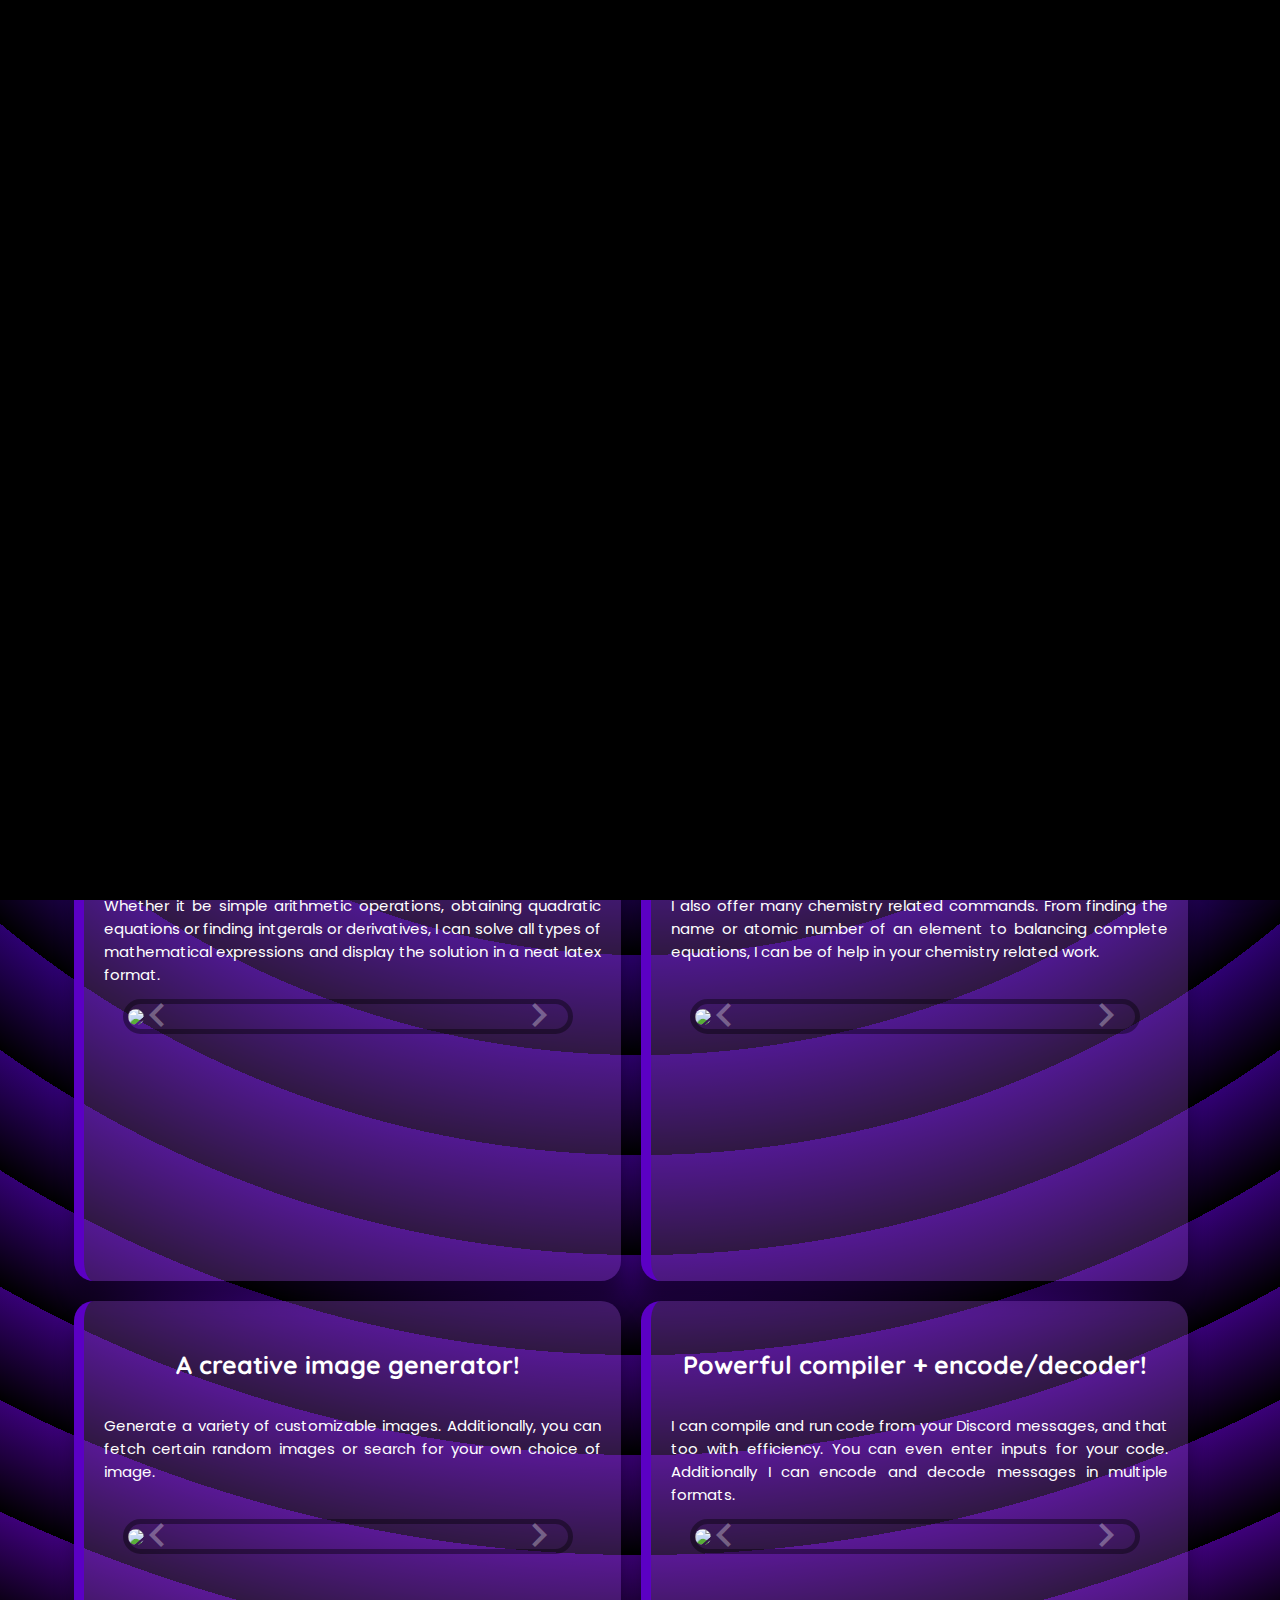
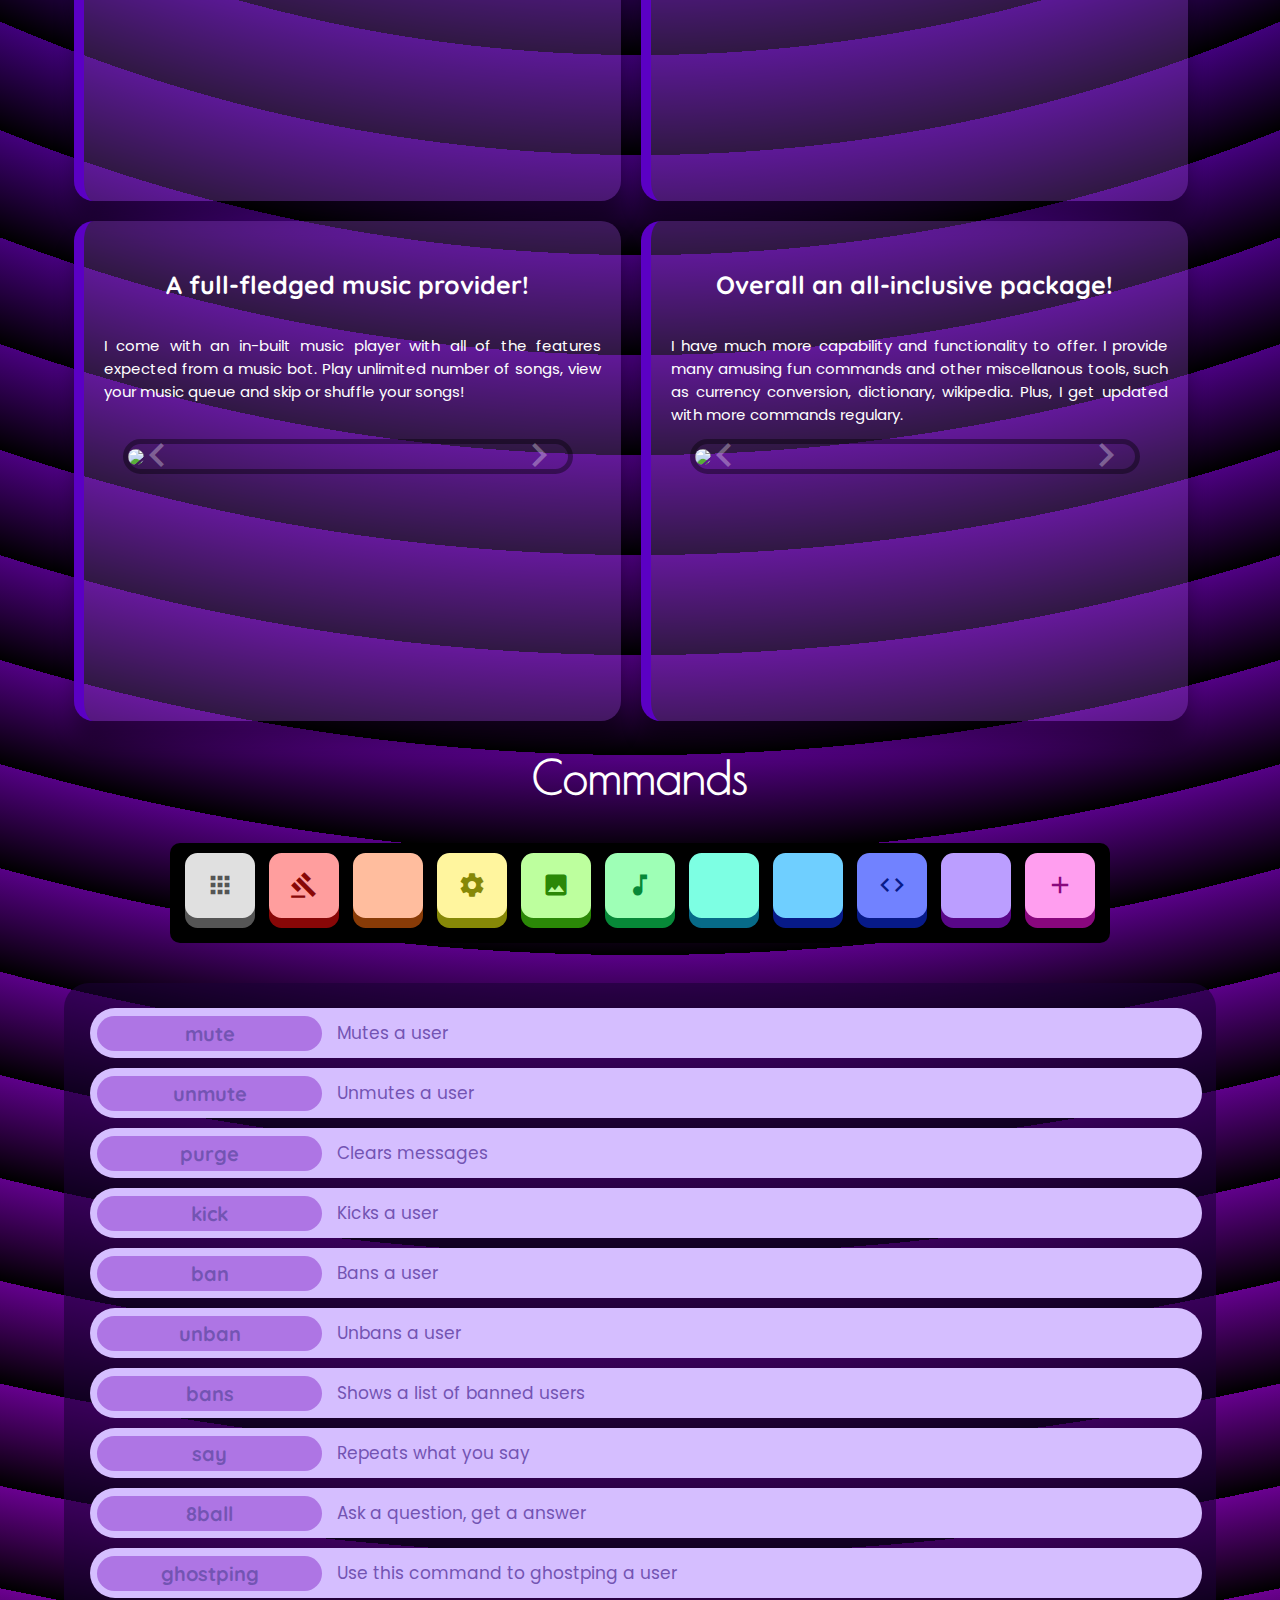
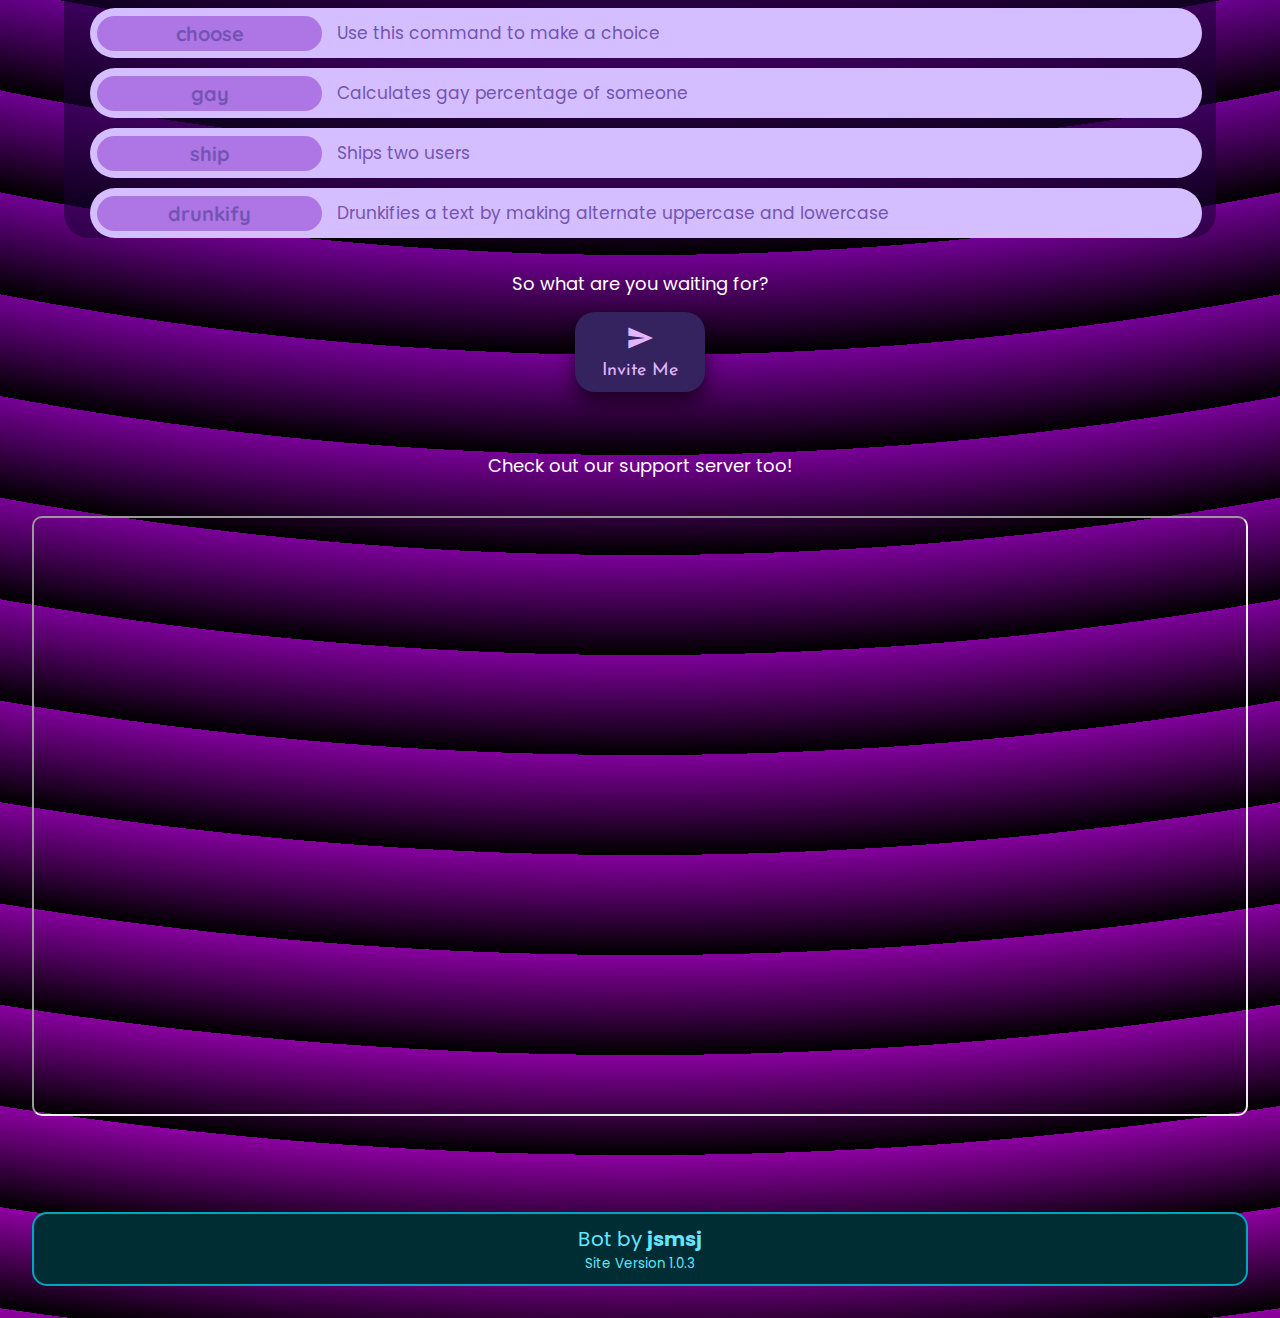
==== index.html @ 4f9394e8 "1.1.0 β1" ====
<!DOCTYPE html>
<html>
  <head>
    <meta charset="utf-8" />
    <meta http-equiv="X-UA-Compatible" content="IE=edge" />
    <meta name="viewport" content="width=device-width, initial-scale=1" />
    <meta name="keywords" content="JsM, Bot, Discord Bot, jsmsj, Jsm Bot" />

    <!-- Primary Meta Tags -->
    <title>JsM Bot</title>
    <meta
      name="title"
      content="JsM Bot - A powerful and multipurpose Discord bot"
    />
    <meta
      name="description"
      content="Solve maths and chemical equations, play music, compile code, generate images, moderate members, search the web and have fun! Invite today!"
    />

    <!-- Open Graph / Facebook -->
    <meta property="og:type" content="website" />
    <meta property="og:url" content="https://jsm-bot.github.io/JsM-Bot/" />
    <meta
      property="og:title"
      content="JsM Bot - A powerful and multipurpose Discord bot"
    />
    <meta
      property="og:description"
      content="Solve maths and chemical equations, play music, compile code, generate images, moderate members, search the web and have fun! Invite today!"
    />
    <meta property="og:image" content="./assets/Banner.png" />

    <!-- Twitter -->
    <meta property="twitter:card" content="./assets/Banner.png" />
    <meta property="twitter:url" content="https://jsm-bot.github.io/JsM-Bot/" />
    <meta
      property="twitter:title"
      content="JsM Bot - A powerful and multipurpose Discord bot"
    />
    <meta
      property="twitter:description"
      content="Solve maths and chemical equations, play music, compile code, generate images, moderate members, search the web and have fun! Invite today!"
    />
    <meta property="twitter:image" content="./assets/Banner.png" />

    <meta name="theme-color" content="#4c00b9" />
    <meta name="author" content="jsmsj" />
    <link rel="stylesheet" type="text/css" media="screen" href="main.css" />
    <link rel="shortcut icon" type="image/jpg" href="./assets/logo.ico" />
    <script
      type="text/javascript"
      src="https://ajax.googleapis.com/ajax/libs/jquery/1.4.2/jquery.min.js"
    ></script>
    <link
      href="https://fonts.googleapis.com/icon?family=Material+Icons"
      rel="stylesheet"
    />
  </head>
  <body>
    <div id="loading">
      <div id="console"></div>
    </div>
    <div class="titlebg">
      <img
        src="assets/logoo.png"
        alt=""
        height="300"
        width="300"
        id="biglogo"
      />
    </div>
    <h1 id="maintitle" style="text-align: center">JsM Bot</h1>
    <p style="margin-top: 0px; text-align: center">
      A powerful and multipurpose Discord bot
    </p>
    <br />
    <button id="totop" onclick="scrollToTop()">
      <span class="material-icons md-48"> expand_less </span>
    </button>

    <div class="mainbutton">
      <div class="center">
        <a
          href="https://discord.com/oauth2/authorize?client_id=870932828504866816&permissions=415306739062&scope=bot"
          target="_blank"
        >
          <button class="button">
            <span class="material-icons md-36">send</span>
            <p>Invite Me</p>
          </button>
        </a>
        <a href="https://top.gg/bot/870932828504866816" target="_blank">
          <button class="button">
            <span class="material-icons md-36">web</span>
            <p>Top.gg</p>
          </button>
        </a>
        <a href="https://discord.gg/rbcmYcAxJe" target="_blank">
          <button class="button">
            <span class="material-icons md-36">contact_support</span>
            <p>Support</p>
          </button>
        </a>
        <a href="https://stats.uptimerobot.com/yzq6Bt722D" target="_blank">
          <button class="button">
            <span class="material-icons md-36">sensors</span>
            <p>Uptime</p>
          </button>
        </a>
        <a href="#cdmheader">
          <button class="button">
            <span class="material-icons md-36">terminal</span>
            <p>Commands</p>
          </button>
        </a>
      </div>
    </div>
    <div id="navbar">
      <img src="assets/logoo.png" alt="" height="50" width="50" />
      <h1>JsM Bot</h1>
      <a href="#cdmheader">
        <button class="navbutton">
          <span class="material-icons md-36">terminal</span>
        </button>
      </a>
      <a href="https://stats.uptimerobot.com/yzq6Bt722D" target="_blank">
        <button class="navbutton">
          <span class="material-icons md-36">sensors</span>
        </button>
      </a>
      <a href="https://discord.gg/rbcmYcAxJe" target="_blank">
        <button class="navbutton">
          <span class="material-icons md-36">contact_support</span>
        </button>
      </a>
      <a href="https://top.gg/bot/870932828504866816" target="_blank">
        <button class="navbutton">
          <span class="material-icons md-36">web</span>
        </button>
      </a>
      <a
        href="https://discord.com/oauth2/authorize?client_id=870932828504866816&permissions=415306739062&scope=bot"
        target="_blank"
      >
        <button class="navbutton">
          <span class="material-icons md-36">send</span>
        </button>
      </a>
    </div>
    <br />
    <h2>Why JsM?</h2>
    <br />
    <div id="cardcontainer">
      <div class="imgsection" id="card1">
        <h4>A fast and useful Maths assistant!</h4>
        <p>
          Whether it be simple arithmetic operations, obtaining quadratic
          equations or finding intgerals or derivatives, I can solve all types
          of mathematical expressions and display the solution in a neat latex
          format.
        </p>
        <div class="slideshow-container">
          <div class="mySlides1">
            <img src="./assets/Screenshot (389).png" style="width: 100%" />
          </div>

          <div class="mySlides1">
            <img src="./assets/Screenshot (390).png" style="width: 100%" />
          </div>
          <div class="mySlides1">
            <img src="./assets/Screenshot (390).png" style="width: 100%" />
          </div>
          <div class="mySlides1">
            <img src="./assets/Screenshot (391).png" style="width: 100%" />
          </div>
          <div class="mySlides1">
            <img src="./assets/Screenshot (392).png" style="width: 100%" />
          </div>
          <div class="mySlides1">
            <img src="./assets/Screenshot (393).png" style="width: 100%" />
          </div>

          <a class="prev" onclick="plusSlides(-1, 0)"
            ><span class="material-icons md-48"> chevron_left </span></a
          >
          <a class="next" onclick="plusSlides(1, 0)"
            ><span class="material-icons md-48"> chevron_right </span></a
          >
        </div>
      </div>

      <div class="imgsection" id="card2">
        <h4>A rich and informative Chemist's tool!</h4>
        <p>
          I also offer many chemistry related commands. From finding the name or
          atomic number of an element to balancing complete equations, I can be
          of help in your chemistry related work.
        </p>
        <div class="slideshow-container">
          <div class="mySlides2">
            <img src="./assets/Screenshot (384).png" style="width: 100%" />
          </div>
          <div class="mySlides2">
            <img src="./assets/Screenshot (385).png" style="width: 100%" />
          </div>
          <div class="mySlides2">
            <img src="./assets/Screenshot (387).png" style="width: 100%" />
          </div>
          <div class="mySlides2">
            <img src="./assets/Screenshot (388).png" style="width: 100%" />
          </div>

          <a class="prev" onclick="plusSlides(-1, 1)"
            ><span class="material-icons md-48"> chevron_left </span></a
          >
          <a class="next" onclick="plusSlides(1, 1)"
            ><span class="material-icons md-48"> chevron_right </span></a
          >
        </div>
      </div>
      <div class="imgsection" id="card3">
        <h4>A creative image generator!</h4>
        <p>
          Generate a variety of customizable images. Additionally, you can fetch
          certain random images or search for your own choice of image.
        </p>
        <div class="slideshow-container">
          <div class="mySlides3">
            <img src="./assets/Screenshot (394).png" style="width: 100%" />
          </div>
          <div class="mySlides3">
            <img src="./assets/Screenshot (396).png" style="width: 100%" />
          </div>
          <div class="mySlides3">
            <img src="./assets/Screenshot (403).png" style="width: 100%" />
          </div>
          <div class="mySlides3">
            <img src="./assets/Screenshot (404).png" style="width: 100%" />
          </div>

          <a class="prev" onclick="plusSlides(-1, 2)"
            ><span class="material-icons md-48"> chevron_left </span></a
          >
          <a class="next" onclick="plusSlides(1, 2)"
            ><span class="material-icons md-48"> chevron_right </span></a
          >
        </div>
      </div>
      <div class="imgsection" id="card4">
        <h4>Powerful compiler + encode/decoder!</h4>
        <p>
          I can compile and run code from your Discord messages, and that too
          with efficiency. You can even enter inputs for your code. Additionally
          I can encode and decode messages in multiple formats.
        </p>
        <div class="slideshow-container">
          <div class="mySlides4">
            <img src="./assets/Screenshot (382).png" style="width: 100%" />
          </div>
          <div class="mySlides4">
            <img src="./assets/Screenshot (383).png" style="width: 100%" />
          </div>
          <div class="mySlides4">
            <img src="./assets/Screenshot (402).png" style="width: 100%" />
          </div>
          <div class="mySlides4">
            <img src="./assets/Screenshot (405).png" style="width: 100%" />
          </div>
          <div class="mySlides4">
            <img src="./assets/Screenshot (406).png" style="width: 100%" />
          </div>

          <a class="prev" onclick="plusSlides(-1, 3)"
            ><span class="material-icons md-48"> chevron_left </span></a
          >
          <a class="next" onclick="plusSlides(1, 3)"
            ><span class="material-icons md-48"> chevron_right </span></a
          >
        </div>
      </div>

      <div class="imgsection" id="card5">
        <h4>A full-fledged music provider!</h4>
        <p>
          I come with an in-built music player with all of the features expected
          from a music bot. Play unlimited number of songs, view your music
          queue and skip or shuffle your songs!
        </p>
        <div class="slideshow-container">
          <div class="mySlides5">
            <img src="./assets/Screenshot (380).png" style="width: 100%" />
          </div>
          <div class="mySlides5">
            <img src="./assets/Screenshot (381).png" style="width: 100%" />
          </div>
          <div class="mySlides5">
            <img src="./assets/Screenshot (407).png" style="width: 100%" />
          </div>
          <div class="mySlides5">
            <img src="./assets/Screenshot (408).png" style="width: 100%" />
          </div>
          <div class="mySlides5">
            <img src="./assets/Screenshot (409).png" style="width: 100%" />
          </div>

          <a class="prev" onclick="plusSlides(-1, 4)"
            ><span class="material-icons md-48"> chevron_left </span></a
          >
          <a class="next" onclick="plusSlides(1, 4)"
            ><span class="material-icons md-48"> chevron_right </span></a
          >
        </div>
      </div>
      <div class="imgsection" id="card6">
        <h4>Overall an all-inclusive package!</h4>
        <p>
          I have much more capability and functionality to offer. I provide many
          amusing fun commands and other miscellanous tools, such as currency
          conversion, dictionary, wikipedia. Plus, I get updated with more
          commands regulary.
        </p>
        <div class="slideshow-container">
          <div class="mySlides6">
            <img src="./assets/Screenshot (377).png" style="width: 100%" />
          </div>
          <div class="mySlides6">
            <img src="./assets/Screenshot (378).png" style="width: 100%" />
          </div>
          <div class="mySlides6">
            <img src="./assets/Screenshot (379).png" style="width: 100%" />
          </div>
          <div class="mySlides6">
            <img src="./assets/Screenshot (386).png" style="width: 100%" />
          </div>
          <div class="mySlides6">
            <img src="./assets/Screenshot (398).png" style="width: 100%" />
          </div>
          <div class="mySlides6">
            <img src="./assets/Screenshot (399).png" style="width: 100%" />
          </div>
          <div class="mySlides6">
            <img src="./assets/Screenshot (401).png" style="width: 100%" />
          </div>

          <a class="prev" onclick="plusSlides(-1, 5)"
            ><span class="material-icons md-48"> chevron_left </span></a
          >
          <a class="next" onclick="plusSlides(1,5)"
            ><span class="material-icons md-48"> chevron_right </span></a
          >
        </div>
      </div>
    </div>
    <br />
    <br />
    <h2 id="cdmheader">Commands</h2>
    <br />
    <!-- Control buttons -->
    <div id="myBtnContainer" class="cmdselect">
      <button
        class="cmdbtn active"
        onclick="filterSelection('')"
        id="cmdbtn_grey"
      >
        <span class="material-icons md-36"> apps </span>
        <br />All
      </button>
      <button class="cmdbtn" onclick="filterSelection('mod')" id="cmdbtn_red">
        <span class="material-icons md-36">gavel</span>
        <br />Moderation
      </button>
      <button
        class="cmdbtn"
        onclick="filterSelection('fun')"
        id="cmdbtn_orange"
      >
        <span class="material-icons md-36">celebration</span>
        <br />Fun
      </button>
      <button
        class="cmdbtn"
        onclick="filterSelection('util')"
        id="cmdbtn_yellow"
      >
        <span class="material-icons md-36">settings</span>
        <br />Utility
      </button>
      <button class="cmdbtn" onclick="filterSelection('img')" id="cmdbtn_green">
        <span class="material-icons md-36">image</span>
        <br />Image
      </button>
      <button
        class="cmdbtn"
        onclick="filterSelection('music')"
        id="cmdbtn_teal"
      >
        <span class="material-icons md-36">music_note</span>
        <br />Music
      </button>
      <button
        class="cmdbtn"
        onclick="filterSelection('maths')"
        id="cmdbtn_cyan"
      >
        <span class="material-icons md-36">calculate</span>
        <br />Maths
      </button>
      <button class="cmdbtn" onclick="filterSelection('chem')" id="cmdbtn_blue">
        <span class="material-icons md-36">science</span>
        <br />Chemistry
      </button>
      <button
        class="cmdbtn"
        onclick="filterSelection('prog')"
        id="cmdbtn_indigo"
      >
        <span class="material-icons md-36">code</span>
        <br />Programming
      </button>
      <button
        class="cmdbtn"
        onclick="filterSelection('api')"
        id="cmdbtn_purple"
      >
        <span class="material-icons md-36">api</span>
        <br />API
      </button>
      <button class="cmdbtn" onclick="filterSelection('misc')" id="cmdbtn_pink">
        <span class="material-icons md-36">add</span>
        <br />Miscellaneous
      </button>
    </div>

    <!-- The filterable elements. Note that some have multiple class names (this can be used if they belong to multiple categories) -->

    <div class="container">
      <div class="filterDiv mod">
        <h3>mute</h3>
        <p>Mutes a user</p>
        <div class="more">
          <code>j mute @user</code>
        </div>
      </div>
      <div class="filterDiv mod">
        <h3>unmute</h3>
        <p>Unmutes a user</p>
        <div class="more">
          <code>j unmute @user</code>
        </div>
      </div>
      <div class="filterDiv mod">
        <h3>purge</h3>
        <p>Clears messages</p>
        <div class="more">
          <code>j purge &lt;number of messages&gt;</code>
          <small>Default number of messages = 10</small>
        </div>
      </div>
      <div class="filterDiv mod">
        <h3>kick</h3>
        <p>Kicks a user</p>
        <div class="more">
          <code>j kick @user [Reason]</code>
          <small>Reason is optional</small>
        </div>
      </div>
      <div class="filterDiv mod">
        <h3>ban</h3>
        <p>Bans a user</p>
        <div class="more">
          <code>j ban @user [Reason]</code>
          <small>Reason is optional</small>
        </div>
      </div>
      <div class="filterDiv mod">
        <h3>unban</h3>
        <p>Unbans a user</p>
        <div class="more">
          <code>j unban @user</code>
        </div>
      </div>
      <div class="filterDiv mod">
        <h3>bans</h3>
        <p>Shows a list of banned users</p>
        <div class="more">
          <code>j bans</code>
        </div>
      </div>

      <div class="filterDiv fun">
        <h3>say</h3>
        <p>Repeats what you say</p>
        <div class="more">
          <code>j say &lt;text&gt;</code>
        </div>
      </div>
      <div class="filterDiv fun">
        <h3>8ball</h3>
        <p>Ask a question, get a answer</p>
        <div class="more">
          <code>j 8ball [question]</code>
        </div>
      </div>
      <div class="filterDiv fun">
        <h3>ghostping</h3>
        <p>Use this command to ghostping a user</p>
        <div class="more">
          <code>j ghostping @member &lt;number of times&gt;</code>
          <small>Default number of times = 1</small>
        </div>
      </div>
      <div class="filterDiv fun">
        <h3>choose</h3>
        <p>Use this command to make a choice</p>
        <div class="more">
          <code>j choose [Option 1], [Option 2], [Option 3] .....</code>
        </div>
      </div>
      <div class="filterDiv fun">
        <h3>gay</h3>
        <p>Calculates gay percentage of someone</p>
        <div class="more">
          <code>j gay @user</code>
        </div>
      </div>
      <div class="filterDiv fun">
        <h3>ship</h3>
        <p>Ships two users</p>
        <div class="more">
          <code>j gay @user</code>
        </div>
      </div>
      <div class="filterDiv fun">
        <h3>drunkify</h3>
        <p>Drunkifies a text by making alternate uppercase and lowercase</p>
        <div class="more">
          <code>j drunkify [text]</code>
        </div>
      </div>
      <div class="filterDiv fun">
        <h3>age</h3>
        <p>Gives you your age</p>
        <div class="more">
          <code>j age [dd mm yyyy]</code>
        </div>
      </div>
      <div class="filterDiv fun">
        <h3>number</h3>
        <p>Gives a fact about given number</p>
        <div class="more">
          <p>
            <span class="code">j number [number]</span> or
            <span class="code">j numberfact [number]</span>
          </p>
        </div>
      </div>
      <div class="filterDiv fun">
        <h3>comic</h3>
        <p>Gets a random comic from xkcd</p>
        <div class="more">
          <p>
            <span class="code">j comic</span> or
            <span class="code">j xkcd</span> or
            <span class="code">j randomcomic</span>
          </p>
        </div>
      </div>
      <div class="filterDiv fun">
        <h3>shrek</h3>
        <p>Just run the command</p>
        <div class="more">
          <code>j shrek</code>
        </div>
      </div>
      <div class="filterDiv fun">
        <h3>clap</h3>
        <p>Inserts claps between sentences</p>
        <div class="more">
          <code>j clap &lt;sentence&gt;</code>
        </div>
      </div>
      <div class="filterDiv fun">
        <h3>roll</h3>
        <p>Rolls a number from 1 to 6</p>
        <div class="more">
          <p>
            <span class="code">j roll</span> or
            <span class="code">j dice</span>
          </p>
        </div>
      </div>
      <div class="filterDiv fun">
        <h3>flip</h3>
        <p>Flips a coin to give Heads or Tails</p>
        <div class="more">
          <p>
            <span class="code">j flip</span> or
            <span class="code">j coin</span>
          </p>
        </div>
      </div>
      <div class="filterDiv fun">
        <h3>bb</h3>
        <p>Bubble wrap, enjoy popping!</p>
        <div class="more">
          <p>
            <span class="code">j bb</span> or
            <span class="code">j bubblewrap</span>
          </p>
        </div>
      </div>
      <div class="filterDiv fun">
        <h3>pp</h3>
        <p>PP</p>
        <div class="more">
          <p>
            <span class="code">j pp</span> or
            <span class="code">j pp @user</span>
          </p>
        </div>
      </div>
      <div class="filterDiv fun">
        <h3>sortinghat</h3>
        <p>Sorts you into a Hogwarts House</p>
        <div class="more">
          <code>j sortinghat</code>
        </div>
      </div>
      <div class="filterDiv fun">
        <h3>minesweeper</h3>
        <p>Minesweeper game in discord</p>
        <div class="more">
          <code>j minesweeper [columns] [rows] [bombs]</code>
          <small>Columns, rows, bombs are optional</small>
        </div>
      </div>
      <div class="filterDiv fun">
        <h3>urban</h3>
        <p>Find the 'best' definition to your words</p>
        <div class="more">
          <code>j urban (argument)<br />j urban XD</code>
        </div>
      </div>

      <div class="filterDiv util">
        <h3>ping</h3>
        <p>Used to test, if the bot is working and gives latency</p>
        <div class="more">
          <code>j ping</code>
        </div>
      </div>
      <div class="filterDiv util">
        <h3>botinfo</h3>
        <p>Gives Hosting details</p>
        <div class="more">
          <code>j botinfo</code>
        </div>
      </div>
      <div class="filterDiv util">
        <h3>serverinfo</h3>
        <p>Gives information about the server the bot is in</p>
        <div class="more">
          <code>j serverinfo</code>
        </div>
      </div>
      <div class="filterDiv util">
        <h3>info</h3>
        <p>To know more about JsM, and updates run this command</p>
        <div class="more">
          <code>j info</code>
        </div>
      </div>
      <div class="filterDiv util">
        <h3>timer</h3>
        <p>Creates a timer (countdown), cannot go more than 10 minutes</p>
        <div class="more">
          <code>j timer [number of seconds]</code>
        </div>
      </div>
      <div class="filterDiv util">
        <h3>wiki</h3>
        <p>Use this command to search wikipedia for any term</p>
        <div class="more">
          <code>j wiki [term you want to search]</code>
        </div>
      </div>
      <div class="filterDiv util">
        <h3>uptime</h3>
        <p>Gives duration of bot being online since last activation</p>
        <div class="more">
          <code>j uptime</code>
        </div>
      </div>
      <div class="filterDiv util">
        <h3>invite</h3>
        <p>Gives link to invite JsM to your other servers</p>
        <div class="more">
          <code>j invite</code>
        </div>
      </div>
      <div class="filterDiv util">
        <h3>userinfo</h3>
        <p>Gives information about mentioned user</p>
        <div class="more">
          <code>j userinfo @user</code>
        </div>
      </div>
      <div class="filterDiv util">
        <h3>suggest</h3>
        <p>Sends suggestion to the Creator of JsM</p>
        <div class="more">
          <code>j suggest [suggestion]</code>
        </div>
      </div>
      <div class="filterDiv util">
        <h3>rank</h3>
        <p>Shows your or any other user's rank</p>
        <div class="more">
          <p>
            <span class="code">j rank</span> or
            <span class="code">j rank @user</span>
          </p>
        </div>
      </div>
      <div class="filterDiv util">
        <h3>translate</h3>
        <p>Translates given text to chosen language</p>
        <div class="more">
          <code>j translate [name of language] [text to translate]</code>
        </div>
      </div>
      <div class="filterDiv util">
        <h3>poll</h3>
        <p>Creates a poll</p>
        <div class="more">
          <code>j poll "question" choice1 choice2 choice3 ......</code>
          <small>Make sure to write question in quotation marks</small>
        </div>
      </div>
      <div class="filterDiv util">
        <h3>define</h3>
        <p>Gives meaning, synonyms and antonyms of given word</p>
        <div class="more">
          <code>j define (word)<br />j define break out</code>
        </div>
      </div>
      <div class="filterDiv util">
        <h3>vote</h3>
        <p>Vote for the bot on Top.gg</p>
        <div class="more">
          <code>j vote</code>
          <small>Voting unlocks exclusive commands and reduces cooldown</small>
        </div>
      </div>

      <div class="filterDiv img">
        <h3>aadhaar</h3>
        <p>Gives user's aadhaar card</p>
        <div class="more">
          <code>j aadhaar @user</code>
        </div>
      </div>
      <div class="filterDiv img">
        <h3>wanted</h3>
        <p>Gives out a wanted poster for user</p>
        <div class="more">
          <code>j wanted @user</code>
        </div>
      </div>
      <div class="filterDiv img">
        <h3>avatar</h3>
        <p>Shows avatar of the user/someone else</p>
        <div class="more">
          <code>j avatar @user</code>
        </div>
      </div>
      <div class="filterDiv img">
        <h3>item</h3>
        <p>Returns a picture, of the item requested by user</p>
        <div class="more">
          <code>j [item name]</code>
        </div>
      </div>
      <div class="filterDiv img">
        <h3>dog</h3>
        <p>Posts a random picture of a dog</p>
        <div class="more">
          <code>j dog</code>
        </div>
      </div>
      <div class="filterDiv img">
        <h3>coffee</h3>
        <p>Posts a random picture of coffee</p>
        <div class="more">
          <code>j coffee</code>
        </div>
      </div>
      <div class="filterDiv img">
        <h3>duck</h3>
        <p>Posts a random picture of a duck</p>
        <div class="more">
          <code>j duck</code>
        </div>
      </div>

      <div class="filterDiv music">
        <h3>join</h3>
        <p>Simply joins a voice channel, doesn't play anything</p>
        <div class="more">
          <code>j join</code>
        </div>
      </div>
      <div class="filterDiv music">
        <h3>summon</h3>
        <p>Used to switch between voice channels</p>
        <div class="more">
          <code>j summon</code>
        </div>
      </div>
      <div class="filterDiv music">
        <h3>play</h3>
        <p>Command used to play music</p>
        <div class="more">
          <p>
            <span class="code">j play &lt;youtube url&gt;</span> or
            <span class="code">j play [name of song]</span>
          </p>
        </div>
      </div>
      <div class="filterDiv music">
        <h3>leave</h3>
        <p>Disconnects from the VC</p>
        <div class="more">
          <p>
            <span class="code">j leave</span> or
            <span class="code">j dc</span> or
            <span class="code">j disconnect</span>
          </p>
        </div>
      </div>
      <div class="filterDiv music">
        <h3>syt</h3>
        <p>Searches youtube and displays the first result</p>
        <div class="more">
          <code>j syt &lt;search term&gt;</code>
        </div>
      </div>
      <div class="filterDiv music">
        <h3>vol</h3>
        <p>Controls volume of playback</p>
        <div class="more">
          <code>j vol [Anything between 0 and 150]</code>
        </div>
      </div>
      <div class="filterDiv music">
        <h3>now</h3>
        <p>Shows current track which is playing</p>
        <div class="more">
          <p>
            <span class="code">j now</span> or <span class="code">j np</span> or
            <span class="code">j playing</span> or
            <span class="code">j current</span>
          </p>
        </div>
      </div>
      <div class="filterDiv music">
        <h3>pause</h3>
        <p>Pauses the current playing music</p>
        <div class="more">
          <code>j pause</code>
        </div>
      </div>
      <div class="filterDiv music">
        <h3>resume</h3>
        <p>Resumes currently paused music</p>
        <div class="more">
          <code>j resume</code>
        </div>
      </div>
      <div class="filterDiv music">
        <h3>stop</h3>
        <p>Stops the bot from playing music</p>
        <div class="more">
          <code>j stop</code>
        </div>
      </div>
      <div class="filterDiv music">
        <h3>skip</h3>
        <p>
          Skips currently playing song and moves to the next one in the queue
        </p>
        <div class="more">
          <code>j skip</code>
        </div>
      </div>
      <div class="filterDiv music">
        <h3>queue</h3>
        <p>Shows the queue in which music is being played</p>
        <div class="more">
          <code>j queue</code>
        </div>
      </div>
      <div class="filterDiv music">
        <h3>shuffle</h3>
        <p>Shuffles the songs in the queue</p>
        <div class="more">
          <code>j shuffle</code>
        </div>
      </div>
      <div class="filterDiv music">
        <h3>remove</h3>
        <p>Removes the song from queue for which index number is given</p>
        <div class="more">
          <code>j remove [index number]</code>
        </div>
      </div>

      <div class="filterDiv maths">
        <h3>cal</h3>
        <p>A simple calculator</p>
        <div class="more">
          <code>j cal</code>
        </div>
      </div>
      <div class="filterDiv maths">
        <h3>c</h3>
        <p>Performs simple calculations</p>
        <div class="more">
          <p>
            <span class="code">j c 5+8</span> or
            <span class="code">j c (18^5)-89</span>
          </p>
        </div>
      </div>
      <div class="filterDiv maths">
        <h3>wolf</h3>
        <p>
          Solves/Gives output of your questions, can be mathematical or
          geographical
        </p>
        <div class="more">
          <p>
            <span class="code">j wolf 3x^2 2x -4 =0</span> or
            <span class="code">j wolf what is momentum</span>
          </p>
        </div>
      </div>
      <div class="filterDiv maths">
        <h3>quad</h3>
        <p>Use this command to solve a quadratic equation</p>
        <div class="more">
          <code>j quad 3x^2 + 4x + 3</code>
        </div>
      </div>
      <div class="filterDiv maths">
        <h3>ap</h3>
        <p>Gives a term or sum of an arithmetic progression</p>
        <div class="more">
          <code
            >j ap term first_term common_difference nth_term<br />j ap sum
            first_term common_difference nth_term</code
          >
        </div>
      </div>
      <div class="filterDiv maths">
        <h3>gp</h3>
        <p>Gives a term or sum of geometric progression</p>
        <div class="more">
          <code
            >j gp term first_term common_difference nth_term<br />j gp sum
            first_term common_difference nth_term<br />j gp sum first_term
            common_difference inf</code
          >
        </div>
      </div>
      <div class="filterDiv maths">
        <h3>2var</h3>
        <p>Linear equation in two variables</p>
        <div class="more">
          <code>j 2var eqn1 ; eqn2<br />j 2var 2x+5y-20 ; 3x+6y-12</code>
        </div>
      </div>
      <div class="filterDiv maths">
        <h3>display</h3>
        <p>Displays the given equation in image format</p>
        <div class="more">
          <code>j display expression<br />j display 5x^2+4x-1</code>
        </div>
      </div>
      <div class="filterDiv maths">
        <h3>limit</h3>
        <p>
          Calculates limit of the given expression, (for infinite, you can write
          oo or -oo)
        </p>
        <div class="more">
          <code
            >j limit expression [limiting value of x]<br />j limit
            sin(pi*cos^2(x))/x^2 0<br />j limit (3x^2+2x)/4x^2+3) oo</code
          >
        </div>
      </div>
      <div class="filterDiv maths">
        <h3>differentiate</h3>
        <p>Differentiates given expression</p>
        <div class="more">
          <code>j derivative expression<br />j differentiate cos(x)</code>
        </div>
      </div>
      <div class="filterDiv maths">
        <h3>integrate</h3>
        <p>Integrates given expression</p>
        <div class="more">
          <code>j integrate expression<br />j integrate sin(x)</code>
        </div>
      </div>
      <div class="filterDiv maths">
        <h3>solve</h3>
        <p>
          Solves the given equation. Domain is by default, Complex. Make sure
          equation has =0 at end
        </p>
        <div class="more">
          <code
            >j solve equation domain<br />j solve 5x^3+3x^2+1-9x=0 real<br />j
            solve x^3-1=0 complex<br />j solve x^2+x+1=0</code
          >
        </div>
      </div>
      <div class="filterDiv maths">
        <h3>expand</h3>
        <p>Expands the given expression</p>
        <div class="more">
          <code>j expand expression<br />j expand (x-1)(x+2)(x+3)</code>
        </div>
      </div>
      <div class="filterDiv maths">
        <h3>factorise</h3>
        <p>Factorises the given expression</p>
        <div class="more">
          <code>j factor expression<br />j factorise x^3+6x^2+11x+6</code>
        </div>
      </div>
      <div class="filterDiv maths">
        <h3>simplify</h3>
        <p>Simplifies given fraction or expression</p>
        <div class="more">
          <code
            >j simplify expression<br />j simplify (x^3+6x^2+11x+6)/(x+1)</code
          >
        </div>
      </div>
      <div class="filterDiv maths">
        <h3>average</h3>
        <p>Get mean of given set of numbers, separated by space</p>
        <div class="more">
          <code
            >j average num1 num2 num3 num4 .....<br />j average 156 15 15 616 1
            51 15</code
          >
        </div>
      </div>
      <div class="filterDiv maths">
        <h3>problemid</h3>
        <p>Shows a list of supported problem ids</p>
        <div class="more">
          <code>j problemid</code>
        </div>
      </div>
      <div class="filterDiv maths">
        <h3>problem</h3>
        <p>Get a random question and answer for the given problem id</p>
        <div class="more">
          <code>j problem &lt;problemid&gt;<br />j problem 11</code>
          <small
            >To know which problem ids are supported run 'j problemid'</small
          >
        </div>
      </div>

      <div class="filterDiv chem">
        <h3>bal</h3>
        <p>Used to balance a chemical equation</p>
        <div class="more">
          <p>
            <span class="code">j bal PCl5 + H2O = H3PO4 + HCl</span> or <br />
            <span class="code">j balance PCl5 + H2O = H3PO4 + HCl</span>
          </p>
          <small>Note: Case Sensitive</small>
        </div>
      </div>
      <div class="filterDiv chem">
        <h3>elem</h3>
        <p>Gives information about the Element</p>
        <div class="more">
          <code>j elem H</code>
          <small>Note: Case Sensitive</small>
        </div>
      </div>
      <div class="filterDiv chem">
        <h3>table</h3>
        <p>Shows Periodic Table</p>
        <div class="more">
          <code>j table</code>
        </div>
      </div>
      <div class="filterDiv chem">
        <h3>mass</h3>
        <p>Gives Mass of the given element or compound</p>
        <div class="more">
          <p>
            <span class="code">j mass Ag</span> or
            <span class="code">j mass NaCl</span>
          </p>
          <small>Note: Case Sensitive</small>
        </div>
      </div>
      <div class="filterDiv chem">
        <h3>elname</h3>
        <p>Gives IUPAC name of element with atomic number > 100</p>
        <div class="more">
          <p>
            <span class="code">j elname 112</span> or
            <span class="code">j elname 235</span>
          </p>
        </div>
      </div>
      <div class="filterDiv chem">
        <h3>combustion</h3>
        <p>Gives equation of combustion of given hydrocarbon</p>
        <div class="more">
          <p>
            <span class="code">j cbt C6B6</span> or
            <span class="code">j combustion CH4</span>
          </p>
          <small>Note: Case Sensitive</small>
        </div>
      </div>
      <div class="filterDiv chem">
        <h3>searchname</h3>
        <p>Search for a Compound by its name</p>
        <div class="more">
          <code
            >Search for a Compound by its name<br />j searchname
            o-nitrophenol</code
          >
        </div>
      </div>
      <div class="filterDiv chem">
        <h3>searchformula</h3>
        <p>Search for a Compound by its name</p>
        <div class="more">
          <code
            >j searchformula compound_formula<br />j searchformula C6H5NO2</code
          >
        </div>
      </div>

      <div class="filterDiv prog">
        <h3>code</h3>
        <p>Run this command to test your code.</p>
        <div class="more">
          <code>j code [name of language] [code]</code>
          <small
            >Supported languages are python, java, c++, c#, c, ruby, kotlin,
            swift</small
          >
        </div>
      </div>
      <div class="filterDiv prog">
        <h3>proglangs</h3>
        <p>It tells supported programming languages for the 'code' command</p>
        <div class="more">
          <code>j proglangs</code>
        </div>
      </div>
      <div class="filterDiv prog">
        <h3>encode_base32</h3>
        <p>Converts given binary data to a radix-32 representation</p>
        <div class="more">
          <code>j e,b32 (phrase)<br />j e,base32 hello world</code>
          <small>Text file is supported</small>
        </div>
      </div>
      <div class="filterDiv prog">
        <h3>decode_base32</h3>
        <p>Translates a given radix-32 representation back into binary data</p>
        <div class="more">
          <code
            >j d,d32 (encoded_phrase)<br />j d,base32
            NBSWY3DPEB3W64TMMQ======</code
          >
          <small>Text file is supported</small>
        </div>
      </div>
      <div class="filterDiv prog">
        <h3>encode_base64</h3>
        <p>Converts given binary data to a radix-64 representation</p>
        <div class="more">
          <code>j e,b64 (phrase)<br />j e,base64 hello world</code>
          <small>Text file is supported</small>
        </div>
      </div>
      <div class="filterDiv prog">
        <h3>decode_base64</h3>
        <p>Translates a given radix-64 representation back into binary data</p>
        <div class="more">
          <code>j d,d64 (encoded_phrase)<br />j d,base64 aGVsbG8gd29ybGQ=</code>
          <small>Text file is supported</small>
        </div>
      </div>
      <div class="filterDiv prog">
        <h3>encode_rot13</h3>
        <p>Converts given binary data to a ROT13 Caesar Cipher</p>
        <div class="more">
          <code>j e,r13 (phrase)<br />j e,rot13 hello world</code>
          <small>Text file is supported</small>
        </div>
      </div>
      <div class="filterDiv prog">
        <h3>decode_rot13</h3>
        <p>Translates a given ROT13 Caesar Cipher back into binary data</p>
        <div class="more">
          <code>j d,r13 (encoded_phrase)<br />j d,rot13 uryyb jbeyq</code>
          <small>Text file is supported</small>
        </div>
      </div>
      <div class="filterDiv prog">
        <h3>encode_hex</h3>
        <p>Converts given binary data to a hexadecimal representation</p>
        <div class="more">
          <code>j e,hex (phrase)<br />j e,hex hello world</code>
          <small>Text file is supported</small>
        </div>
      </div>
      <div class="filterDiv prog">
        <h3>decode_hex</h3>
        <p>
          Translates a given hexadecimal representation back into binary data
        </p>
        <div class="more">
          <code
            >j d,hex (encoded_phrase)<br />j d,hex 68656C6C6F20776F726C64</code
          >
          <small>Text file is supported</small>
        </div>
      </div>
      <div class="filterDiv prog">
        <h3>encode_ascii85</h3>
        <p>Converts given binary data to a radix-85 representation</p>
        <div class="more">
          <code>j e,a85 (phrase)<br />j e,ascii85 hello world</code>
          <small>Text file is supported</small>
        </div>
      </div>
      <div class="filterDiv prog">
        <h3>decode_ascii85</h3>
        <p>Translates a given radix-85 representation back into binary data</p>
        <div class="more">
          <code>j d,a85 (encoded_phrase)<br />j d,ascii85 BOu!rD]j7BEbo7</code>
          <small>Text file is supported</small>
        </div>
      </div>
      <div class="filterDiv prog">
        <h3>password</h3>
        <p>Generates a random URL-safe text string, containing n bytes</p>
        <div class="more">
          <code>j password [number]</code>
          <p>
            <span class="code">j password 16</span> or
            <span class="code">j password</span>
          </p>
          <small
            >on average each byte results in approximately 1.3 characters</small
          >
        </div>
      </div>

      <div class="filterDiv misc">
        <h3>locate</h3>
        <p>Gives latitude and longitude for the given location</p>
        <div class="more">
          <code>j locate [name of place]</code>
        </div>
      </div>
      <div class="filterDiv misc">
        <h3>convert</h3>
        <p>Convert one denomination to another.</p>
        <div class="more">
          <code>j convert (amount) (from) (to)<br />j convert 1 usd myr</code>
          <small>Run 'j curcodes' to know currency shortforms</small>
        </div>
      </div>
      <div class="filterDiv misc">
        <h3>curcodes</h3>
        <p>List of short-form of currency codes you can use in 'j convert'</p>
        <div class="more">
          <code>j curcodes</code>
        </div>
      </div>
      <div class="filterDiv misc">
        <h3>quote</h3>
        <p>Gives a random quotation</p>
        <div class="more">
          <code>j quote</code>
        </div>
      </div>
      <div class="filterDiv misc">
        <h3>advice</h3>
        <p>Gives a random advice</p>
        <div class="more">
          <code>j advice</code>
        </div>
      </div>
      <div class="filterDiv misc">
        <h3>covid</h3>
        <p>Covid-19 Statistics for any country</p>
        <div class="more">
          <code>j covid (country name)<br />j covid malaysia</code>
        </div>
      </div>
      <div class="filterDiv misc">
        <h3>locked</h3>
        <p>Gives a list of locked commands</p>
        <div class="more">
          <code>j locked</code>
          <small>To unlock these commands, vote for the bot on Top.gg</small>
        </div>
      </div>
    </div>
    <br />
    <p>So what are you waiting for?</p>
    <div class="mainbutton">
      <div class="center">
        <a
          href="https://discord.com/oauth2/authorize?client_id=870932828504866816&permissions=415306739062&scope=bot"
          target="_blank"
        >
          <button class="button">
            <span class="material-icons md-36">send</span>
            <p>Invite Me</p>
          </button>
        </a>
      </div>
    </div>
    <br />
    <p>Check out our support server too!</p>
    <iframe
      src="https://e.widgetbot.io/channels/915922698230726667/916674642545086484"
      height="600"
      width="100%"
    ></iframe>
    <br />
    <br />
    <footer>
      <p>Bot by <b>jsmsj</b></p>

      <!-- <table>
        <thead>
          <tr>
            <th>Coming Soon</th>
            <th>Coming Soon</th>
            <th>Coming Soon</th>
          </tr>
        </thead>
        <tbody>
          <tr>
            <td>Coming Soon</td>
            <td>Coming Soon</td>
            <td>Coming Soon</td>
          </tr>
        </tbody>
      </table>-->
      <small id="ver"></small>
      <script src="main.js"></script>
    </footer>
  </body>
</html>
---- main.css ----
@import url("https://fonts.googleapis.com/css2?family=Fugaz+One&family=Josefin+Sans:wght@500&family=Poiret+One&family=Poppins&family=Quicksand:wght@600&display=swap");
html {
  scroll-behavior: smooth;
  overflow-x: hidden;
}
body {
  background-color: #190841;
  font-family: "Poppins";
  color: white;
  margin: 40px 0vw 20px 0vw;
  background-color: #2f0064;
  background-color: #000000;
  opacity: 1;
  background-image: repeating-radial-gradient(
      circle at 50% 155px,
      transparent 0,
      #000000 100px
    ),
    repeating-linear-gradient(#2300bd86, #9000a3);
}

* {
  box-sizing: border-box;
}
.material-icons.md-18 {
  font-size: 18px;
}
.material-icons.md-24 {
  font-size: 24px;
}
.material-icons.md-36 {
  font-size: 36px;
}
.material-icons.md-48 {
  font-size: 48px;
}

h1 {
  color: #ffffff;
  font-family: "Fugaz One";
  font-size: 80px;
  text-align: center;
  margin: 15px auto;
  text-shadow: 10px 0px 80px #8c00ff, 0px 10px 80px #8c00ff,
    -10px 0px 80px #8c00ff, 0px -10px 80px #8c00ff;
}
h2 {
  font-size: 45px;
  font-family: "Poiret One";
  text-align: center;
  font-weight: bold;
  display: inline-block;
  margin: 20px auto;
  width: 100%;
}
h3 {
  font-size: 20px;
  margin: 10px;
  font-family: "Quicksand";
}
h4 {
  font-size: 25px;
  font-family: "Quicksand";
  display: block;
  text-align: center;
}
p {
  font-size: 18px;
  margin: 5px;
  text-align: center;
}
code,
.code {
  background-color: rgb(40, 0, 63);
  color: #d5beff;
  font-size: 19px;
  padding: 0 5px;
  font-family: "Consolas";
}
small {
  display: block;
}
a,
a:visited {
  text-decoration: none;
  color: var(--fontColorMain);
}
a:active {
  color: #ffffff;
}

:root {
  --fontColorMain: #7354b3;
  --baseColor1: #d5beff;
  --baseColor2: #543d8f;
}

#loading {
  z-index: 1000;
  width: 100vw;
  height: 100vh;
  background-color: black;
  position: fixed;
  top: 0;
  left: 0;
  text-align: left;
}
#console {
  font-family: courier, monospace;
  color: #fff;
  width: 750px;
  margin-left: auto;
  margin-right: auto;
  margin-top: 100px;
  font-size: 14px;
  text-align: left;
  -webkit-user-select: none;
  -khtml-user-select: none;
  -moz-user-select: none;
  -ms-user-select: none;
  -o-user-select: none;
  user-select: none;
}
#console p {
  font-size: 14px;
  text-align: left;
}
#console a {
  font-size: 14px;
  color: #0bc;
  text-decoration: none;
}
#a {
  color: #0dbf0d;
}
#c {
  color: #bfbf00;
}
#b {
  color: #bf00bf;
}
@keyframes loadoutro {
  0% {
    opacity: 1;
  }
  100% {
    opacity: 0;
  }
}

#totop {
  position: fixed;
  bottom: 20px;
  right: 20px;
  line-height: 0px;
  white-space: nowrap;
  border-radius: 50px;
  transition: 0.3s;
  z-index: 100;
  padding: 0;
  background-color: #34235f;
  box-shadow: 0px 10px 20px #000000a2;
  color: rgb(226, 182, 255);
  border: none;
  outline: none;
}
#totop:hover {
  background-color: #be9bff;
  box-shadow: 0px 10px 20px #34235f;
  color: #5100ad;
}
#totop:active {
  background-color: #742aff;
  color: rgb(236, 209, 255);
}

#maintitle {
  animation-name: flicker-4;
  animation-duration: 4s;
  animation-iteration-count: infinite;
}
@keyframes flicker-4 {
  0%,
  100% {
    opacity: 1;
  }
  31.98% {
    opacity: 1;
  }
  32% {
    opacity: 0;
  }
  32.8% {
    opacity: 0;
  }
  32.82% {
    opacity: 1;
  }
  34.98% {
    opacity: 1;
  }
  35% {
    opacity: 0;
  }
  35.7% {
    opacity: 0;
  }
  35.72% {
    opacity: 1;
  }
  36.98% {
    opacity: 1;
  }
  37% {
    opacity: 0;
  }
  37.6% {
    opacity: 0;
  }
  37.62% {
    opacity: 1;
  }
  67.98% {
    opacity: 1;
  }
  68% {
    opacity: 0;
  }
  68.4% {
    opacity: 0;
  }
  68.42% {
    opacity: 1;
  }
  95.98% {
    opacity: 1;
  }
  96% {
    opacity: 0;
  }
  96.7% {
    opacity: 0;
  }
  96.72% {
    opacity: 1;
  }
  98.98% {
    opacity: 1;
  }
  99% {
    opacity: 0;
  }
  99.6% {
    opacity: 0;
  }
  99.62% {
    opacity: 1;
  }
}

#navbar {
  position: fixed;
  top: -150px;
  margin: 5px 2.5vw;
  width: 95vw;
  z-index: 75;
  border-radius: 50px;
  transition: 0.5s;
  background: radial-gradient(
      circle at top,
      transparent 9%,
      #5b0077 10%,
      #5b0077 15%,
      transparent 16%
    ),
    radial-gradient(
      circle at bottom,
      transparent 9%,
      #5b0077 10%,
      #5b0077 15%,
      transparent 16%
    ),
    radial-gradient(
      circle at right,
      transparent 9%,
      #5b0077 10%,
      #5b0077 15%,
      transparent 16%
    ),
    radial-gradient(
      circle at left,
      transparent 9%,
      #5b0077 10%,
      #5b0077 15%,
      transparent 16%
    );
  background-size: 3em 3em;
  background-color: #42006e;
  box-shadow: 0 20px 50px rgba(0, 0, 0, 0.719);
  padding-right: 20px;
}
#navbar img {
  margin: 5px;
  margin-left: 10px;
  display: inline-block;
  border-radius: 30px;
}
#navbar h1 {
  display: inline-block;
  position: relative;
  top: 5px;
  font-size: 30px;
  margin-top: 10px;
  vertical-align: middle;
  text-shadow: none;
}
.mainbutton .navbar {
  display: inline-block;
}
.navbutton {
  font-family: "Josefin Sans";
  font-size: 20px;
  border: none;
  outline: none;
  padding: 5px;
  background-color: transparent;
  color: rgb(226, 182, 255);
  cursor: pointer;
  border-radius: 20px;
  height: 50px;
  width: 50px;
  transition: 0.5s;
  margin: 0px 5px;
  line-height: 0;
  position: relative;
  top: 7.5px;
  float: right;
}
.navbutton:hover {
  background-color: #be9bff;
  box-shadow: 0px 10px 20px #34235f;
  color: #5100ad;
  transition: 0.2s;
  border-radius: 30px;
}
.navbutton:active {
  border-radius: 10px;
  background-color: #742aff;
  color: rgb(236, 209, 255);
  transition: 0.2s;
}

.titlebg img {
  z-index: -1;
  border-radius: 200px;
  display: block;
  height: 225px;
  width: 225px;
  margin: 10px auto 10px;
  transition: 0.4s;
  box-shadow: 0px 10px 30px #000000;
}
.titlebg img:hover {
  animation-name: vibrate-1;
  box-shadow: -20px -20px 50px #53c0ff, -20px 20px 50px #62da00,
    20px -20px 50px #ff0022, 20px 20px 50px #ffff00;
  animation-duration: 0.4s;
  animation-iteration-count: infinite;
  transition: 0.2s;
  border-radius: 75px;
  animation-delay: 0.1s;
}
body:hover .titlebg img:hover {
  background-image: repeating-radial-gradient(
      circle at 0 0,
      transparent 0,
      #000000 40px
    ),
    repeating-linear-gradient(#4c00b955, #b2ff7e);
  transition: 0.2s;
}
@keyframes vibrate-1 {
  0% {
    -webkit-transform: translate(0);
    transform: translate(0);
  }
  20% {
    -webkit-transform: translate(-2px, 2px);
    transform: translate(-2px, 2px);
  }
  40% {
    -webkit-transform: translate(-2px, -2px);
    transform: translate(-2px, -2px);
  }
  60% {
    -webkit-transform: translate(2px, 2px);
    transform: translate(2px, 2px);
  }
  80% {
    -webkit-transform: translate(2px, -2px);
    transform: translate(2px, -2px);
  }
  100% {
    -webkit-transform: translate(0);
    transform: translate(0);
  }
}

.mainbutton {
  height: fit-content;
  position: relative;
  margin-bottom: 20px;
}
.center {
  margin: 0px auto;
  width: fit-content;
}

.button {
  font-family: "Josefin Sans";
  font-size: 20px;
  border: none;
  outline: none;
  padding: 12px 16px 10px 16px;
  background-color: #34235f;
  box-shadow: 0px 10px 20px #000000a2;
  color: rgb(226, 182, 255);
  cursor: pointer;
  border-radius: 20px;
  height: 80px;
  transition: 0.5s;
  width: 130px;
  margin: 10px 5px;
  display: inline-block;
}
.button:hover {
  background-color: #be9bff;
  box-shadow: 0px 10px 20px #34235f;
  color: #5100ad;
  transition: 0.2s;
  border-radius: 10px;
}
.button:active {
  background-color: #742aff;
  color: rgb(236, 209, 255);
  transition: 0.2s;
}

.mySlides1,
.mySlides2,
.mySlides3,
.mySlides4,
.mySlides5,
.mySlides6 {
  display: none;
}
img {
  vertical-align: middle;
  border-radius: 20px;
}

.imgsection {
  background-color: #944ad152;
  width: 47.5%;
  display: block;
  height: 500px;
  margin: 10px;
  padding: 15px;
  border-radius: 20px;
  position: relative;
  transition: 0.5s;
  border-color: transparent transparent transparent #5b00c4;
  box-shadow: 0 20px 20px #00000054;
  border-width: 0 10px 0 10px;
  border-style: solid;
  float: left;
}
.imgsection p {
  display: flex;
  text-align: justify;
  /* float: left; */
  width: 100%;
  height: 100px;
  font-size: 15px;
}

.slideshow-container {
  max-width: 450px;
  position: relative;
  margin: auto;
  transition: 0.6s;
  border-radius: 20px;
  border: 5px solid #00000065;
}
.slideshow-container:hover {
  border: 0px solid #00000065;
  box-shadow: 0px 15px 40px #000000be;
  transition: 0.2s;
}
.slideshow-container:hover .prev,
.slideshow-container:hover .next {
  color: white;
}
.slideshow-container:hover .prev:hover,
.slideshow-container:hover .next:hover {
  color: #9e29ff;
}
.slideshow-container:hover .prev:active,
.slideshow-container:hover .next:active {
  color: var(--baseColor1);
}

.prev,
.next {
  cursor: pointer;
  position: absolute;
  top: 50%;
  width: auto;
  padding: 5px;
  margin-top: -30px;
  color: rgba(255, 255, 255, 0.322);
  font-weight: bold;
  font-size: 18px;
  transition: 0.6s ease;
  border-radius: 55px;
  user-select: none;
  line-height: 0px;
}

.next {
  right: 0;
}

.prev:hover,
.next:hover {
  background-color: var(--baseColor1);
  transition: 0.2s;
}
.prev:active,
.next:active {
  background-color: #9e29ff;
  transition: 0.2s;
  border-radius: 20px;
  box-shadow: 0px 5px 10px #0000006e;
}
#cardcontainer {
  margin: 5vw;
}

.cmdselect {
  background-color: #000000;
  border-radius: 10px;
  padding: 10px;
  padding-top: 10px;
  height: 100px;
  overflow-y: hidden;
  overflow-x: scroll;
  white-space: nowrap;
  width: fit-content;
  max-width: 100%;
  scrollbar-width: 0px;
  transition: 0.2s;
  margin: 20px auto;
}
.cmdselect:hover {
  background-color: #45345f;
  transition: 0.2s;
}

.cmdbtn {
  font-family: "Josefin Sans";
  border: none;
  outline: none;
  padding: 8px 14px 10px 14px;
  background-color: var(--cmdBtnBg);
  cursor: pointer;
  color: var(--cmdBtnColorShadow);
  border-radius: 12.5px;
  height: 65px;
  transition: 0.5s;
  width: 90px;
  box-shadow: 0px 10px 0px var(--cmdBtnColorShadow);
  width: 70px;
  margin: 0px 5px;
  display: inline-block;
  font-size: 0px;
}
button .cmdbtn + p {
  margin: 0px;
}
.cmdbtn:hover {
  width: 90px;
  border-radius: 5px;
  filter: saturate(2);
  transform: translateY(-5px);
  transition: 0.1s;
  font-size: 10px;
}
.cmdbtn:active {
  border-radius: 10px;
  transform: translateY(10px);
  color: #ffffff;
  box-shadow: 0px 0px 0px var(--cmdBtnColorShadow);
  transition: 0.2s;
  background-color: var(--cmdBtnColorShadow);
}
.material-icons.md-36 {
  font-size: 28px;
}

#cmdbtn_grey {
  --cmdBtnBg: #e0e0e0;
  --cmdBtnColorShadow: #555555;
}
#cmdbtn_red {
  --cmdBtnBg: #ff9e9e;
  --cmdBtnColorShadow: #880707;
}
#cmdbtn_orange {
  --cmdBtnBg: #ffbd9e;
  --cmdBtnColorShadow: #883b07;
}
#cmdbtn_yellow {
  --cmdBtnBg: #fff59e;
  --cmdBtnColorShadow: #868807;
}
#cmdbtn_green {
  --cmdBtnBg: #bdff9e;
  --cmdBtnColorShadow: #2b8807;
}
#cmdbtn_teal {
  --cmdBtnBg: #9effb6;
  --cmdBtnColorShadow: #078838;
}
#cmdbtn_cyan {
  --cmdBtnBg: #7dffe3;
  --cmdBtnColorShadow: #076a88;
}
#cmdbtn_blue {
  --cmdBtnBg: #6fcfff;
  --cmdBtnColorShadow: #071a88;
}
#cmdbtn_indigo {
  --cmdBtnBg: #7182ff;
  --cmdBtnColorShadow: #071a88;
}
#cmdbtn_purple {
  --cmdBtnBg: #bb9eff;
  --cmdBtnColorShadow: #590788;
}
#cmdbtn_pink {
  --cmdBtnBg: #ff9eef;
  --cmdBtnColorShadow: #88077d;
}

.container {
  overflow: scroll;
  background-color: #1c003696;
  border-radius: 25px;
  height: fit-content;
  max-height: 95vh;
  padding: 20px;
  width: 90vw;
  display: inline-block;
  margin: 20px 5vw;
  overflow-x: hidden;
  transition: 0.2s;
  font-size: 9px;
}
.container:hover {
  background-color: #852bcead;
  transition: 0.2s;
}

.filterDiv {
  float: left;
  background-color: #d5beff;
  border-radius: 25px;
  color: var(--fontColorMain);
  width: 100%;
  height: 50px;
  text-align: left;
  margin: 5px 0.5%;
  display: none;
  overflow-x: hidden;
  overflow-y: auto;
  transition: 0.5s;
  overflow: hidden;
  vertical-align: middle;
}
.filterDiv:hover {
  border-radius: 15px;
  background-color: #d09eff;
  box-shadow: 0px 15px 10px #29024eb9;
  transition: 0.2s;
  height: 150px;
  transition-delay: 1s;
}
.filterDiv p {
  font-size: 17px;
  line-height: 15px;
  text-align: left;
  display: inline-block;
  vertical-align: middle;
}
.filterDiv h3 {
  display: inline-block;
  padding: 5px 40px;
  margin: 7.5px;
  height: fit-content;
  background-color: #ae75e4;
  border-radius: 55px;
  vertical-align: middle;
  transition: 0.5s;
  width: 225px;
  font-size: 20px;
  text-align: center;
}
.filterDiv:hover h3 {
  transition: 0.2s;
  transition-delay: 1s;
  border-radius: 10px;
}
.filterDiv p .code,
.filterDiv code {
  margin: 10px;
  font-size: 16px;
  display: inline-block;
  text-align: center;
}
.filterDiv small {
  font-size: 15px;
  color: rgb(238, 255, 140);
}
.filterDiv br {
  height: 100px;
}
.filterDiv .more {
  display: block;
  background-color: #af86fa;
  padding: 5px;
  width: auto;
  border-radius: 10px;
  margin: 2.5px 10px;
  height: 85px;
}

.show {
  display: block;
}

iframe {
  border-radius: 10px;
  margin: 2.5vw;
  width: 95vw;
}

footer {
  background-color: #002d33;
  height: fit-content;
  color: #61e7ff;
  border: 2px solid #00a5c2;
  position: relative;
  flex: 1 1 auto;
  border-radius: 15px;
  padding: 10px;
  transition: 0.5s;
  margin: 2.5vw;
  width: 95vw;
}
footer:hover {
  box-shadow: 0px 10px 20px rgba(0, 0, 0, 0.747);
  background-color: #00535e;
  border: 2px solid #61e7ff00;
  box-shadow: 0px 20px 50px #003b46;
  transition: 0.2s;
  transform: translateY(-5px);
}
footer p {
  font-size: 20px;
  display: inline-block;
  text-align: center;
  margin: auto;
  width: 100%;
}
footer small {
  text-align: center;
}
table {
  width: 100%;
  margin: 10px;
  height: fit-content;
  text-align: left;
}
th {
  border-radius: 10px;
  margin: 2.5px;
  color: #00d9e0;
  height: 50px;
}
thead {
  margin-bottom: 5px;
}
td {
  border-radius: 10px;
  height: 300px;
  margin: 2.5px;
  color: white;
  vertical-align: top;
  font-size: 0.8em;
}

::-webkit-scrollbar {
  width: 10px;
  height: 10px;
}
::-webkit-scrollbar-track {
  background: transparent;
}
::-webkit-scrollbar-thumb {
  background: transparent;
  border-radius: 10px;
  transition: 0.2s;
}
::-webkit-scrollbar-thumb:hover {
  background: #8e51ff;
  transition: 0.2s;
}

/* @media (min-width: 1800px) {
  .filterDiv {
    width: 19%;
  }
  .imgsection {
    width: 32%;
  }
}
@media (min-width: 2000px) {
  .filterDiv {
    width: 15.5%;
  }
}
@media (min-width: 2200px) {
  .filterDiv {
    width: 13.25%;
  }
}
@media (min-width: 2400px) {
  .filterDiv {
    width: 11.5%;
  }
}
@media (max-width: 1300px) {
  .filterDiv {
    width: 32%;
  }
  h4 {
    font-size: 2vw;
  }
}
@media (max-width: 1000px) {
  .filterDiv {
    width: 48%;
  }
  .imgsection {
    width: 100%;
  }
  h4 {
    font-size: 5vw;
  }
} */
@media screen and (max-width: 800px) {
  h1 {
    font-size: 10vw;
  }
  .navbutton {
    visibility: hidden;
  }
  .imgsection p {
    font-size: 12px;
  }
  .filterDiv {
    width: 100%;
    height: fit-content;
    padding-bottom: 10px;
  }
  .slideshow-container {
    border-radius: 20px;
  }
  .slideshow-container img {
    border-radius: 15px;
  }
  .button {
    margin: 10px auto;
    width: 100%;
  }
  .cmdbtn {
    user-select: none;
  }
  .prev,
  .next {
    cursor: pointer;
    position: absolute;
    top: 50%;
    width: auto;
    padding: 5spx;
    margin-top: -30px;
    color: rgba(255, 255, 255, 0.322);
  }
  .imgsection {
    height: fit-content;
    margin: 5px 0;
    width: 99%;
    border-width: 0 1%;
  }
  .imgsection p {
    display: block;
    height: fit-content;
  }
  .filterDiv {
    height: auto;
  }
  .filterDiv h3 {
    width: 95%;
  }
  .more {
    height: fit-content;
  }
  .prev .material-icons.md-48,
  .next .material-icons.md-48 {
    font-size: 28px;
  }
  ::-webkit-scrollbar {
    height: 0;
  }
}
@media screen and (max-width: 500px) {
  table {
    font-size: 3vw;
  }
  #navbar {
    height: 70px;
  }
}
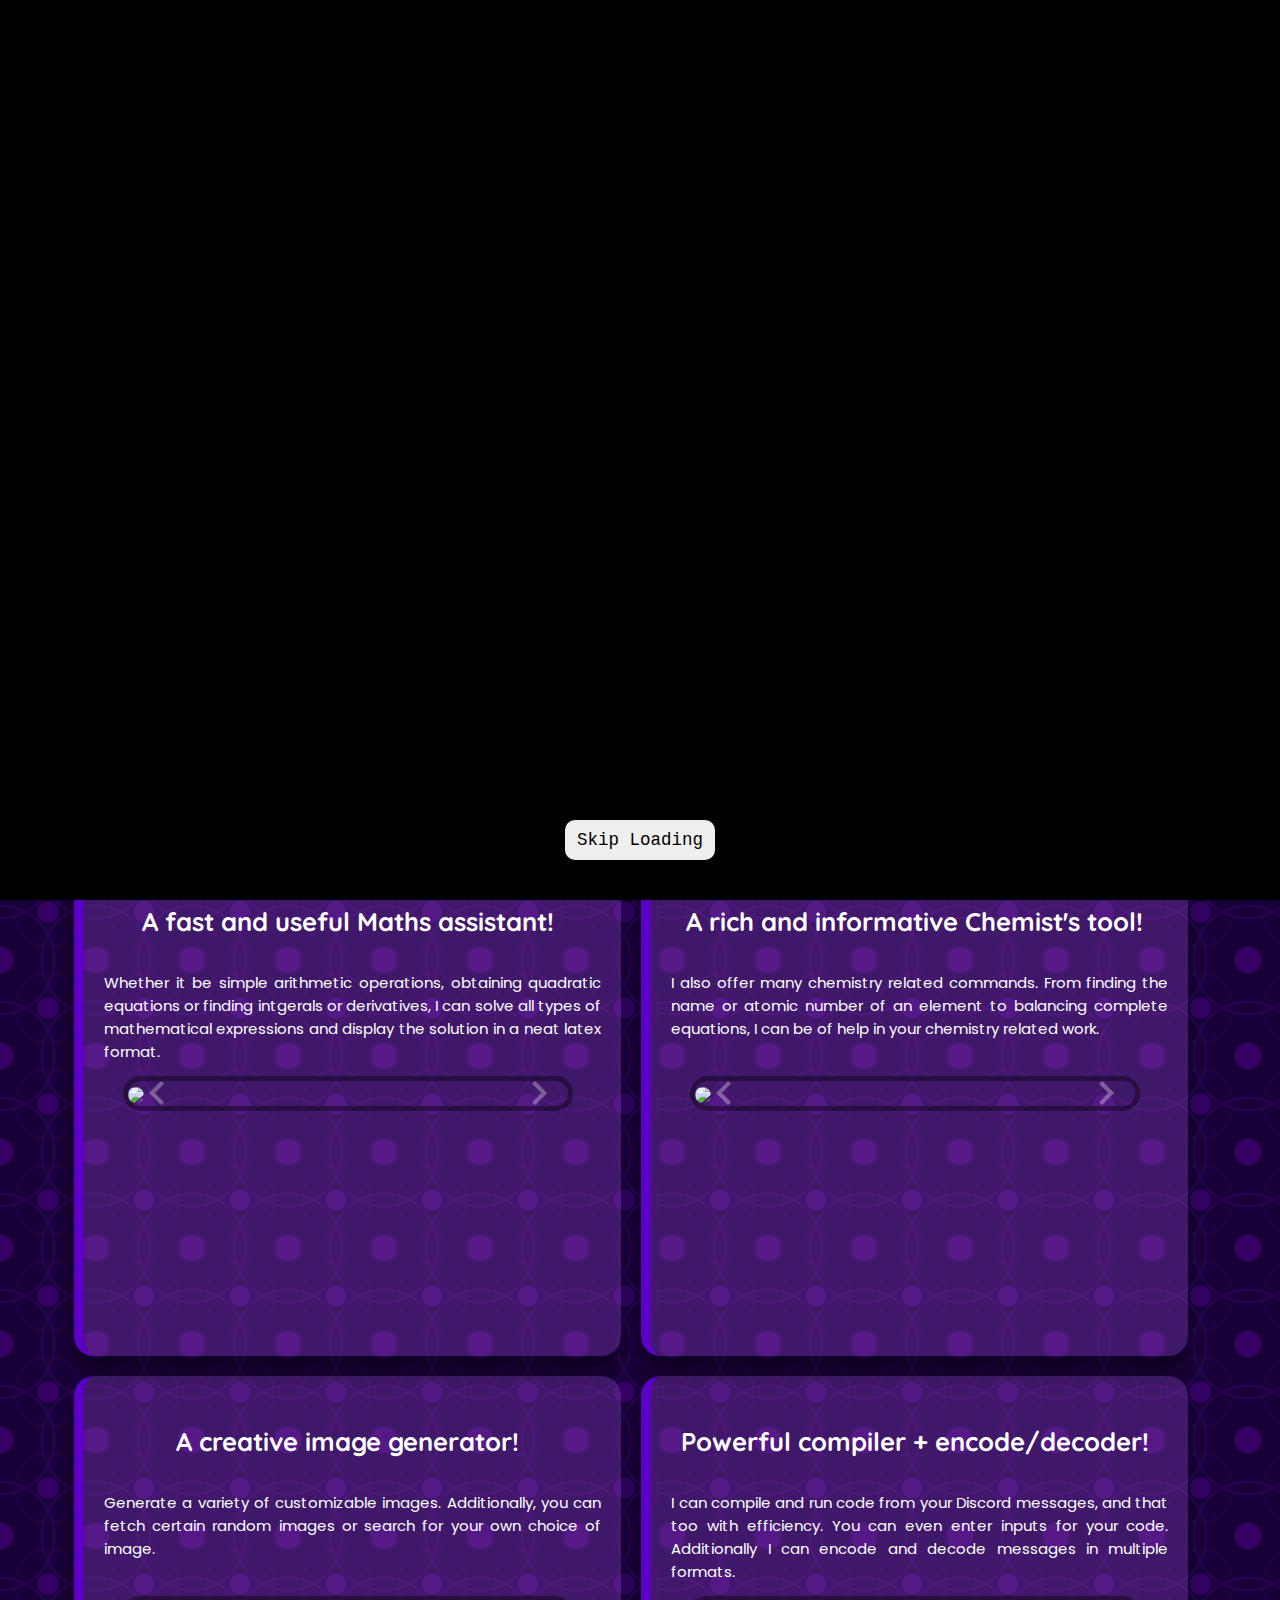
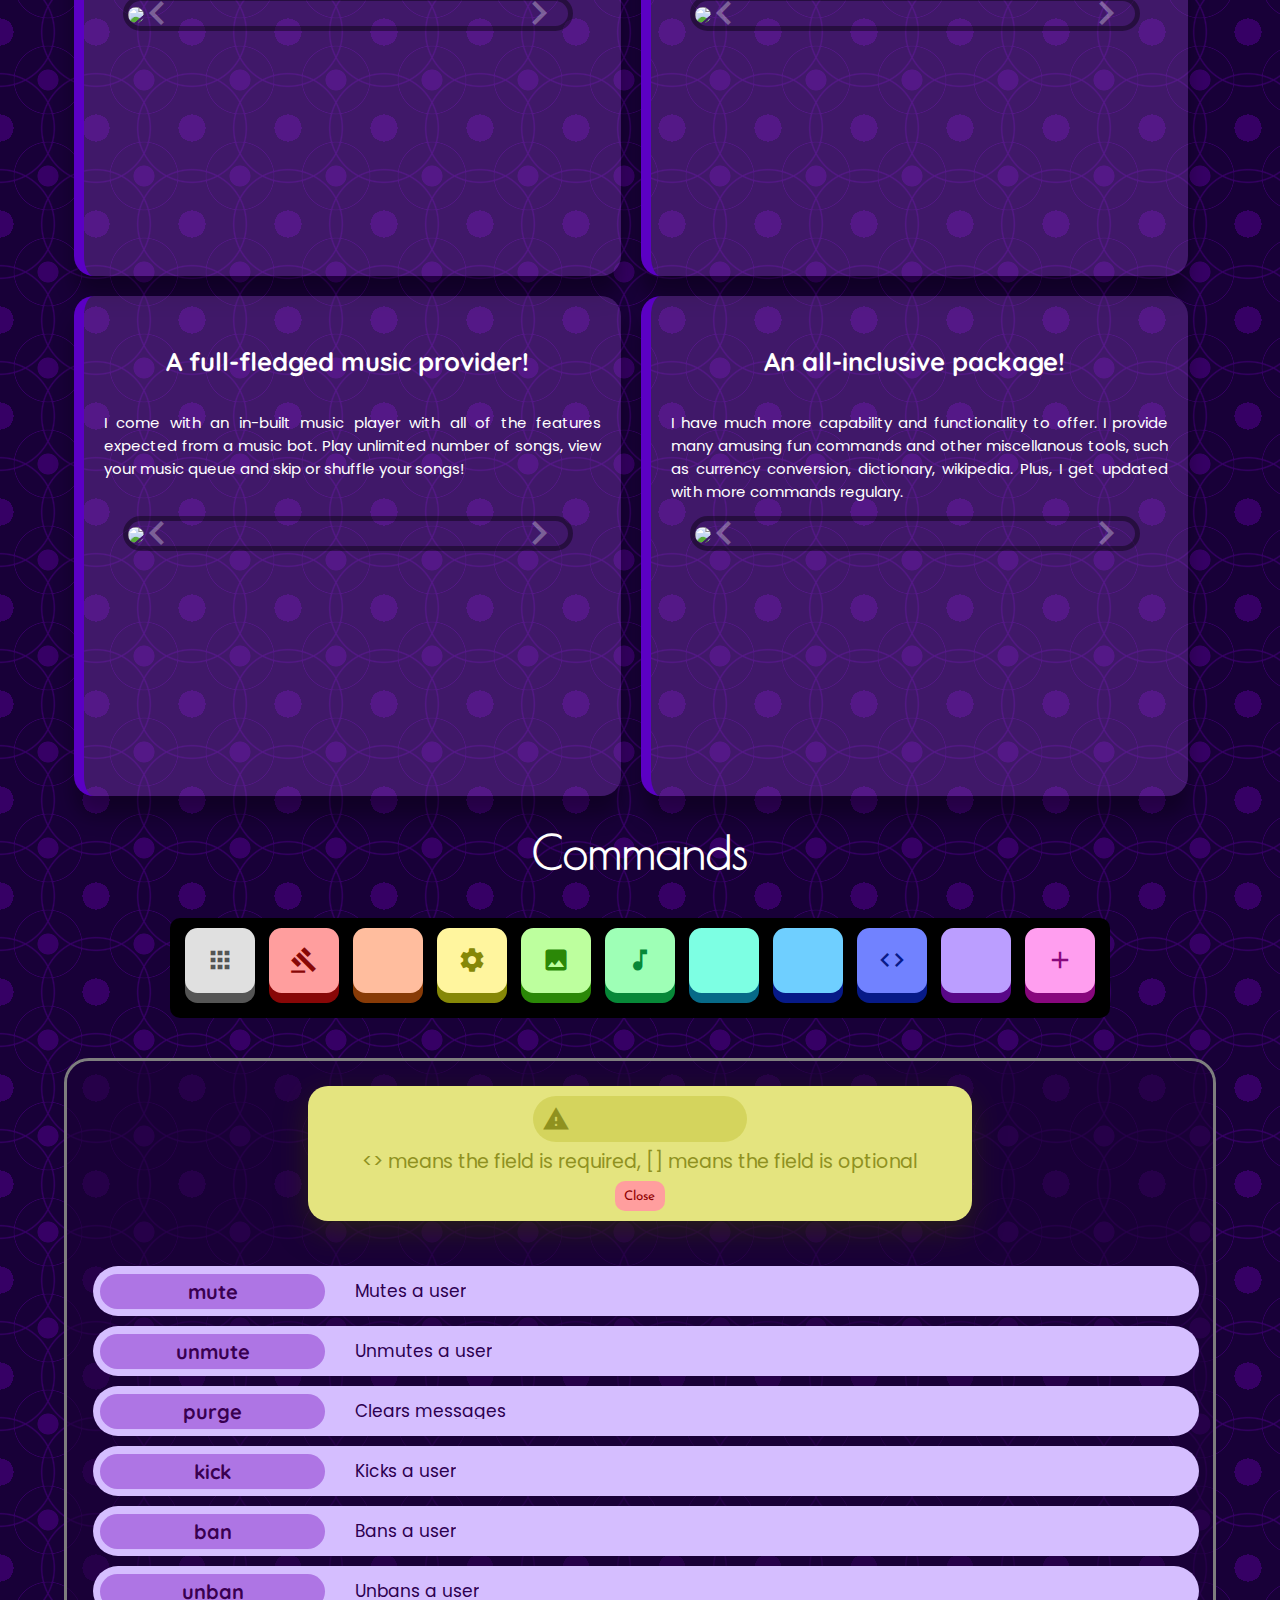
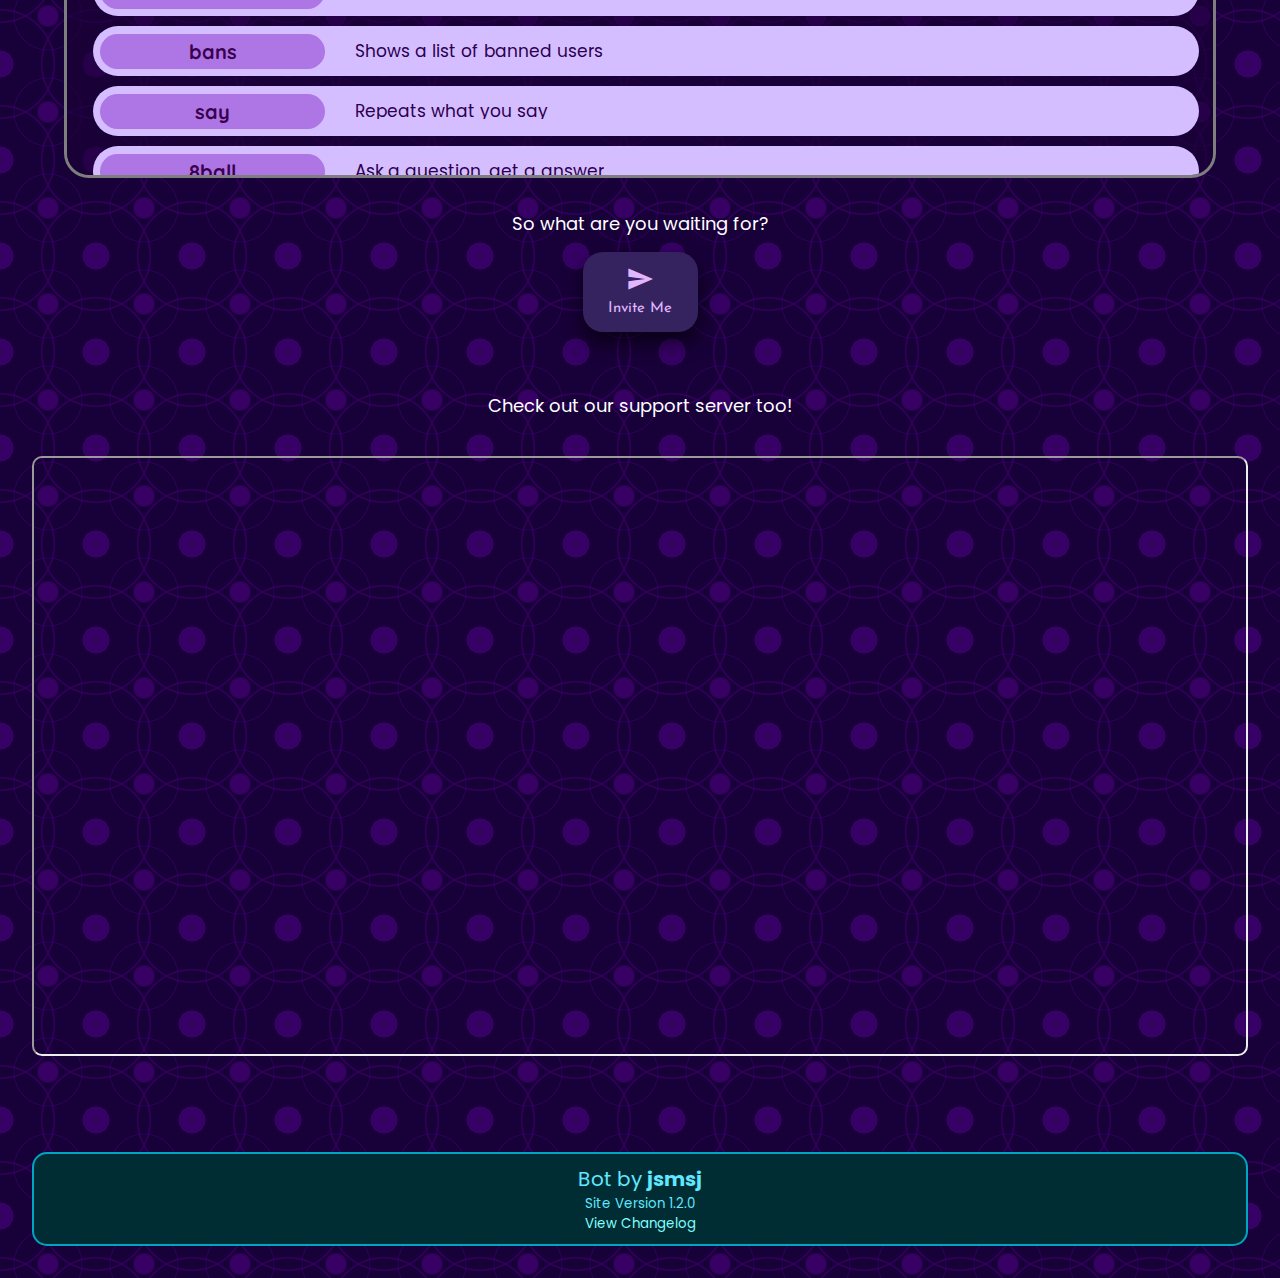
==== commit a979eeba: "1.2.0" ====
--- a/index.html
+++ b/index.html
@@ -59,6 +59,27 @@
   <body>
     <div id="loading">
       <div id="console"></div>
+      <button
+        id="skipload"
+        onclick="document.getElementById('loading').remove()"
+      >
+        Skip Loading
+      </button>
+    </div>
+    <div id="navbar">
+      <span id="navicon" class="material-icons md-36">newspaper</span>
+      <div id="announcetext">
+        <p id="announce">
+          Hello! This is test text text text text text text text text text text
+          text text text text text text text text text text text text
+        </p>
+      </div>
+      <span
+        id="navclose"
+        class="material-icons md-36"
+        onclick="document.getElementById('navbar').remove()"
+        >close</span
+      >
     </div>
     <div class="titlebg">
       <img
@@ -80,10 +101,7 @@
 
     <div class="mainbutton">
       <div class="center">
-        <a
-          href="https://discord.com/oauth2/authorize?client_id=870932828504866816&permissions=415306739062&scope=bot"
-          target="_blank"
-        >
+        <a href="https://dsc.gg/jsmbot" target="_blank">
           <button class="button">
             <span class="material-icons md-36">send</span>
             <p>Invite Me</p>
@@ -95,10 +113,16 @@
             <p>Top.gg</p>
           </button>
         </a>
-        <a href="https://discord.gg/rbcmYcAxJe" target="_blank">
+        <a href="https://dsc.gg/jsmsupport" target="_blank">
           <button class="button">
             <span class="material-icons md-36">contact_support</span>
             <p>Support</p>
+          </button>
+        </a>
+        <a href="https://statcord.com/bot/870932828504866816/" target="_blank">
+          <button class="button">
+            <span class="material-icons md-36">trending_up</span>
+            <p>Statistics</p>
           </button>
         </a>
         <a href="https://stats.uptimerobot.com/yzq6Bt722D" target="_blank">
@@ -115,38 +139,7 @@
         </a>
       </div>
     </div>
-    <div id="navbar">
-      <img src="assets/logoo.png" alt="" height="50" width="50" />
-      <h1>JsM Bot</h1>
-      <a href="#cdmheader">
-        <button class="navbutton">
-          <span class="material-icons md-36">terminal</span>
-        </button>
-      </a>
-      <a href="https://stats.uptimerobot.com/yzq6Bt722D" target="_blank">
-        <button class="navbutton">
-          <span class="material-icons md-36">sensors</span>
-        </button>
-      </a>
-      <a href="https://discord.gg/rbcmYcAxJe" target="_blank">
-        <button class="navbutton">
-          <span class="material-icons md-36">contact_support</span>
-        </button>
-      </a>
-      <a href="https://top.gg/bot/870932828504866816" target="_blank">
-        <button class="navbutton">
-          <span class="material-icons md-36">web</span>
-        </button>
-      </a>
-      <a
-        href="https://discord.com/oauth2/authorize?client_id=870932828504866816&permissions=415306739062&scope=bot"
-        target="_blank"
-      >
-        <button class="navbutton">
-          <span class="material-icons md-36">send</span>
-        </button>
-      </a>
-    </div>
+
     <br />
     <h2>Why JsM?</h2>
     <br />
@@ -312,7 +305,7 @@
         </div>
       </div>
       <div class="imgsection" id="card6">
-        <h4>Overall an all-inclusive package!</h4>
+        <h4>An all-inclusive package!</h4>
         <p>
           I have much more capability and functionality to offer. I provide many
           amusing fun commands and other miscellanous tools, such as currency
@@ -434,6 +427,16 @@
     <!-- The filterable elements. Note that some have multiple class names (this can be used if they belong to multiple categories) -->
 
     <div class="container">
+      <div id="alert">
+        <span class="material-icons md-36" id="iconalert">warning_amber</span>
+        <p>
+          &lt;&gt; means the field is required, [] means the field is optional
+        </p>
+        <button onclick="document.getElementById('alert').remove()">
+          Close
+        </button>
+      </div>
+
       <div class="filterDiv mod">
         <h3>mute</h3>
         <p>Mutes a user</p>
@@ -460,7 +463,7 @@
         <h3>kick</h3>
         <p>Kicks a user</p>
         <div class="more">
-          <code>j kick @user [Reason]</code>
+          <code>j kick @user [reason]</code>
           <small>Reason is optional</small>
         </div>
       </div>
@@ -468,7 +471,7 @@
         <h3>ban</h3>
         <p>Bans a user</p>
         <div class="more">
-          <code>j ban @user [Reason]</code>
+          <code>j ban @user [reason]</code>
           <small>Reason is optional</small>
         </div>
       </div>
@@ -513,7 +516,7 @@
         <h3>choose</h3>
         <p>Use this command to make a choice</p>
         <div class="more">
-          <code>j choose [Option 1], [Option 2], [Option 3] .....</code>
+          <code>j choose [option 1], [option 2], [option 3] .....</code>
         </div>
       </div>
       <div class="filterDiv fun">
@@ -638,7 +641,21 @@
         <h3>urban</h3>
         <p>Find the 'best' definition to your words</p>
         <div class="more">
-          <code>j urban (argument)<br />j urban XD</code>
+          <code>j urban &lt;argument&gt;<br />j urban XD</code>
+        </div>
+      </div>
+      <div class="filterDiv fun">
+        <h3>meme</h3>
+        <p>Get a meme</p>
+        <div class="more">
+          <code>j meme</code>
+        </div>
+      </div>
+      <div class="filterDiv fun">
+        <h3>hack</h3>
+        <p>Hack a discord user</p>
+        <div class="more">
+          <code>j hack @user</code>
         </div>
       </div>
 
@@ -741,7 +758,7 @@
         <h3>define</h3>
         <p>Gives meaning, synonyms and antonyms of given word</p>
         <div class="more">
-          <code>j define (word)<br />j define break out</code>
+          <code>j define &lt;word&gt;<br />j define break out</code>
         </div>
       </div>
       <div class="filterDiv util">
@@ -750,6 +767,14 @@
         <div class="more">
           <code>j vote</code>
           <small>Voting unlocks exclusive commands and reduces cooldown</small>
+        </div>
+      </div>
+      <div class="filterDiv util">
+        <h3>whois</h3>
+        <p>Get user details from user's ID</p>
+        <div class="more">
+          <code>j whois &lt;user_id&gt;</code>
+          <code>j whois 713276935064649792</code>
         </div>
       </div>
 
@@ -914,6 +939,13 @@
           <code>j remove [index number]</code>
         </div>
       </div>
+      <div class="filterDiv music">
+        <h3>lyrics</h3>
+        <p>Get lyrics of a song</p>
+        <div class="more">
+          <code>j lyrics &lt;name of song&gt;<br />j lyrics senorita</code>
+        </div>
+      </div>
 
       <div class="filterDiv maths">
         <h3>cal</h3>
@@ -957,8 +989,9 @@
         <p>Gives a term or sum of an arithmetic progression</p>
         <div class="more">
           <code
-            >j ap term first_term common_difference nth_term<br />j ap sum
-            first_term common_difference nth_term</code
+            >j ap &lt;term&gt; &lt;first_term common_difference&gt;
+            &lt;nth_term&gt;<br />j ap &lt;sum&gt; &lt;first_term
+            common_difference&gt; &lt;nth_term&gt;</code
           >
         </div>
       </div>
@@ -967,9 +1000,10 @@
         <p>Gives a term or sum of geometric progression</p>
         <div class="more">
           <code
-            >j gp term first_term common_difference nth_term<br />j gp sum
-            first_term common_difference nth_term<br />j gp sum first_term
-            common_difference inf</code
+            >j gp &lt;term&gt; &lt;first_term common_difference&gt;
+            &lt;nth_term&gt;<br />j gp &lt;sum&gt; &lt;first_term&gt;
+            &lt;common_difference&gt; &lt;nth_term&gt;<br />j gp &lt;sum&gt;
+            &lt;first_term&gt; &lt;common_difference&gt; inf</code
           >
         </div>
       </div>
@@ -977,68 +1011,73 @@
         <h3>2var</h3>
         <p>Linear equation in two variables</p>
         <div class="more">
-          <code>j 2var eqn1 ; eqn2<br />j 2var 2x+5y-20 ; 3x+6y-12</code>
+          <code
+            >j 2var &lt;eqn1&gt; ; &lt;eqn2&gt;<br />j 2var 2x+5y-20 ;
+            3x+6y-12</code
+          >
         </div>
       </div>
       <div class="filterDiv maths">
         <h3>display</h3>
         <p>Displays the given equation in image format</p>
         <div class="more">
-          <code>j display expression<br />j display 5x^2+4x-1</code>
+          <code>j display &lt;expression&gt;<br />j display 5x^2+4x-1</code>
         </div>
       </div>
       <div class="filterDiv maths">
         <h3>limit</h3>
-        <p>
-          Calculates limit of the given expression, (for infinite, you can write
-          oo or -oo)
-        </p>
-        <div class="more">
-          <code
-            >j limit expression [limiting value of x]<br />j limit
+        <p>Calculates limit of the given expression</p>
+        <div class="more">
+          <code
+            >j limit &lt;expression&gt; [limiting value of x]<br />j limit
             sin(pi*cos^2(x))/x^2 0<br />j limit (3x^2+2x)/4x^2+3) oo</code
           >
+          <small>For infinite, you can write oo or -oo</small>
         </div>
       </div>
       <div class="filterDiv maths">
         <h3>differentiate</h3>
         <p>Differentiates given expression</p>
         <div class="more">
-          <code>j derivative expression<br />j differentiate cos(x)</code>
+          <code
+            >j derivative &lt;expression&gt;<br />j differentiate cos(x)</code
+          >
         </div>
       </div>
       <div class="filterDiv maths">
         <h3>integrate</h3>
         <p>Integrates given expression</p>
         <div class="more">
-          <code>j integrate expression<br />j integrate sin(x)</code>
+          <code>j integrate &lt;expression&gt;<br />j integrate sin(x)</code>
         </div>
       </div>
       <div class="filterDiv maths">
         <h3>solve</h3>
-        <p>
-          Solves the given equation. Domain is by default, Complex. Make sure
-          equation has =0 at end
-        </p>
-        <div class="more">
-          <code
-            >j solve equation domain<br />j solve 5x^3+3x^2+1-9x=0 real<br />j
-            solve x^3-1=0 complex<br />j solve x^2+x+1=0</code
-          >
+        <p>Solves the given equation. Domain is by default, complex.</p>
+        <div class="more">
+          <p>
+            <span class="code">j solve &lt;equation&gt; [domain]</span><br />
+            <span class="code">j solve 5x^3+3x^2+1-9x=0 real</span> or
+            <span class="code">j solve x^3-1=0 complex</span> or
+            <span class="code">j solve x^2+x+1=0</span>
+          </p>
+          <small>Make sure equation has =0 at end</small>
         </div>
       </div>
       <div class="filterDiv maths">
         <h3>expand</h3>
         <p>Expands the given expression</p>
         <div class="more">
-          <code>j expand expression<br />j expand (x-1)(x+2)(x+3)</code>
+          <code>j expand &lt;expression&gt;<br />j expand (x-1)(x+2)(x+3)</code>
         </div>
       </div>
       <div class="filterDiv maths">
         <h3>factorise</h3>
         <p>Factorises the given expression</p>
         <div class="more">
-          <code>j factor expression<br />j factorise x^3+6x^2+11x+6</code>
+          <code
+            >j factor &lt;expression&gt;<br />j factorise x^3+6x^2+11x+6</code
+          >
         </div>
       </div>
       <div class="filterDiv maths">
@@ -1046,7 +1085,8 @@
         <p>Simplifies given fraction or expression</p>
         <div class="more">
           <code
-            >j simplify expression<br />j simplify (x^3+6x^2+11x+6)/(x+1)</code
+            >j simplify &lt;expression&gt;<br />j simplify
+            (x^3+6x^2+11x+6)/(x+1)</code
           >
         </div>
       </div>
@@ -1055,8 +1095,8 @@
         <p>Get mean of given set of numbers, separated by space</p>
         <div class="more">
           <code
-            >j average num1 num2 num3 num4 .....<br />j average 156 15 15 616 1
-            51 15</code
+            >j average &lt;num1&gt; &lt;num2&gt; [num3] [num4] .....<br />j
+            average 156 15 15 616 1 51 15</code
           >
         </div>
       </div>
@@ -1141,7 +1181,7 @@
         <p>Search for a Compound by its name</p>
         <div class="more">
           <code
-            >Search for a Compound by its name<br />j searchname
+            >j searchname &lt;compound_formula&gt;<br />j searchname
             o-nitrophenol</code
           >
         </div>
@@ -1151,14 +1191,15 @@
         <p>Search for a Compound by its name</p>
         <div class="more">
           <code
-            >j searchformula compound_formula<br />j searchformula C6H5NO2</code
+            >j searchformula &lt;compound_formula&gt;<br />j searchformula
+            C6H5NO2</code
           >
         </div>
       </div>
 
       <div class="filterDiv prog">
         <h3>code</h3>
-        <p>Run this command to test your code.</p>
+        <p>Run this command to test your code</p>
         <div class="more">
           <code>j code [name of language] [code]</code>
           <small
@@ -1178,7 +1219,7 @@
         <h3>encode_base32</h3>
         <p>Converts given binary data to a radix-32 representation</p>
         <div class="more">
-          <code>j e,b32 (phrase)<br />j e,base32 hello world</code>
+          <code>j e,b32 &lt;phrase&gt;<br />j e,base32 hello world</code>
           <small>Text file is supported</small>
         </div>
       </div>
@@ -1187,7 +1228,7 @@
         <p>Translates a given radix-32 representation back into binary data</p>
         <div class="more">
           <code
-            >j d,d32 (encoded_phrase)<br />j d,base32
+            >j d,d32 &lt;encoded_phrase&gt;<br />j d,base32
             NBSWY3DPEB3W64TMMQ======</code
           >
           <small>Text file is supported</small>
@@ -1197,7 +1238,7 @@
         <h3>encode_base64</h3>
         <p>Converts given binary data to a radix-64 representation</p>
         <div class="more">
-          <code>j e,b64 (phrase)<br />j e,base64 hello world</code>
+          <code>j e,b64 &lt;phrase&gt;<br />j e,base64 hello world</code>
           <small>Text file is supported</small>
         </div>
       </div>
@@ -1205,7 +1246,10 @@
         <h3>decode_base64</h3>
         <p>Translates a given radix-64 representation back into binary data</p>
         <div class="more">
-          <code>j d,d64 (encoded_phrase)<br />j d,base64 aGVsbG8gd29ybGQ=</code>
+          <code
+            >j d,d64 &lt;encoded_phrase&gt;<br />j d,base64
+            aGVsbG8gd29ybGQ=</code
+          >
           <small>Text file is supported</small>
         </div>
       </div>
@@ -1213,7 +1257,7 @@
         <h3>encode_rot13</h3>
         <p>Converts given binary data to a ROT13 Caesar Cipher</p>
         <div class="more">
-          <code>j e,r13 (phrase)<br />j e,rot13 hello world</code>
+          <code>j e,r13 &lt;phrase&gt;<br />j e,rot13 hello world</code>
           <small>Text file is supported</small>
         </div>
       </div>
@@ -1221,7 +1265,7 @@
         <h3>decode_rot13</h3>
         <p>Translates a given ROT13 Caesar Cipher back into binary data</p>
         <div class="more">
-          <code>j d,r13 (encoded_phrase)<br />j d,rot13 uryyb jbeyq</code>
+          <code>j d,r13 &lt;encoded_phrase&gt;<br />j d,rot13 uryyb jbeyq</code>
           <small>Text file is supported</small>
         </div>
       </div>
@@ -1229,7 +1273,7 @@
         <h3>encode_hex</h3>
         <p>Converts given binary data to a hexadecimal representation</p>
         <div class="more">
-          <code>j e,hex (phrase)<br />j e,hex hello world</code>
+          <code>j e,hex &lt;phrase&gt;<br />j e,hex hello world</code>
           <small>Text file is supported</small>
         </div>
       </div>
@@ -1240,7 +1284,8 @@
         </p>
         <div class="more">
           <code
-            >j d,hex (encoded_phrase)<br />j d,hex 68656C6C6F20776F726C64</code
+            >j d,hex &lt;encoded_phrase&gt;<br />j d,hex
+            68656C6C6F20776F726C64</code
           >
           <small>Text file is supported</small>
         </div>
@@ -1249,7 +1294,7 @@
         <h3>encode_ascii85</h3>
         <p>Converts given binary data to a radix-85 representation</p>
         <div class="more">
-          <code>j e,a85 (phrase)<br />j e,ascii85 hello world</code>
+          <code>j e,a85 &lt;phrase&gt;<br />j e,ascii85 hello world</code>
           <small>Text file is supported</small>
         </div>
       </div>
@@ -1257,7 +1302,10 @@
         <h3>decode_ascii85</h3>
         <p>Translates a given radix-85 representation back into binary data</p>
         <div class="more">
-          <code>j d,a85 (encoded_phrase)<br />j d,ascii85 BOu!rD]j7BEbo7</code>
+          <code
+            >j d,a85 &lt;encoded_phrase&gt;<br />j d,ascii85
+            BOu!rD]j7BEbo7</code
+          >
           <small>Text file is supported</small>
         </div>
       </div>
@@ -1275,6 +1323,134 @@
           >
         </div>
       </div>
+      <div class="filterDiv prog">
+        <h3>stackoverflow</h3>
+        <p>Search for your query on stackoverflow through discord</p>
+        <div class="more">
+          <code
+            >j stackoverflow &lt;query&gt;<br />j stackoverflow loops in a
+            list</code
+          >
+        </div>
+      </div>
+      <div class="filterDiv prog">
+        <h3>morse</h3>
+        <p>Translate text to morse or morse to text</p>
+        <div class="more">
+          <code>j morse &lt;text&gt;</code>
+          <p>
+            <span class="code">j morse hello</span> or
+            <span class="code">j morse .... . .-.. .-.. ---</span>
+          </p>
+        </div>
+      </div>
+
+      <div class="filterDiv api">
+        <h3>agify</h3>
+        <p>Calculates age based on the name given</p>
+        <div class="more">
+          <p>
+            <span class="code">j agify &lt;name&gt;</span> or
+            <span class="code">j agify alex</span>
+          </p>
+        </div>
+      </div>
+      <div class="filterDiv api">
+        <h3>food</h3>
+        <p>Get a random image of food</p>
+        <div class="more">
+          <code>j food</code>
+        </div>
+      </div>
+      <div class="filterDiv api">
+        <h3>sky</h3>
+        <p>Shows an AI generated night sky</p>
+        <div class="more">
+          <code>j sky</code>
+        </div>
+      </div>
+      <div class="filterDiv api">
+        <h3>beach</h3>
+        <p>Shows an AI generated beach</p>
+        <div class="more">
+          <code>j beach</code>
+        </div>
+      </div>
+      <div class="filterDiv api">
+        <h3>wojak</h3>
+        <p>Shows an AI generated wojak</p>
+        <div class="more">
+          <code>j wojak</code>
+        </div>
+      </div>
+      <div class="filterDiv api">
+        <h3>story</h3>
+        <p>Shows an AI generated story</p>
+        <div class="more">
+          <code>j story</code>
+        </div>
+      </div>
+      <div class="filterDiv api">
+        <h3>surreal</h3>
+        <p>Shows an AI generated image</p>
+        <div class="more">
+          <code>j surreal</code>
+        </div>
+      </div>
+      <div class="filterDiv api">
+        <h3>kanye</h3>
+        <p>Gets a random Kanye West quote</p>
+        <div class="more">
+          <code>j kanye</code>
+        </div>
+      </div>
+      <div class="filterDiv api">
+        <h3>rhyme</h3>
+        <p>Gets possible spellings of give word</p>
+        <div class="more">
+          <code
+            >j spelling &lt;word&gt;<br />
+            j spelling miscellanous</code
+          >
+        </div>
+      </div>
+      <div class="filterDiv api">
+        <h3>spelling</h3>
+        <p>Gets a word which rhymes with given word</p>
+        <div class="more">
+          <code
+            >j rhyme &lt;word&gt;<br />
+            j rhyme work</code
+          >
+        </div>
+      </div>
+      <div class="filterDiv api">
+        <h3>fakeuser</h3>
+        <p>Gets a fake user with random data</p>
+        <div class="more">
+          <code>j fakeuser</code>
+        </div>
+      </div>
+      <div class="filterDiv api">
+        <h3>ip</h3>
+        <p>Trace an ip to its location</p>
+        <div class="more">
+          <code
+            >j ip &lt;IP address&gt;<br />
+            j ip 103.104.69.15</code
+          >
+        </div>
+      </div>
+      <div class="filterDiv api">
+        <h3>qr</h3>
+        <p>Generates a QR code based on text/link given</p>
+        <div class="more">
+          <code
+            >j qr &lt;text/link&gt;<br />
+            j qr https://www.google.com</code
+          >
+        </div>
+      </div>
 
       <div class="filterDiv misc">
         <h3>locate</h3>
@@ -1285,9 +1461,12 @@
       </div>
       <div class="filterDiv misc">
         <h3>convert</h3>
-        <p>Convert one denomination to another.</p>
-        <div class="more">
-          <code>j convert (amount) (from) (to)<br />j convert 1 usd myr</code>
+        <p>Convert one denomination to another</p>
+        <div class="more">
+          <code
+            >j convert &lt;amount&gt; &lt;from&gt; &lt;to&gt;<br />j convert 1
+            usd myr</code
+          >
           <small>Run 'j curcodes' to know currency shortforms</small>
         </div>
       </div>
@@ -1316,7 +1495,14 @@
         <h3>covid</h3>
         <p>Covid-19 Statistics for any country</p>
         <div class="more">
-          <code>j covid (country name)<br />j covid malaysia</code>
+          <code>j covid &ltcountry name;&gt;<br />j covid malaysia</code>
+        </div>
+      </div>
+      <div class="filterDiv misc">
+        <h3>bots</h3>
+        <p>Get top bots</p>
+        <div class="more">
+          <code>j bots</code>
         </div>
       </div>
       <div class="filterDiv misc">
@@ -1332,10 +1518,7 @@
     <p>So what are you waiting for?</p>
     <div class="mainbutton">
       <div class="center">
-        <a
-          href="https://discord.com/oauth2/authorize?client_id=870932828504866816&permissions=415306739062&scope=bot"
-          target="_blank"
-        >
+        <a href="https://dsc.gg/jsmbot" target="_blank">
           <button class="button">
             <span class="material-icons md-36">send</span>
             <p>Invite Me</p>
@@ -1372,7 +1555,10 @@
         </tbody>
       </table>-->
       <small id="ver"></small>
-      <script src="main.js"></script>
+      <small
+        ><a href="./pages/changelog/changelog.html">View Changelog</a></small
+      >
     </footer>
+    <script src="main.js"></script>
   </body>
 </html>
--- a/main.css
+++ b/main.css
@@ -7,16 +7,49 @@
   background-color: #190841;
   font-family: "Poppins";
   color: white;
-  margin: 40px 0vw 20px 0vw;
-  background-color: #2f0064;
-  background-color: #000000;
+  margin: 20px 0vw 20px 0vw;
+  background: radial-gradient(
+      #360065 15%,
+      transparent 16%,
+      transparent 49%,
+      #360065 50%,
+      transparent 51%
+    ),
+    radial-gradient(
+      circle at top left,
+      #360065 10%,
+      transparent 10%,
+      transparent 39%,
+      #360065 40%,
+      transparent 41%
+    ),
+    radial-gradient(
+      circle at top right,
+      #360065 10%,
+      transparent 10%,
+      transparent 39%,
+      #360065 40%,
+      transparent 41%
+    ),
+    radial-gradient(
+      circle at bottom left,
+      #360065 10%,
+      transparent 10%,
+      transparent 39%,
+      #360065 40%,
+      transparent 41%
+    ),
+    radial-gradient(
+      circle at bottom right,
+      #360065 10%,
+      transparent 10%,
+      transparent 39%,
+      #360065 40%,
+      transparent 41%
+    );
+  background-size: 6em 6em;
+  background-color: #180038;
   opacity: 1;
-  background-image: repeating-radial-gradient(
-      circle at 50% 155px,
-      transparent 0,
-      #000000 100px
-    ),
-    repeating-linear-gradient(#2300bd86, #9000a3);
 }
 
 * {
@@ -83,7 +116,7 @@
 a,
 a:visited {
   text-decoration: none;
-  color: var(--fontColorMain);
+  color: #81ffff;
 }
 a:active {
   color: #ffffff;
@@ -130,6 +163,23 @@
   color: #0bc;
   text-decoration: none;
 }
+#skipload {
+  position: fixed;
+  bottom: 40px;
+  display: block;
+  width: 150px;
+  left: 50%;
+  margin-left: -75px;
+  outline: none;
+  border: none;
+  padding: 10px;
+  font-family: monospace;
+  font-size: 17.5px;
+  border-radius: 10px;
+  z-index: 101;
+  cursor: pointer;
+}
+
 #a {
   color: #0dbf0d;
 }
@@ -259,95 +309,64 @@
 }
 
 #navbar {
-  position: fixed;
-  top: -150px;
-  margin: 5px 2.5vw;
+  position: sticky;
+  top: 20px;
+  margin: 0px 2.5vw 20px;
   width: 95vw;
   z-index: 75;
-  border-radius: 50px;
+  border-radius: 15px;
   transition: 0.5s;
-  background: radial-gradient(
-      circle at top,
-      transparent 9%,
-      #5b0077 10%,
-      #5b0077 15%,
-      transparent 16%
-    ),
-    radial-gradient(
-      circle at bottom,
-      transparent 9%,
-      #5b0077 10%,
-      #5b0077 15%,
-      transparent 16%
-    ),
-    radial-gradient(
-      circle at right,
-      transparent 9%,
-      #5b0077 10%,
-      #5b0077 15%,
-      transparent 16%
-    ),
-    radial-gradient(
-      circle at left,
-      transparent 9%,
-      #5b0077 10%,
-      #5b0077 15%,
-      transparent 16%
-    );
-  background-size: 3em 3em;
-  background-color: #42006e;
-  box-shadow: 0 20px 50px rgba(0, 0, 0, 0.719);
-  padding-right: 20px;
-}
-#navbar img {
-  margin: 5px;
-  margin-left: 10px;
+  background-color: #3b1852;
+  box-shadow: 0 20px 50px #00000096;
+  height: 75px;
+  display: flex;
+}
+#announcetext {
+  flex-grow: 10;
+  position: relative;
+  text-align: center;
   display: inline-block;
-  border-radius: 30px;
-}
-#navbar h1 {
-  display: inline-block;
-  position: relative;
-  top: 5px;
-  font-size: 30px;
-  margin-top: 10px;
+}
+#navbar p {
+  position: absolute;
   vertical-align: middle;
-  text-shadow: none;
-}
-.mainbutton .navbar {
-  display: inline-block;
-}
-.navbutton {
-  font-family: "Josefin Sans";
-  font-size: 20px;
-  border: none;
-  outline: none;
-  padding: 5px;
+  justify-self: center;
+  margin: 0 auto;
+  top: 50%;
+  left: 50%;
+  width: 80%;
+  transform: translate(-50%, -50%);
+  color: #d29afd;
+}
+#navicon {
+  flex-grow: 0;
+  color: #e6c7ff;
+  background-color: #864fb3;
+  padding: 10px;
+  margin: 10px;
+  font-size: 35px;
+  border-radius: 10px;
+  float: left;
+  justify-self: left;
+  user-select: none;
+}
+#navclose {
+  flex-grow: 0;
   background-color: transparent;
-  color: rgb(226, 182, 255);
+  padding: 10px;
+  justify-self: right;
+  margin: 10px;
+  font-size: 35px;
+  border-radius: 10px;
+  float: right;
+  transition: 0.2s;
   cursor: pointer;
-  border-radius: 20px;
-  height: 50px;
-  width: 50px;
-  transition: 0.5s;
-  margin: 0px 5px;
-  line-height: 0;
-  position: relative;
-  top: 7.5px;
-  float: right;
-}
-.navbutton:hover {
-  background-color: #be9bff;
-  box-shadow: 0px 10px 20px #34235f;
-  color: #5100ad;
-  transition: 0.2s;
-  border-radius: 30px;
-}
-.navbutton:active {
-  border-radius: 10px;
-  background-color: #742aff;
-  color: rgb(236, 209, 255);
-  transition: 0.2s;
+  user-select: none;
+  z-index: 85;
+}
+#navclose:hover {
+  background-color: #ff6868;
+  color: #a00000;
 }
 
 .titlebg img {
@@ -418,7 +437,6 @@
 
 .button {
   font-family: "Josefin Sans";
-  font-size: 20px;
   border: none;
   outline: none;
   padding: 12px 16px 10px 16px;
@@ -429,9 +447,12 @@
   border-radius: 20px;
   height: 80px;
   transition: 0.5s;
-  width: 130px;
+  width: 115px;
   margin: 10px 5px;
   display: inline-block;
+}
+.button p {
+  font-size: 15px;
 }
 .button:hover {
   background-color: #be9bff;
@@ -461,7 +482,7 @@
 
 .imgsection {
   background-color: #944ad152;
-  width: 47.5%;
+  width: 32.1%;
   display: block;
   height: 500px;
   margin: 10px;
@@ -561,6 +582,7 @@
   scrollbar-width: 0px;
   transition: 0.2s;
   margin: 20px auto;
+  max-width: 90vw;
 }
 .cmdselect:hover {
   background-color: #45345f;
@@ -658,7 +680,7 @@
   background-color: #1c003696;
   border-radius: 25px;
   height: fit-content;
-  max-height: 95vh;
+  max-height: 80vh;
   padding: 20px;
   width: 90vw;
   display: inline-block;
@@ -666,9 +688,51 @@
   overflow-x: hidden;
   transition: 0.2s;
   font-size: 9px;
+  border: 3px solid #7e7e7e;
 }
 .container:hover {
-  background-color: #852bcead;
+  background-color: #4c2e63;
+  transition: 0.2s;
+  border: 2.5px solid transparent;
+}
+#alert {
+  background-color: #e4e47f;
+  color: #8f911f;
+  text-align: center;
+  vertical-align: middle;
+  padding: 10px;
+  border-radius: 20px;
+  width: 60%;
+  height: fit-content;
+  margin: 5px 20% 40px 20%;
+  box-shadow: 0px 10px 30px #32330094;
+}
+#alert p {
+  font-size: 19px;
+  position: relative;
+  vertical-align: middle;
+}
+#iconalert {
+  background-color: rgb(212, 212, 93);
+  padding: 9px;
+  border-radius: 30px;
+  position: relative;
+  display: inline-block;
+}
+#alert button {
+  background-color: #ff9e9e;
+  border: none;
+  outline: none;
+  padding: 5px;
+  border-radius: 10px;
+  font-family: "Josefin Sans";
+  width: 50px;
+  height: 30px;
+  color: #8d0000;
+}
+#alert button:hover {
+  background-color: #8d0000;
+  color: #ff9e9e;
   transition: 0.2s;
 }
 
@@ -677,8 +741,8 @@
   background-color: #d5beff;
   border-radius: 25px;
   color: var(--fontColorMain);
-  width: 100%;
-  height: 50px;
+  width: 24%;
+  max-height: 50px;
   text-align: left;
   margin: 5px 0.5%;
   display: none;
@@ -693,15 +757,25 @@
   background-color: #d09eff;
   box-shadow: 0px 15px 10px #29024eb9;
   transition: 0.2s;
-  height: 150px;
+  max-height: 500px;
   transition-delay: 1s;
 }
 .filterDiv p {
   font-size: 17px;
   line-height: 15px;
+  max-width: 60%;
   text-align: left;
   display: inline-block;
   vertical-align: middle;
+  text-overflow: ellipsis;
+  white-space: nowrap;
+  overflow: hidden;
+  margin-left: 20px;
+  color: rgb(44, 0, 80);
+}
+.filterDiv:hover p {
+  max-width: 100%;
+  transition-delay: 1s;
 }
 .filterDiv h3 {
   display: inline-block;
@@ -715,11 +789,13 @@
   width: 225px;
   font-size: 20px;
   text-align: center;
+  color: rgb(57, 0, 80);
 }
 .filterDiv:hover h3 {
   transition: 0.2s;
   transition-delay: 1s;
   border-radius: 10px;
+  margin-right: 98%;
 }
 .filterDiv p .code,
 .filterDiv code {
@@ -741,8 +817,9 @@
   padding: 5px;
   width: auto;
   border-radius: 10px;
-  margin: 2.5px 10px;
-  height: 85px;
+  margin: 10px 10px;
+  height: fit-content;
+  text-align: center;
 }
 
 .show {
@@ -774,7 +851,6 @@
   border: 2px solid #61e7ff00;
   box-shadow: 0px 20px 50px #003b46;
   transition: 0.2s;
-  transform: translateY(-5px);
 }
 footer p {
   font-size: 20px;
@@ -826,74 +902,83 @@
   background: #8e51ff;
   transition: 0.2s;
 }
-
-/* @media (min-width: 1800px) {
+@media (max-width: 2800px) {
   .filterDiv {
-    width: 19%;
+    width: 31%;
+  }
+}
+@media (max-width: 2100px) {
+  .filterDiv {
+    width: 49%;
+  }
+}
+@media (max-width: 1800px) {
+  .filterDiv {
+    width: 100%;
   }
   .imgsection {
-    width: 32%;
-  }
-}
-@media (min-width: 2000px) {
-  .filterDiv {
-    width: 15.5%;
-  }
-}
-@media (min-width: 2200px) {
-  .filterDiv {
-    width: 13.25%;
-  }
-}
-@media (min-width: 2400px) {
-  .filterDiv {
-    width: 11.5%;
+    width: 47.5%;
   }
 }
 @media (max-width: 1300px) {
-  .filterDiv {
-    width: 32%;
-  }
   h4 {
     font-size: 2vw;
   }
 }
 @media (max-width: 1000px) {
-  .filterDiv {
-    width: 48%;
-  }
   .imgsection {
     width: 100%;
+    height: auto;
   }
   h4 {
     font-size: 5vw;
   }
-} */
+}
 @media screen and (max-width: 800px) {
   h1 {
     font-size: 10vw;
   }
-  .navbutton {
-    visibility: hidden;
+  #navbar {
+    height: fit-content;
+    display: inline-block;
+  }
+  #navicon {
+    width: 95%;
+    text-align: center;
+    display: block;
+    flex-grow: unset;
+  }
+  #navclose {
+    width: 95%;
+    flex-grow: unset;
+    text-align: center;
+    display: block;
+  }
+  #announcement {
+    width: 90%;
+  }
+  #navbar p {
+    top: 0;
+    left: 0;
+    position: static;
+    transform: none;
+    width: 95%;
+    margin: 0 10px;
+  }
+  .button {
+    margin: 10px 5vw;
+    width: 90vw;
   }
   .imgsection p {
     font-size: 12px;
   }
-  .filterDiv {
-    width: 100%;
-    height: fit-content;
-    padding-bottom: 10px;
-  }
   .slideshow-container {
     border-radius: 20px;
   }
   .slideshow-container img {
     border-radius: 15px;
   }
-  .button {
-    margin: 10px auto;
-    width: 100%;
-  }
+
   .cmdbtn {
     user-select: none;
   }
@@ -913,17 +998,45 @@
     width: 99%;
     border-width: 0 1%;
   }
+  .cmdselect {
+    width: 90vw;
+  }
   .imgsection p {
     display: block;
     height: fit-content;
   }
+  #alert {
+    height: fit-content;
+    margin: 10px 2.5px 40px 2.5px;
+    width: 100%;
+  }
+  #alert p {
+    font-size: 13px;
+  }
   .filterDiv {
+    height: fit-content;
+    padding-bottom: 10px;
     height: auto;
+    max-height: unset;
+    border-radius: 15px;
+  }
+  .filterDiv:hover {
+    height: auto;
+    transition-delay: 0s;
+  }
+  .filterDiv p {
+    max-width: 100%;
+    text-align: center;
+    white-space: unset;
+    text-overflow: unset;
+    overflow: auto;
+    text-align: left;
   }
   .filterDiv h3 {
     width: 95%;
-  }
-  .more {
+    border-radius: 10px;
+  }
+  .filterDiv .more {
     height: fit-content;
   }
   .prev .material-icons.md-48,
@@ -938,7 +1051,4 @@
   table {
     font-size: 3vw;
   }
-  #navbar {
-    height: 70px;
-  }
-}
+}
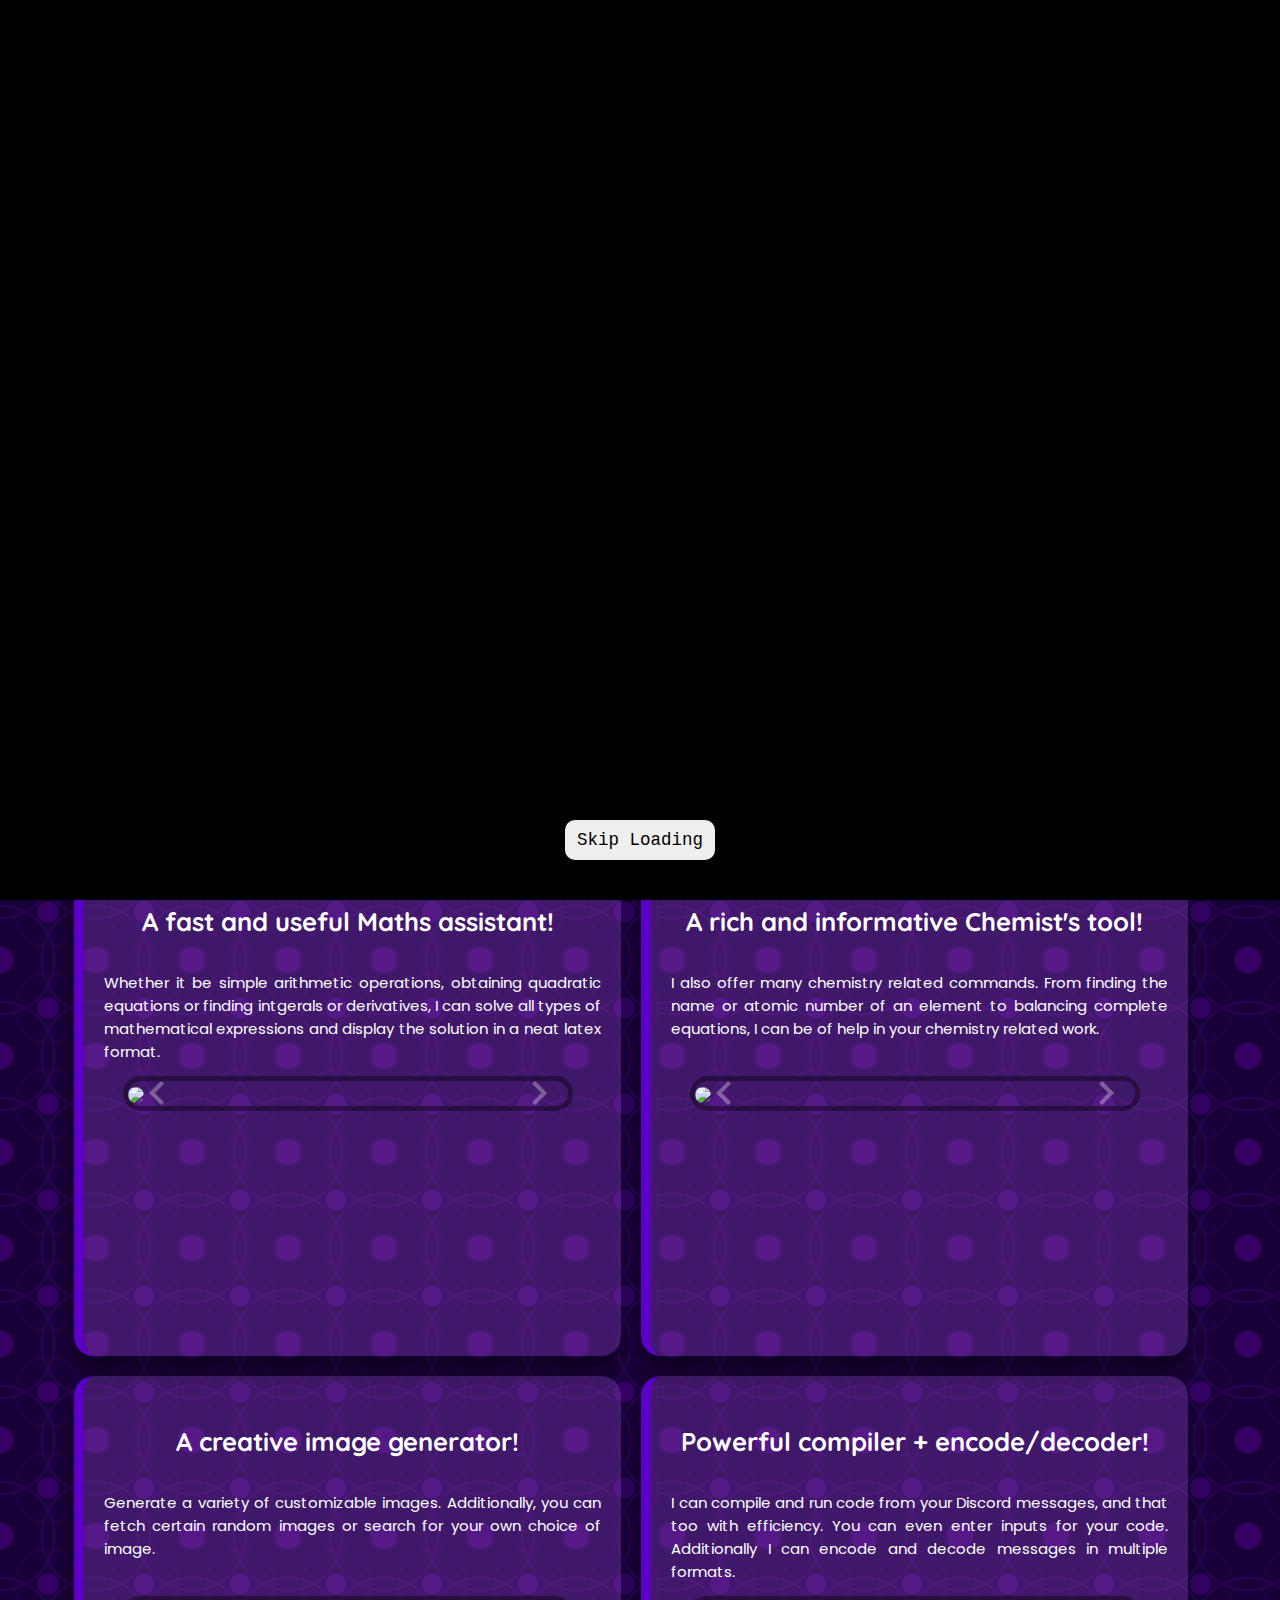
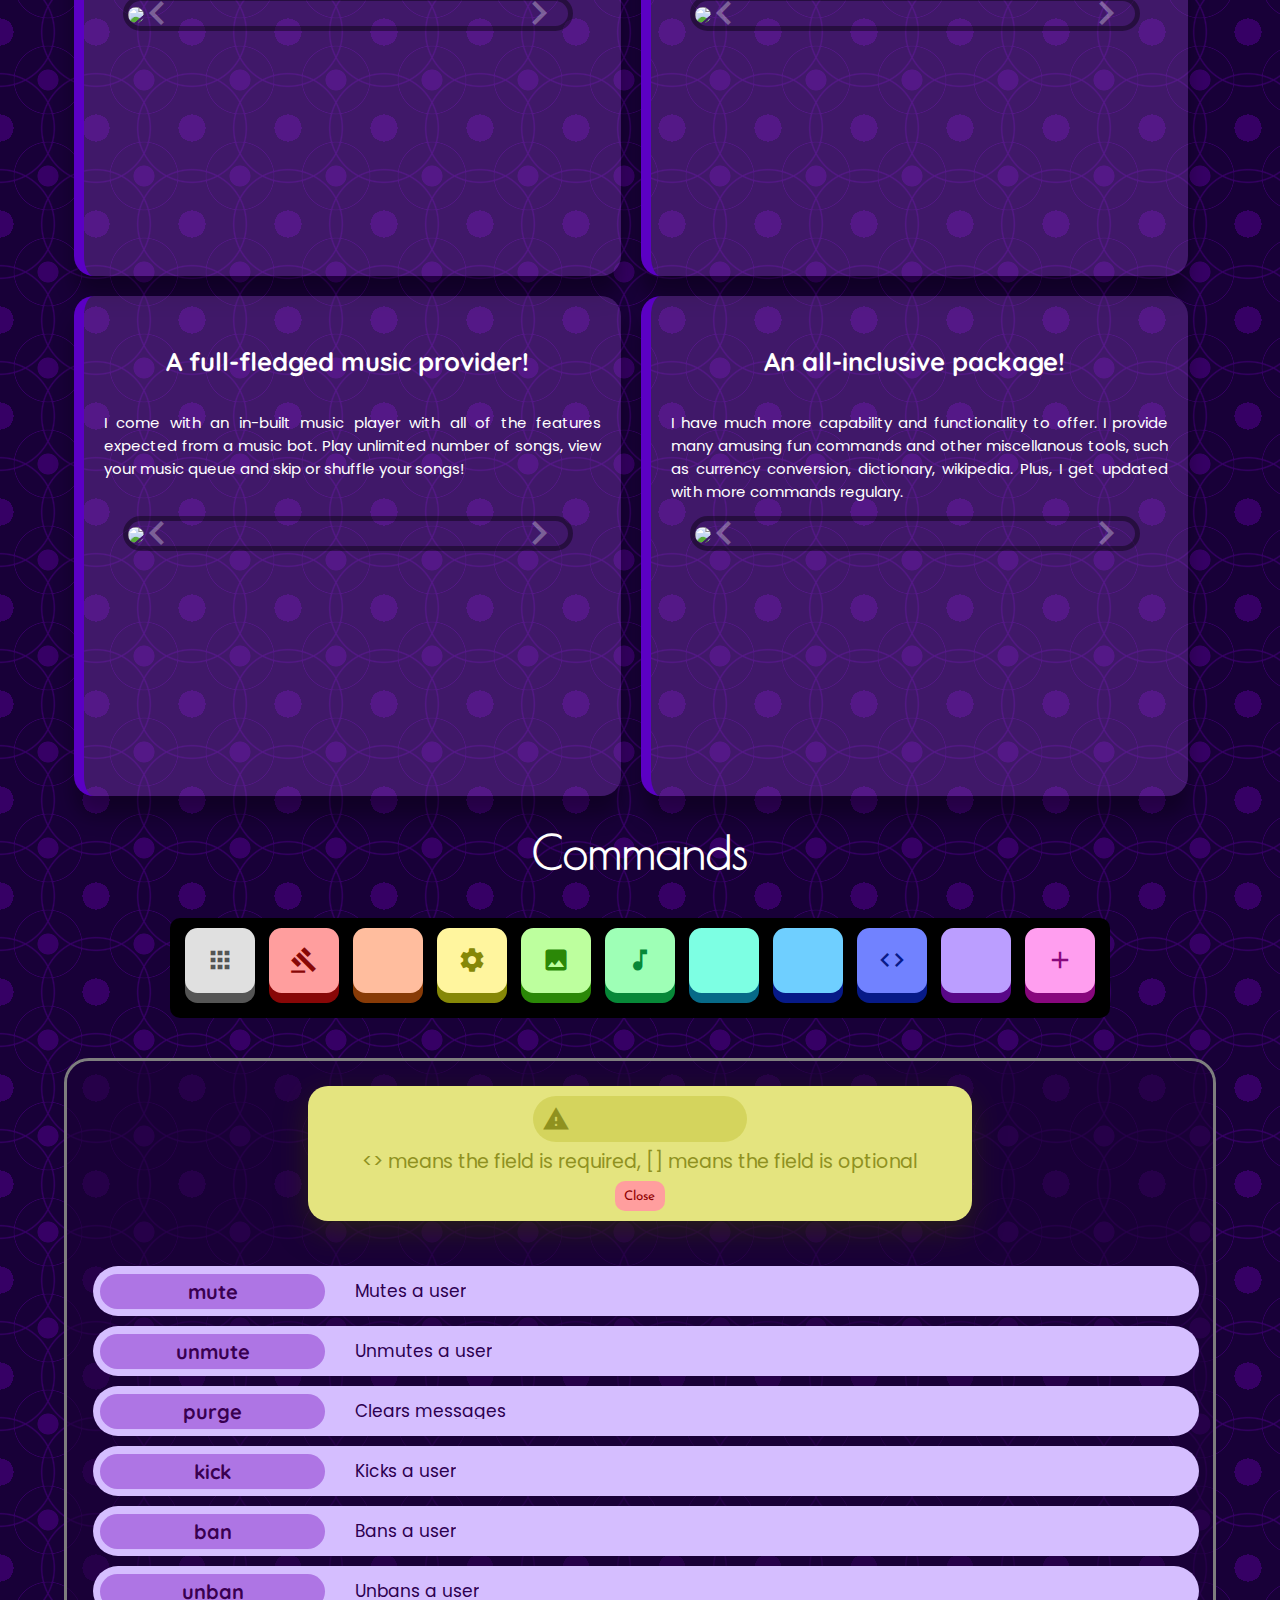
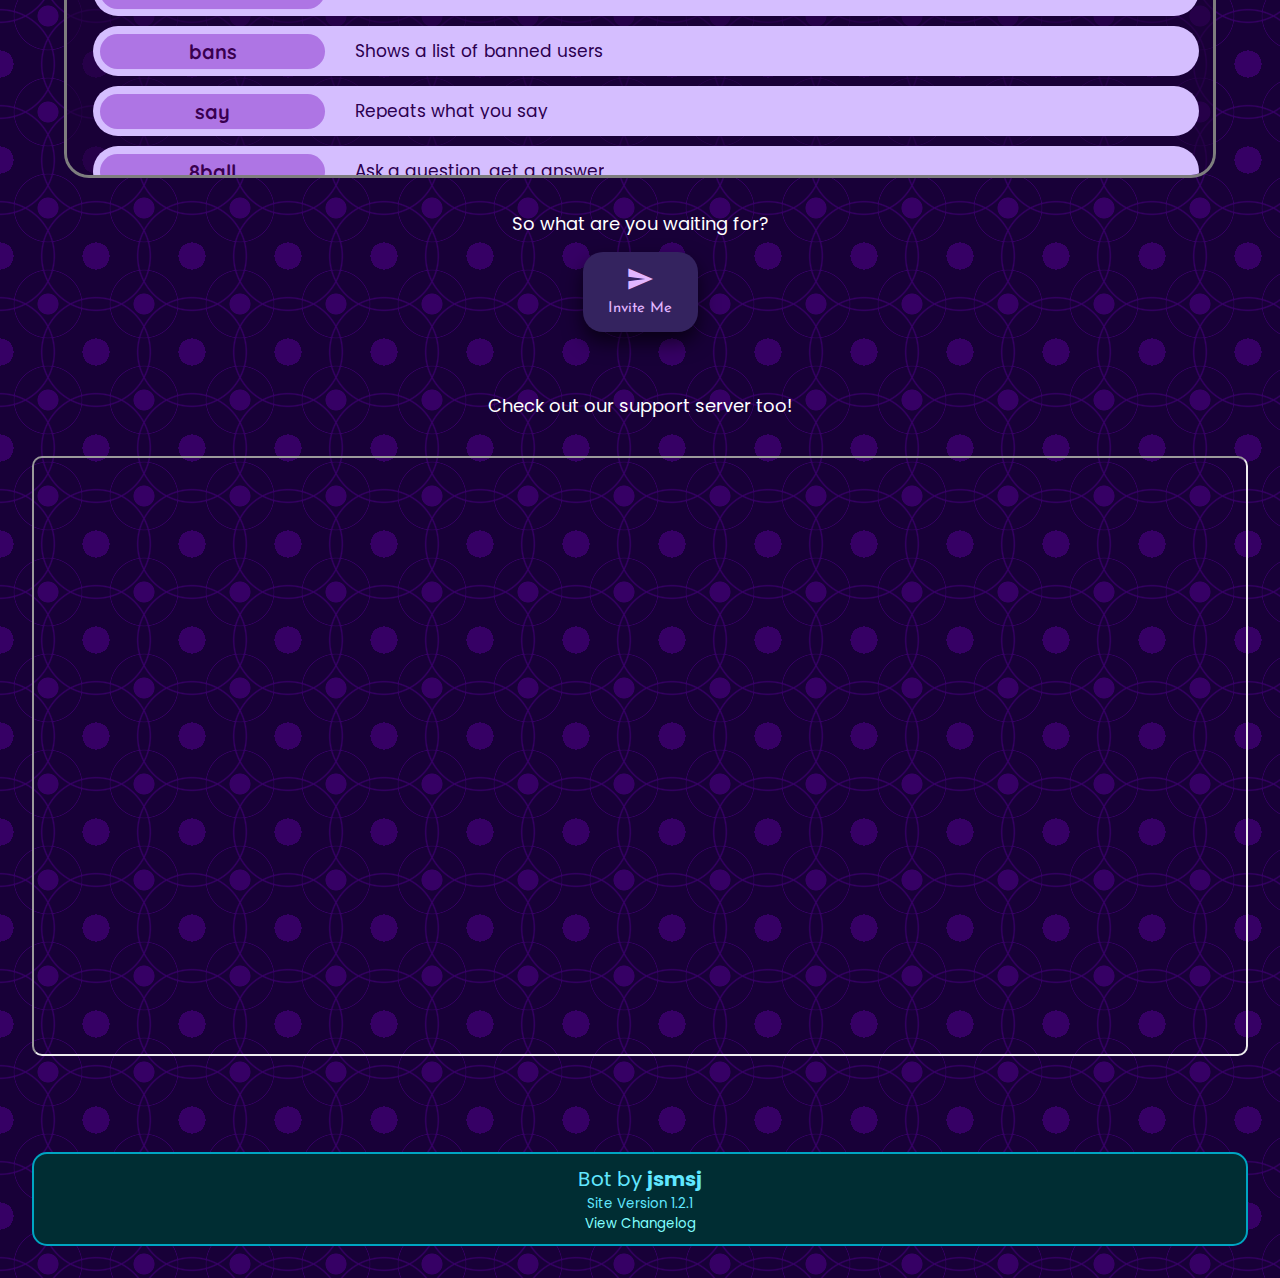
==== commit 063d9600: "1.2.1" ====
--- a/index.html
+++ b/index.html
@@ -67,11 +67,11 @@
       </button>
     </div>
     <div id="navbar">
-      <span id="navicon" class="material-icons md-36">newspaper</span>
+      <span id="navicon" class="material-icons md-36">pending</span>
       <div id="announcetext">
         <p id="announce">
-          Hello! This is test text text text text text text text text text text
-          text text text text text text text text text text text text
+          Looks like you loaded the site early! Please wait while we check for
+          any latest announcement...
         </p>
       </div>
       <span
--- a/main.css
+++ b/main.css
@@ -1,4 +1,5 @@
 @import url("https://fonts.googleapis.com/css2?family=Fugaz+One&family=Josefin+Sans:wght@500&family=Poiret+One&family=Poppins&family=Quicksand:wght@600&display=swap");
+@import url("https://fonts.googleapis.com/css2?family=Ubuntu+Mono&display=swap");
 html {
   scroll-behavior: smooth;
   overflow-x: hidden;
@@ -108,7 +109,7 @@
   color: #d5beff;
   font-size: 19px;
   padding: 0 5px;
-  font-family: "Consolas";
+  font-family: "Ubuntu Mono";
 }
 small {
   display: block;
@@ -390,12 +391,6 @@
   animation-delay: 0.1s;
 }
 body:hover .titlebg img:hover {
-  background-image: repeating-radial-gradient(
-      circle at 0 0,
-      transparent 0,
-      #000000 40px
-    ),
-    repeating-linear-gradient(#4c00b955, #b2ff7e);
   transition: 0.2s;
 }
 @keyframes vibrate-1 {
@@ -947,12 +942,14 @@
     text-align: center;
     display: block;
     flex-grow: unset;
+    margin: 10px 2.5%;
   }
   #navclose {
     width: 95%;
     flex-grow: unset;
     text-align: center;
     display: block;
+    margin: 10px 2.5%;
   }
   #announcement {
     width: 90%;
@@ -964,10 +961,14 @@
     transform: none;
     width: 95%;
     margin: 0 10px;
+    font-size: 12px;
+  }
+  .mainbutton {
+    margin: 0 1.25vw;
   }
   .button {
-    margin: 10px 5vw;
-    width: 90vw;
+    margin: 10px 1.5vw;
+    width: 44vw;
   }
   .imgsection p {
     font-size: 12px;
@@ -1026,18 +1027,32 @@
   }
   .filterDiv p {
     max-width: 100%;
+    font-size: 12px;
     text-align: center;
-    white-space: unset;
+    white-space: initial;
     text-overflow: unset;
     overflow: auto;
     text-align: left;
   }
   .filterDiv h3 {
     width: 95%;
+    font-size: 17px;
     border-radius: 10px;
   }
   .filterDiv .more {
     height: fit-content;
+    font-size: 12px;
+  }
+  .filterDiv p .code,
+  .filterDiv code {
+    margin: 2.5px;
+    font-size: 12px;
+    display: inline-block;
+    text-align: center;
+  }
+  .filterDiv small {
+    font-size: 10px;
+    color: rgb(238, 255, 140);
   }
   .prev .material-icons.md-48,
   .next .material-icons.md-48 {
@@ -1052,3 +1067,12 @@
     font-size: 3vw;
   }
 }
+@media screen and (max-width: 400px) {
+  .button {
+    width: 95%;
+    margin: 10px 2.5%;
+  }
+  .center {
+    width: 100vw;
+  }
+}
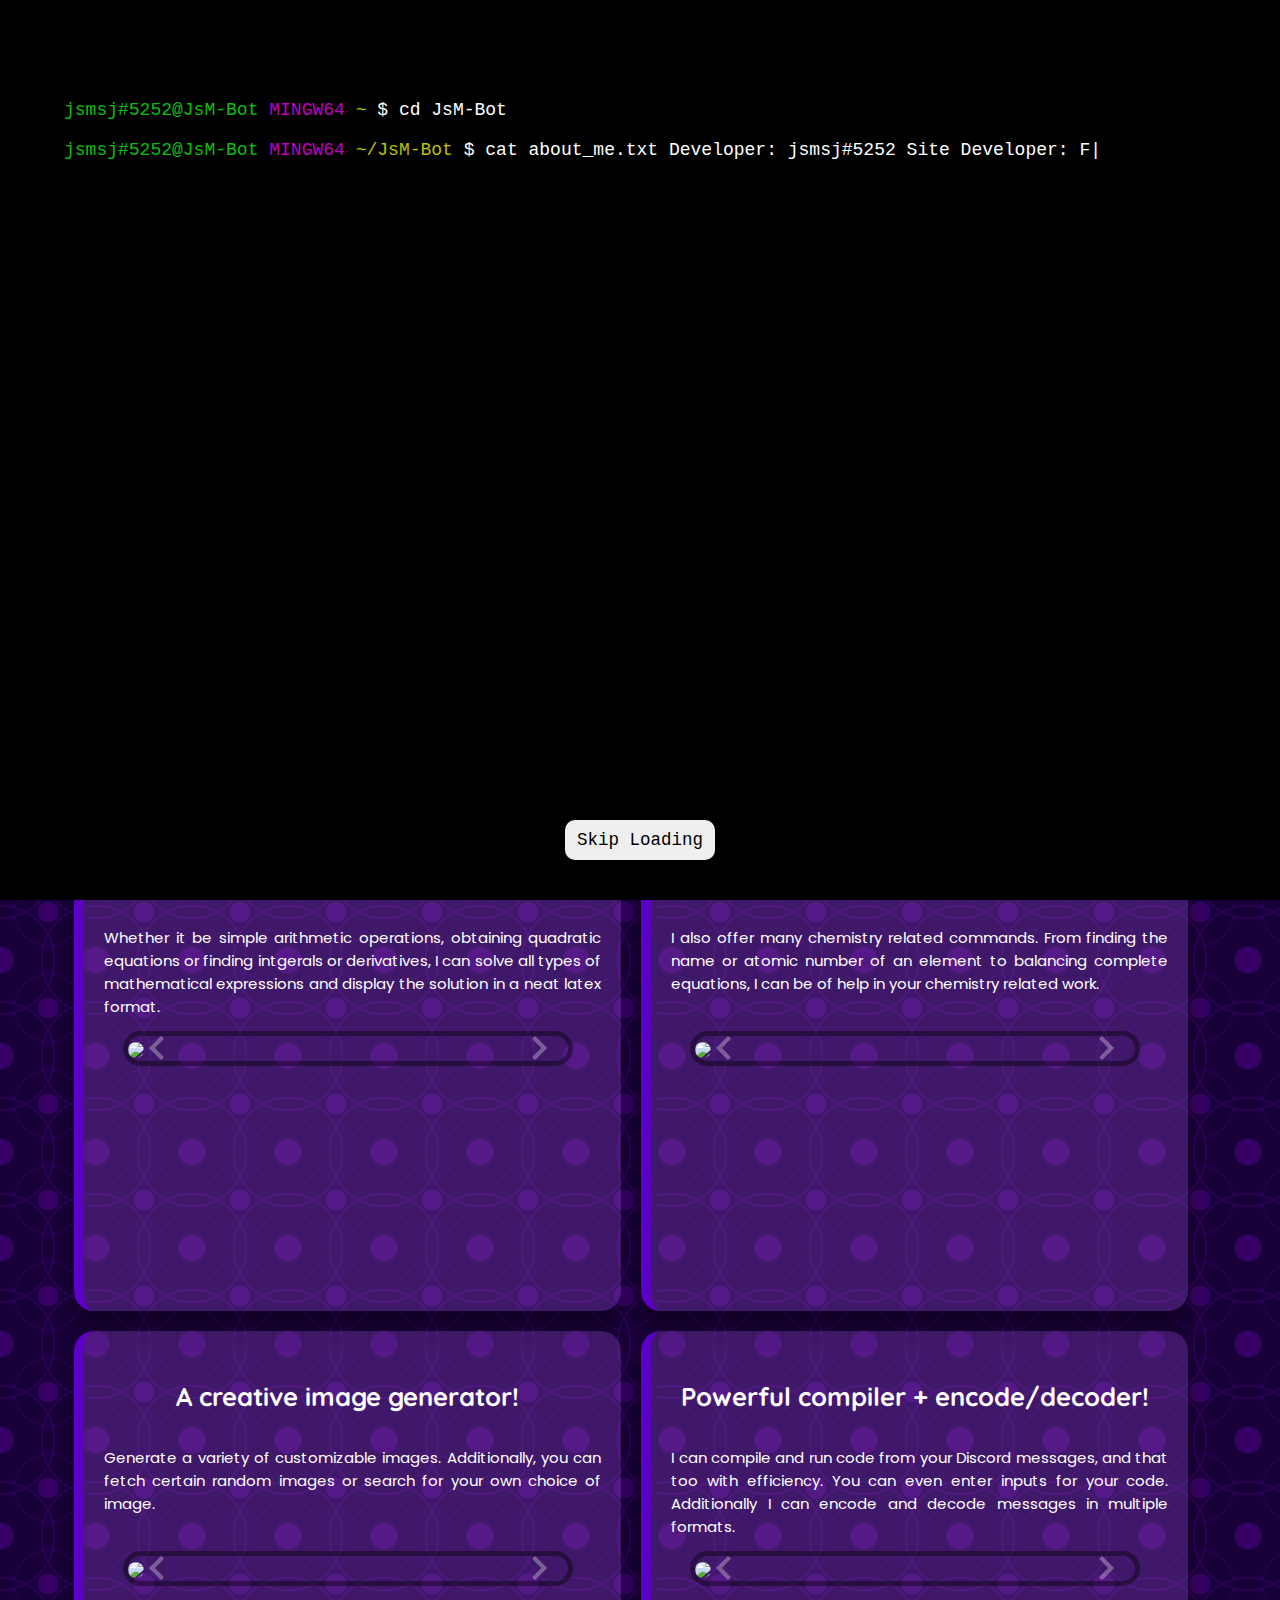
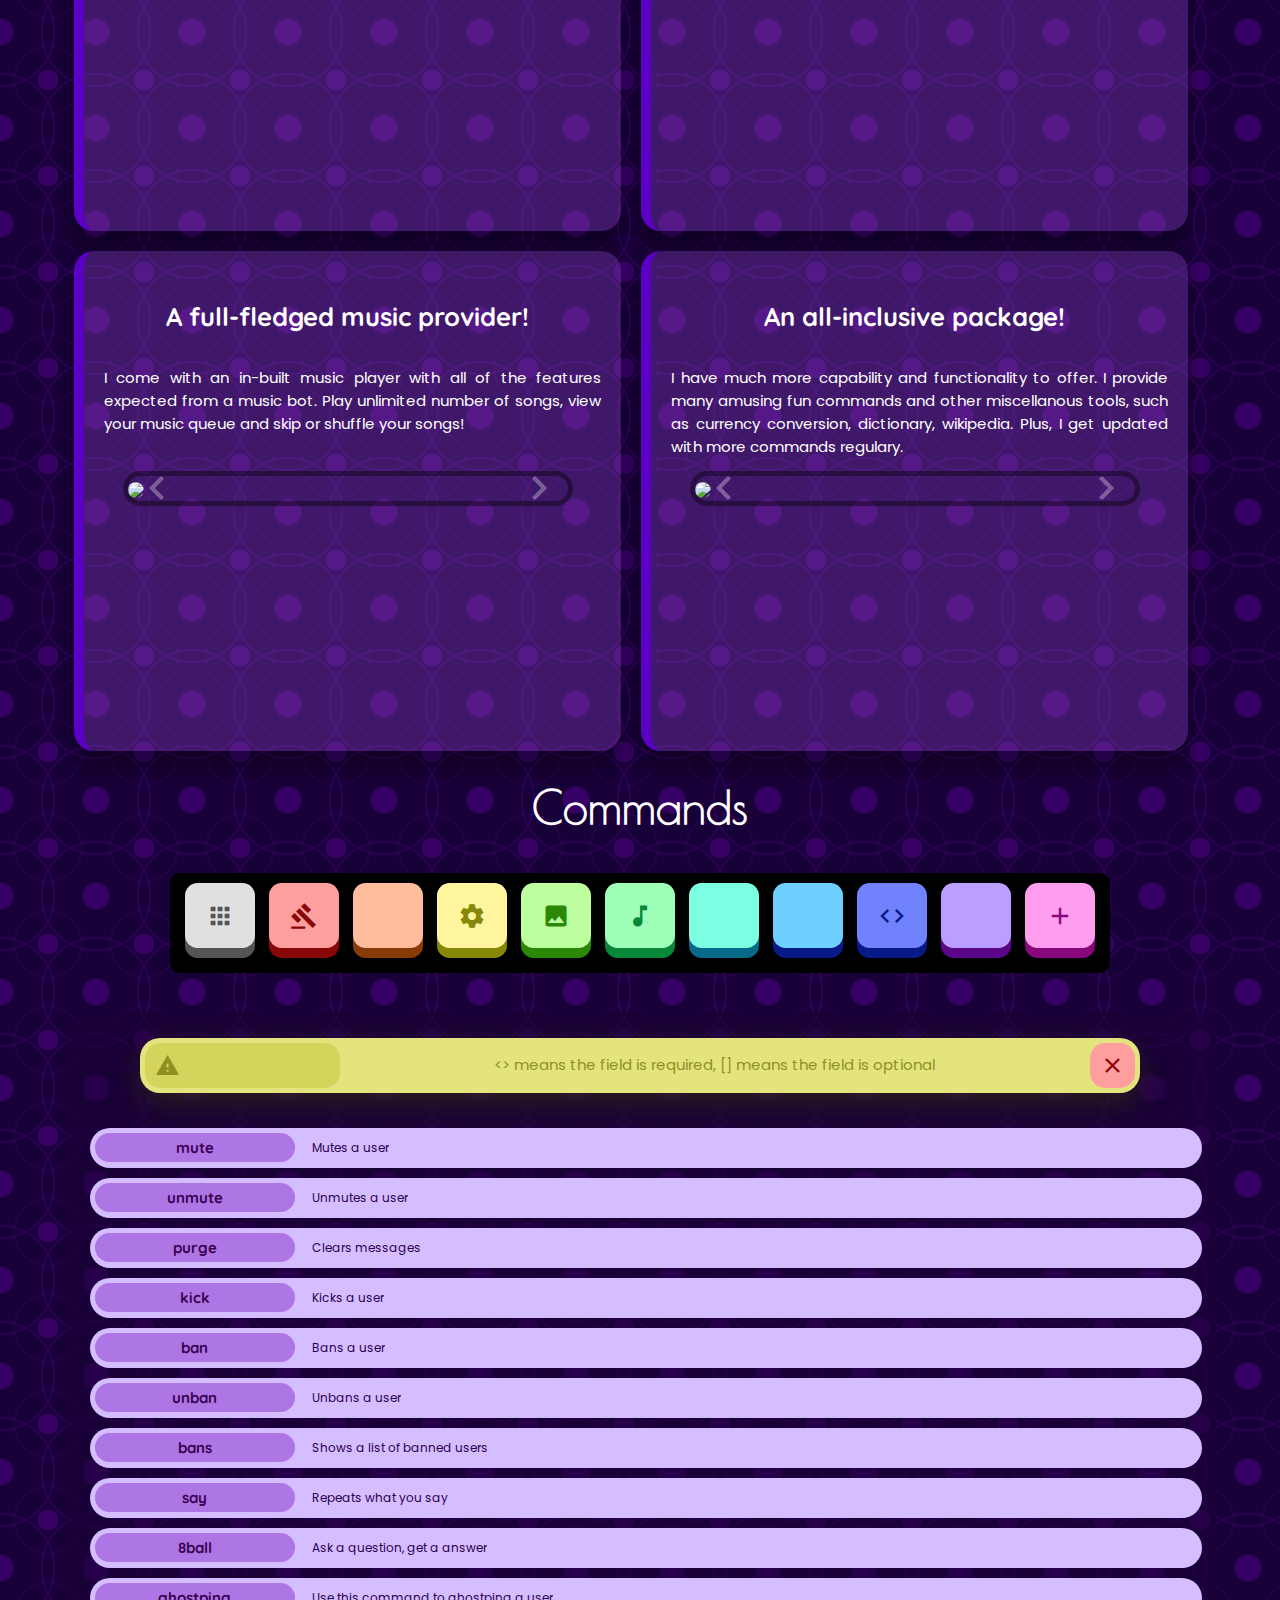
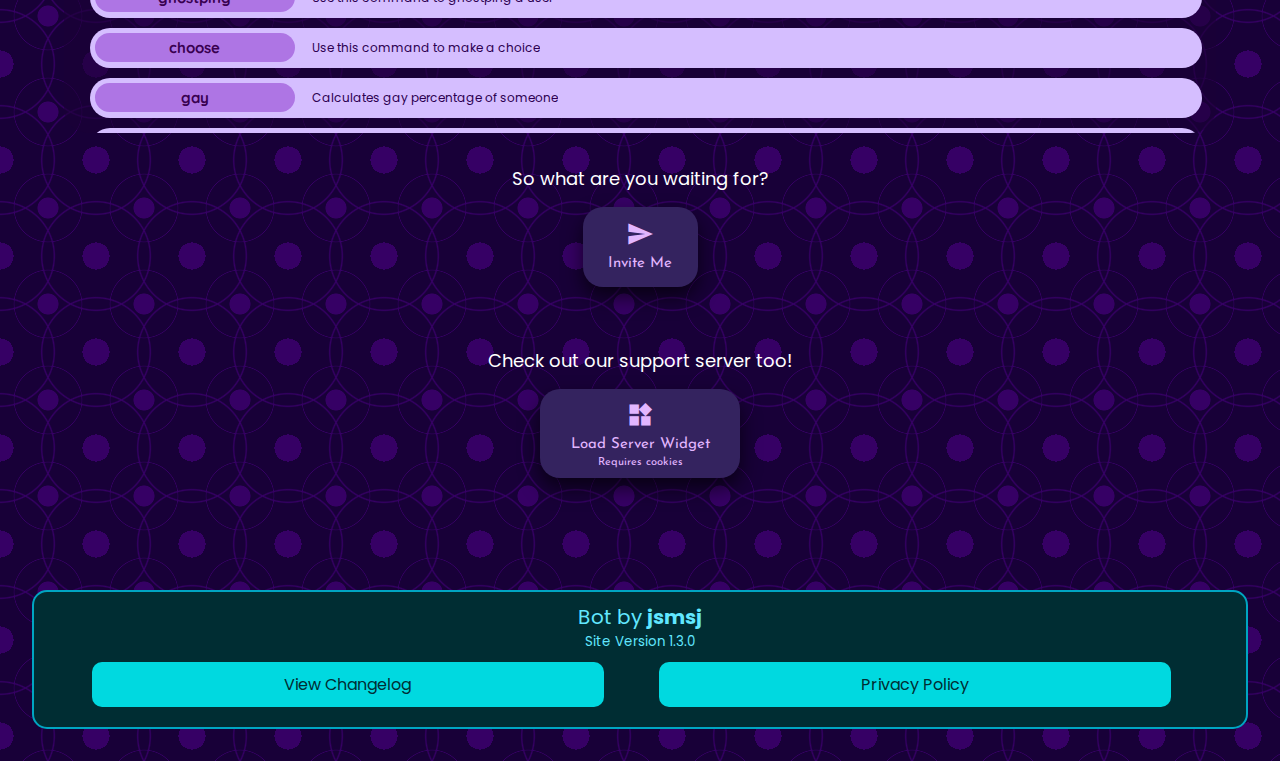
==== commit 78b2ee7d: "1.3.0" ====
--- a/index.html
+++ b/index.html
@@ -7,7 +7,7 @@
     <meta name="keywords" content="JsM, Bot, Discord Bot, jsmsj, Jsm Bot" />
 
     <!-- Primary Meta Tags -->
-    <title>JsM Bot</title>
+    <title>JsM Discord Bot</title>
     <meta
       name="title"
       content="JsM Bot - A powerful and multipurpose Discord bot"
@@ -47,10 +47,6 @@
     <meta name="author" content="jsmsj" />
     <link rel="stylesheet" type="text/css" media="screen" href="main.css" />
     <link rel="shortcut icon" type="image/jpg" href="./assets/logo.ico" />
-    <script
-      type="text/javascript"
-      src="https://ajax.googleapis.com/ajax/libs/jquery/1.4.2/jquery.min.js"
-    ></script>
     <link
       href="https://fonts.googleapis.com/icon?family=Material+Icons"
       rel="stylesheet"
@@ -59,6 +55,7 @@
   <body>
     <div id="loading">
       <div id="console"></div>
+
       <button
         id="skipload"
         onclick="document.getElementById('loading').remove()"
@@ -77,7 +74,7 @@
       <span
         id="navclose"
         class="material-icons md-36"
-        onclick="document.getElementById('navbar').remove()"
+        onclick="document.getElementById('navbar').style.top = '-200px'"
         >close</span
       >
     </div>
@@ -433,7 +430,7 @@
           &lt;&gt; means the field is required, [] means the field is optional
         </p>
         <button onclick="document.getElementById('alert').remove()">
-          Close
+          <span class="material-icons md-36">close</span>
         </button>
       </div>
 
@@ -689,9 +686,10 @@
       </div>
       <div class="filterDiv util">
         <h3>timer</h3>
-        <p>Creates a timer (countdown), cannot go more than 10 minutes</p>
+        <p>Creates a timer (countdown)</p>
         <div class="more">
           <code>j timer [number of seconds]</code>
+          <small>Cannot go more than 10 minutes</small>
         </div>
       </div>
       <div class="filterDiv util">
@@ -966,15 +964,13 @@
       </div>
       <div class="filterDiv maths">
         <h3>wolf</h3>
-        <p>
-          Solves/Gives output of your questions, can be mathematical or
-          geographical
-        </p>
+        <p>Solves/Gives output of your questions</p>
         <div class="more">
           <p>
             <span class="code">j wolf 3x^2 2x -4 =0</span> or
             <span class="code">j wolf what is momentum</span>
           </p>
+          <small>Can be mathematical or geographical</small>
         </div>
       </div>
       <div class="filterDiv maths">
@@ -1009,7 +1005,7 @@
       </div>
       <div class="filterDiv maths">
         <h3>2var</h3>
-        <p>Linear equation in two variables</p>
+        <p>Solves a linear equation in two variables</p>
         <div class="more">
           <code
             >j 2var &lt;eqn1&gt; ; &lt;eqn2&gt;<br />j 2var 2x+5y-20 ;
@@ -1053,7 +1049,7 @@
       </div>
       <div class="filterDiv maths">
         <h3>solve</h3>
-        <p>Solves the given equation. Domain is by default, complex.</p>
+        <p>Solves the given equation</p>
         <div class="more">
           <p>
             <span class="code">j solve &lt;equation&gt; [domain]</span><br />
@@ -1062,6 +1058,7 @@
             <span class="code">j solve x^2+x+1=0</span>
           </p>
           <small>Make sure equation has =0 at end</small>
+          <small>Domain is by default, complex</small>
         </div>
       </div>
       <div class="filterDiv maths">
@@ -1178,7 +1175,7 @@
       </div>
       <div class="filterDiv chem">
         <h3>searchname</h3>
-        <p>Search for a Compound by its name</p>
+        <p>Search for a compound by its name</p>
         <div class="more">
           <code
             >j searchname &lt;compound_formula&gt;<br />j searchname
@@ -1188,7 +1185,7 @@
       </div>
       <div class="filterDiv chem">
         <h3>searchformula</h3>
-        <p>Search for a Compound by its name</p>
+        <p>Search for a compound by its formula</p>
         <div class="more">
           <code
             >j searchformula &lt;compound_formula&gt;<br />j searchformula
@@ -1406,7 +1403,7 @@
       </div>
       <div class="filterDiv api">
         <h3>rhyme</h3>
-        <p>Gets possible spellings of give word</p>
+        <p>Gets possible spellings of given word</p>
         <div class="more">
           <code
             >j spelling &lt;word&gt;<br />
@@ -1528,11 +1525,19 @@
     </div>
     <br />
     <p>Check out our support server too!</p>
-    <iframe
-      src="https://e.widgetbot.io/channels/915922698230726667/916674642545086484"
-      height="600"
-      width="100%"
-    ></iframe>
+    <div class="mainbutton">
+      <div class="center">
+        <a>
+          <button class="button" id="loadwidget" onclick="loadwidget(this)">
+            <span class="material-icons md-36">widgets</span>
+            <p>Load Server Widget</p>
+            <small>Requires cookies</small>
+          </button>
+        </a>
+      </div>
+    </div>
+    <div id="widgetbot"></div>
+
     <br />
     <br />
     <footer>
@@ -1555,9 +1560,8 @@
         </tbody>
       </table>-->
       <small id="ver"></small>
-      <small
-        ><a href="./pages/changelog/changelog.html">View Changelog</a></small
-      >
+      <a href="./pages/changelog/changelog.html">View Changelog</a>
+      <a href="https://jsm-bot.github.io/privacy/">Privacy Policy</a>
     </footer>
     <script src="main.js"></script>
   </body>
--- a/main.css
+++ b/main.css
@@ -105,7 +105,7 @@
 }
 code,
 .code {
-  background-color: rgb(40, 0, 63);
+  background-color: #28003f;
   color: #d5beff;
   font-size: 19px;
   padding: 0 5px;
@@ -140,13 +140,13 @@
   text-align: left;
 }
 #console {
-  font-family: courier, monospace;
+  font-family: "Ubuntu Mono", monospace;
   color: #fff;
-  width: 750px;
-  margin-left: auto;
-  margin-right: auto;
+  width: 90vw;
+  margin-left: 5vw;
+  margin-right: 5vw;
   margin-top: 100px;
-  font-size: 14px;
+  font-size: 18px;
   text-align: left;
   -webkit-user-select: none;
   -khtml-user-select: none;
@@ -154,6 +154,28 @@
   -ms-user-select: none;
   -o-user-select: none;
   user-select: none;
+  display: inline-block;
+}
+#cursor {
+  display: inline-block;
+  animation-name: blink;
+  animation-duration: 1s;
+  animation-iteration-count: infinite;
+  display: inline;
+}
+@keyframes blink {
+  0% {
+    color: white;
+  }
+  50% {
+    color: white;
+  }
+  51% {
+    color: transparent;
+  }
+  100% {
+    color: transparent;
+  }
 }
 #console p {
   font-size: 14px;
@@ -211,7 +233,7 @@
   padding: 0;
   background-color: #34235f;
   box-shadow: 0px 10px 20px #000000a2;
-  color: rgb(226, 182, 255);
+  color: #e2b6ff;
   border: none;
   outline: none;
 }
@@ -222,7 +244,7 @@
 }
 #totop:active {
   background-color: #742aff;
-  color: rgb(236, 209, 255);
+  color: #ecd1ff;
 }
 
 #maintitle {
@@ -310,8 +332,8 @@
 }
 
 #navbar {
-  position: sticky;
-  top: 20px;
+  position: fixed;
+  top: 10px;
   margin: 0px 2.5vw 20px;
   width: 95vw;
   z-index: 75;
@@ -376,7 +398,7 @@
   display: block;
   height: 225px;
   width: 225px;
-  margin: 10px auto 10px;
+  margin: 70px auto 10px;
   transition: 0.4s;
   box-shadow: 0px 10px 30px #000000;
 }
@@ -437,7 +459,7 @@
   padding: 12px 16px 10px 16px;
   background-color: #34235f;
   box-shadow: 0px 10px 20px #000000a2;
-  color: rgb(226, 182, 255);
+  color: #e2b6ff;
   cursor: pointer;
   border-radius: 20px;
   height: 80px;
@@ -458,8 +480,12 @@
 }
 .button:active {
   background-color: #742aff;
-  color: rgb(236, 209, 255);
-  transition: 0.2s;
+  color: #ecd1ff;
+  transition: 0.2s;
+}
+#loadwidget {
+  width: 200px;
+  height: auto;
 }
 
 .mySlides1,
@@ -534,7 +560,7 @@
   width: auto;
   padding: 5px;
   margin-top: -30px;
-  color: rgba(255, 255, 255, 0.322);
+  color: #ffffff52;
   font-weight: bold;
   font-size: 18px;
   transition: 0.6s ease;
@@ -567,20 +593,22 @@
   background-color: #000000;
   border-radius: 10px;
   padding: 10px;
-  padding-top: 10px;
-  height: 100px;
-  overflow-y: hidden;
-  overflow-x: scroll;
-  white-space: nowrap;
-  width: fit-content;
-  max-width: 100%;
+  height: fit-content;
+  display: inline-block;
+  max-height: 80vh;
+  vertical-align: top;
+  overflow-y: scroll;
+  overflow-x: hidden;
+  /* white-space: nowrap; */
+  width: 120px;
+  /* max-width: 100%; */
   scrollbar-width: 0px;
   transition: 0.2s;
-  margin: 20px auto;
+  margin: 20px 10px 20px 2.5vw;
   max-width: 90vw;
 }
 .cmdselect:hover {
-  background-color: #45345f;
+  background-color: #b8b8b8;
   transition: 0.2s;
 }
 
@@ -588,28 +616,25 @@
   font-family: "Josefin Sans";
   border: none;
   outline: none;
-  padding: 8px 14px 10px 14px;
+  padding: 8px 14px 8px 14px;
   background-color: var(--cmdBtnBg);
   cursor: pointer;
   color: var(--cmdBtnColorShadow);
   border-radius: 12.5px;
   height: 65px;
   transition: 0.5s;
+  box-shadow: 0px 10px 0px var(--cmdBtnColorShadow);
   width: 90px;
-  box-shadow: 0px 10px 0px var(--cmdBtnColorShadow);
-  width: 70px;
-  margin: 0px 5px;
-  display: inline-block;
-  font-size: 0px;
+  margin: 10px 5px;
+  display: inline-block;
+  font-size: 10px;
 }
 button .cmdbtn + p {
   margin: 0px;
 }
 .cmdbtn:hover {
-  width: 90px;
   border-radius: 5px;
   filter: saturate(2);
-  transform: translateY(-5px);
   transition: 0.1s;
   font-size: 10px;
 }
@@ -674,56 +699,66 @@
   overflow: scroll;
   background-color: #1c003696;
   border-radius: 25px;
-  height: fit-content;
-  max-height: 80vh;
+  height: 80vh;
   padding: 20px;
-  width: 90vw;
-  display: inline-block;
-  margin: 20px 5vw;
+  width: 82.5vw;
+  display: inline-block;
+  margin: 20px 2.5vw 20px 10px;
   overflow-x: hidden;
   transition: 0.2s;
   font-size: 9px;
-  border: 3px solid #7e7e7e;
 }
 .container:hover {
   background-color: #4c2e63;
   transition: 0.2s;
-  border: 2.5px solid transparent;
 }
 #alert {
   background-color: #e4e47f;
   color: #8f911f;
   text-align: center;
   vertical-align: middle;
-  padding: 10px;
+  padding: 5px;
+  display: flex;
   border-radius: 20px;
-  width: 60%;
-  height: fit-content;
-  margin: 5px 20% 40px 20%;
+  width: 90%;
+  height: 55px;
+  margin: 5px 5% 30px 5%;
   box-shadow: 0px 10px 30px #32330094;
 }
 #alert p {
-  font-size: 19px;
+  font-size: 15px;
+  top: 5px;
   position: relative;
   vertical-align: middle;
+  flex-grow: 10;
+  display: inline-block;
 }
 #iconalert {
-  background-color: rgb(212, 212, 93);
-  padding: 9px;
-  border-radius: 30px;
+  background-color: #d4d45d;
+  padding: 10px;
+  border-radius: 15px;
+  font-size: 25px;
+  left: 0px;
+  float: left;
   position: relative;
-  display: inline-block;
 }
 #alert button {
+  position: relative;
   background-color: #ff9e9e;
   border: none;
   outline: none;
-  padding: 5px;
-  border-radius: 10px;
+  padding: 10px;
+  font-size: 25px;
+  border-radius: 15px;
   font-family: "Josefin Sans";
-  width: 50px;
-  height: 30px;
+  width: 45px;
+  height: 45px;
+  right: 0%;
+  display: inline-block;
   color: #8d0000;
+}
+#alert .material-icons.md-36 {
+  font-size: 25px;
 }
 #alert button:hover {
   background-color: #8d0000;
@@ -737,7 +772,7 @@
   border-radius: 25px;
   color: var(--fontColorMain);
   width: 24%;
-  max-height: 50px;
+  max-height: 40px;
   text-align: left;
   margin: 5px 0.5%;
   display: none;
@@ -756,7 +791,7 @@
   transition-delay: 1s;
 }
 .filterDiv p {
-  font-size: 17px;
+  font-size: 12px;
   line-height: 15px;
   max-width: 60%;
   text-align: left;
@@ -765,8 +800,8 @@
   text-overflow: ellipsis;
   white-space: nowrap;
   overflow: hidden;
-  margin-left: 20px;
-  color: rgb(44, 0, 80);
+  margin-left: 10px;
+  color: #2c0050;
 }
 .filterDiv:hover p {
   max-width: 100%;
@@ -775,16 +810,16 @@
 .filterDiv h3 {
   display: inline-block;
   padding: 5px 40px;
-  margin: 7.5px;
+  margin: 5px;
   height: fit-content;
   background-color: #ae75e4;
   border-radius: 55px;
   vertical-align: middle;
   transition: 0.5s;
-  width: 225px;
-  font-size: 20px;
+  width: 200px;
+  font-size: 15px;
   text-align: center;
-  color: rgb(57, 0, 80);
+  color: #390050;
 }
 .filterDiv:hover h3 {
   transition: 0.2s;
@@ -794,25 +829,25 @@
 }
 .filterDiv p .code,
 .filterDiv code {
-  margin: 10px;
-  font-size: 16px;
+  margin: 5px;
+  font-size: 12px;
   display: inline-block;
   text-align: center;
 }
 .filterDiv small {
-  font-size: 15px;
-  color: rgb(238, 255, 140);
+  font-size: 10px;
+  color: #eeff8c;
 }
 .filterDiv br {
   height: 100px;
 }
 .filterDiv .more {
   display: block;
-  background-color: #af86fa;
+  background-color: #a67af8;
   padding: 5px;
   width: auto;
   border-radius: 10px;
-  margin: 10px 10px;
+  margin: 5px;
   height: fit-content;
   text-align: center;
 }
@@ -835,13 +870,13 @@
   position: relative;
   flex: 1 1 auto;
   border-radius: 15px;
-  padding: 10px;
+  padding: 10px 2.5vw;
   transition: 0.5s;
   margin: 2.5vw;
   width: 95vw;
 }
 footer:hover {
-  box-shadow: 0px 10px 20px rgba(0, 0, 0, 0.747);
+  box-shadow: 0px 10px 20px #000000be;
   background-color: #00535e;
   border: 2px solid #61e7ff00;
   box-shadow: 0px 20px 50px #003b46;
@@ -856,6 +891,19 @@
 }
 footer small {
   text-align: center;
+}
+footer a {
+  margin: 10px 2vw;
+  width: 40vw;
+  display: inline-block;
+  text-align: center;
+  background-color: #00d9e0;
+  padding: 10px 0px;
+  color: #002d33;
+  border-radius: 10px;
+}
+footer a:visited {
+  color: #002d33;
 }
 table {
   width: 100%;
@@ -908,16 +956,57 @@
   }
 }
 @media (max-width: 1800px) {
+  .imgsection {
+    width: 47.5%;
+  }
+}
+@media (max-width: 1500px) {
+}
+@media (max-width: 1300px) {
   .filterDiv {
     width: 100%;
   }
-  .imgsection {
-    width: 47.5%;
-  }
-}
-@media (max-width: 1300px) {
   h4 {
     font-size: 2vw;
+  }
+  .cmdselect {
+    height: 100px;
+    overflow-y: hidden;
+    overflow-x: scroll;
+    white-space: nowrap;
+    width: fit-content;
+    display: block;
+    max-width: 100%;
+    margin: 20px auto;
+    max-width: 90vw;
+  }
+  .cmdbtn {
+    background-color: var(--cmdBtnBg);
+    cursor: pointer;
+    color: var(--cmdBtnColorShadow);
+    border-radius: 12.5px;
+    height: 65px;
+    transition: 0.5s;
+    width: 90px;
+    box-shadow: 0px 10px 0px var(--cmdBtnColorShadow);
+    width: 70px;
+    margin: 0px 5px;
+    display: inline-block;
+    font-size: 0px;
+  }
+  .cmdbtn:hover {
+    width: 90px;
+    transform: translateY(-5px);
+  }
+  .cmdbtn:active {
+    transform: translateY(5px);
+  }
+  .container {
+    height: fit-content;
+    max-height: 80vh;
+    width: 90vw;
+    display: inline-block;
+    margin: 20px 5vw;
   }
 }
 @media (max-width: 1000px) {
@@ -933,23 +1022,30 @@
   h1 {
     font-size: 10vw;
   }
+  p {
+    font-size: 14px;
+  }
+  #console {
+    font-size: 14px;
+  }
   #navbar {
     height: fit-content;
     display: inline-block;
   }
   #navicon {
-    width: 95%;
+    width: 75%;
     text-align: center;
-    display: block;
     flex-grow: unset;
     margin: 10px 2.5%;
+    position: relative;
   }
   #navclose {
-    width: 95%;
     flex-grow: unset;
     text-align: center;
-    display: block;
     margin: 10px 2.5%;
+    position: absolute;
+    right: 0px;
+    top: 0px;
   }
   #announcement {
     width: 90%;
@@ -959,16 +1055,20 @@
     left: 0;
     position: static;
     transform: none;
-    width: 95%;
-    margin: 0 10px;
-    font-size: 12px;
+    display: block;
+    width: 90vw;
+    margin: 15px 10px;
+    font-size: 15px;
   }
   .mainbutton {
     margin: 0 1.25vw;
   }
-  .button {
+  .button,
+  #loadwidget {
     margin: 10px 1.5vw;
     width: 44vw;
+    padding: 12px 2.5vw;
+    min-width: none;
   }
   .imgsection p {
     font-size: 12px;
@@ -980,8 +1080,18 @@
     border-radius: 15px;
   }
 
+  .cmdselect {
+    height: 90px;
+  }
   .cmdbtn {
     user-select: none;
+    height: 60px;
+    width: 60px;
+    border-radius: 10px;
+    /* font-size: 15px; */
+  }
+  .material-icons.md-36 {
+    font-size: 25px;
   }
   .prev,
   .next {
@@ -991,7 +1101,7 @@
     width: auto;
     padding: 5spx;
     margin-top: -30px;
-    color: rgba(255, 255, 255, 0.322);
+    color: #ffffff52;
   }
   .imgsection {
     height: fit-content;
@@ -1008,11 +1118,19 @@
   }
   #alert {
     height: fit-content;
-    margin: 10px 2.5px 40px 2.5px;
+    margin: 10px 2.5px 20px 2.5px;
     width: 100%;
+    min-height: 70px;
   }
   #alert p {
-    font-size: 13px;
+    font-size: 11px;
+    width: 60%;
+    margin: 0px 5px;
+  }
+  .container {
+    margin: 20px 2.5vw;
+    width: 95vw;
+    padding: 20px 2.5vw;
   }
   .filterDiv {
     height: fit-content;
@@ -1020,6 +1138,9 @@
     height: auto;
     max-height: unset;
     border-radius: 15px;
+    width: 85vw;
+    margin: 5px 2.5vw;
+    padding-bottom: 0;
   }
   .filterDiv:hover {
     height: auto;
@@ -1035,11 +1156,14 @@
     text-align: left;
   }
   .filterDiv h3 {
-    width: 95%;
+    width: 82.5vw;
+    margin: 1.25vw;
     font-size: 17px;
     border-radius: 10px;
   }
   .filterDiv .more {
+    width: 82.5vw;
+    margin: 1.25vw;
     height: fit-content;
     font-size: 12px;
   }
@@ -1052,12 +1176,16 @@
   }
   .filterDiv small {
     font-size: 10px;
-    color: rgb(238, 255, 140);
+    color: #eeff8c;
   }
   .prev .material-icons.md-48,
   .next .material-icons.md-48 {
     font-size: 28px;
   }
+  footer a {
+    width: 85vw;
+    margin: 10px 2.5vw;
+  }
   ::-webkit-scrollbar {
     height: 0;
   }
@@ -1067,12 +1195,3 @@
     font-size: 3vw;
   }
 }
-@media screen and (max-width: 400px) {
-  .button {
-    width: 95%;
-    margin: 10px 2.5%;
-  }
-  .center {
-    width: 100vw;
-  }
-}
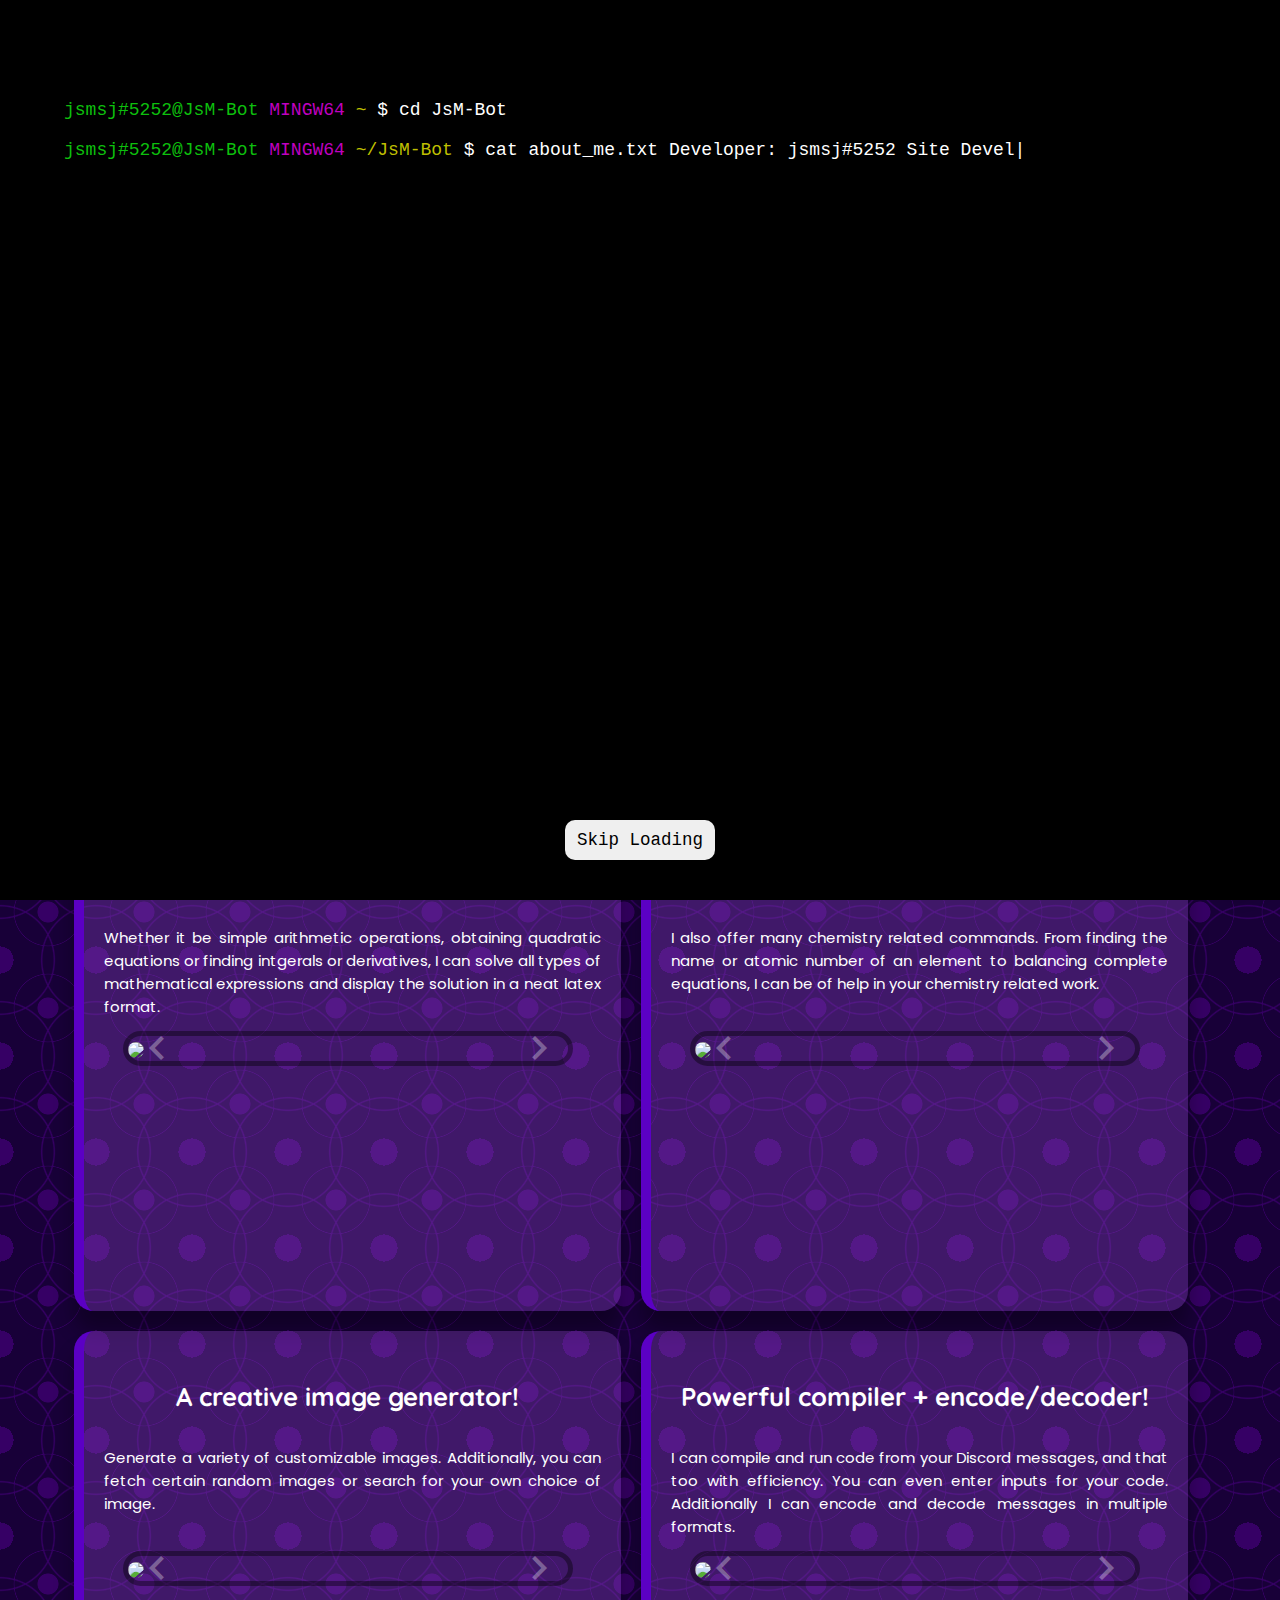
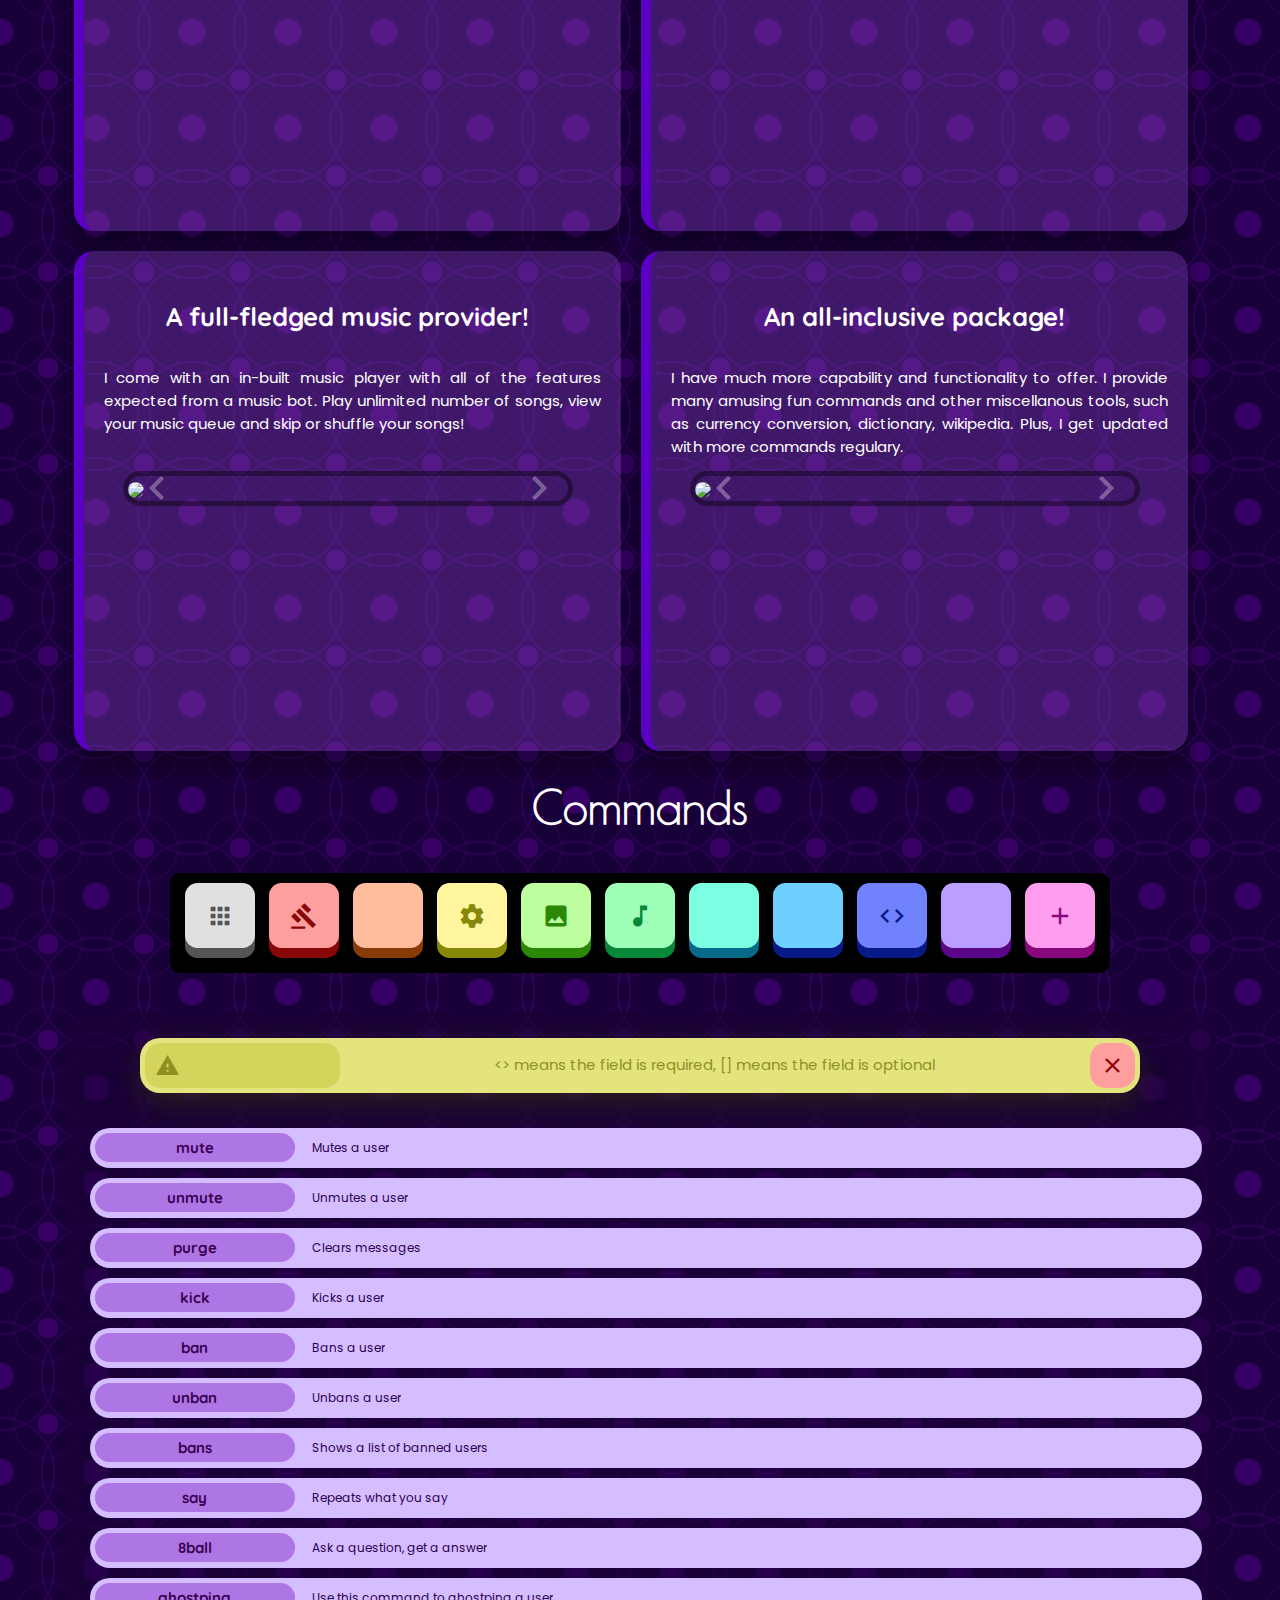
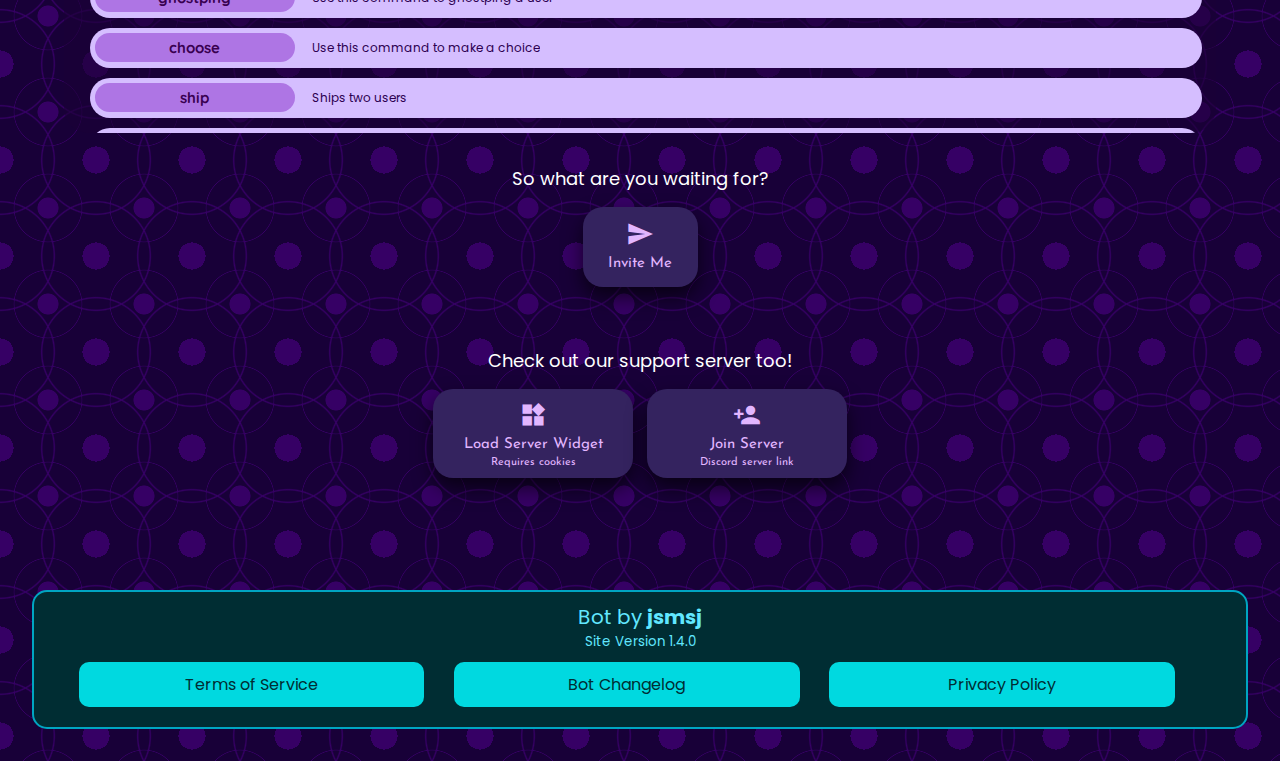
==== commit 5e15dadd: "1.4.0" ====
--- a/index.html
+++ b/index.html
@@ -46,7 +46,7 @@
     <meta name="theme-color" content="#4c00b9" />
     <meta name="author" content="jsmsj" />
     <link rel="stylesheet" type="text/css" media="screen" href="main.css" />
-    <link rel="shortcut icon" type="image/jpg" href="./assets/logo.ico" />
+    <link rel="shortcut icon" type="image/jpg" href="./assets/JsM Icon.ico" />
     <link
       href="https://fonts.googleapis.com/icon?family=Material+Icons"
       rel="stylesheet"
@@ -71,10 +71,7 @@
           any latest announcement...
         </p>
       </div>
-      <span
-        id="navclose"
-        class="material-icons md-36"
-        onclick="document.getElementById('navbar').style.top = '-200px'"
+      <span id="navclose" class="material-icons md-36" onclick="navbarclose()"
         >close</span
       >
     </div>
@@ -517,13 +514,6 @@
         </div>
       </div>
       <div class="filterDiv fun">
-        <h3>gay</h3>
-        <p>Calculates gay percentage of someone</p>
-        <div class="more">
-          <code>j gay @user</code>
-        </div>
-      </div>
-      <div class="filterDiv fun">
         <h3>ship</h3>
         <p>Ships two users</p>
         <div class="more">
@@ -1532,6 +1522,13 @@
             <span class="material-icons md-36">widgets</span>
             <p>Load Server Widget</p>
             <small>Requires cookies</small>
+          </button>
+        </a>
+        <a href="https://dsc.gg/jsmsupport" target="_blank">
+          <button class="button" id="loadwidget">
+            <span class="material-icons md-36">person_add</span>
+            <p>Join Server</p>
+            <small>Discord server link</small>
           </button>
         </a>
       </div>
@@ -1560,7 +1557,8 @@
         </tbody>
       </table>-->
       <small id="ver"></small>
-      <a href="./pages/changelog/changelog.html">View Changelog</a>
+      <a href="https://jsm-bot.github.io/terms/">Terms of Service</a>
+      <a href="./pages/changelog/changelog.html">Bot Changelog</a>
       <a href="https://jsm-bot.github.io/privacy/">Privacy Policy</a>
     </footer>
     <script src="main.js"></script>
--- a/main.css
+++ b/main.css
@@ -1,5 +1,6 @@
 @import url("https://fonts.googleapis.com/css2?family=Fugaz+One&family=Josefin+Sans:wght@500&family=Poiret+One&family=Poppins&family=Quicksand:wght@600&display=swap");
 @import url("https://fonts.googleapis.com/css2?family=Ubuntu+Mono&display=swap");
+@import url("https://fonts.googleapis.com/css2?family=Jost&display=swap");
 html {
   scroll-behavior: smooth;
   overflow-x: hidden;
@@ -355,11 +356,14 @@
   vertical-align: middle;
   justify-self: center;
   margin: 0 auto;
+  font-family: "Jost";
   top: 50%;
   left: 50%;
   width: 80%;
   transform: translate(-50%, -50%);
   color: #d29afd;
+  font-size: 18px;
+  font-weight: lighter;
 }
 #navicon {
   flex-grow: 0;
@@ -439,6 +443,14 @@
   100% {
     -webkit-transform: translate(0);
     transform: translate(0);
+  }
+}
+@keyframes navbarclose {
+  0% {
+    top: 10px;
+  }
+  100% {
+    top: -200px;
   }
 }
 
@@ -737,12 +749,14 @@
   background-color: #d4d45d;
   padding: 10px;
   border-radius: 15px;
-  font-size: 25px;
   left: 0px;
+  max-height: 50px;
   float: left;
   position: relative;
+  user-select: none;
 }
 #alert button {
+  cursor: pointer;
   position: relative;
   background-color: #ff9e9e;
   border: none;
@@ -893,8 +907,8 @@
   text-align: center;
 }
 footer a {
-  margin: 10px 2vw;
-  width: 40vw;
+  margin: 10px 1vw;
+  width: 27vw;
   display: inline-block;
   text-align: center;
   background-color: #00d9e0;
@@ -961,6 +975,9 @@
   }
 }
 @media (max-width: 1500px) {
+  .filterDiv p {
+    max-width: 50%;
+  }
 }
 @media (max-width: 1300px) {
   .filterDiv {
@@ -1008,7 +1025,11 @@
     display: inline-block;
     margin: 20px 5vw;
   }
-}
+  .filterDiv p {
+    max-width: 80%;
+  }
+}
+
 @media (max-width: 1000px) {
   .imgsection {
     width: 100%;
@@ -1120,7 +1141,7 @@
     height: fit-content;
     margin: 10px 2.5px 20px 2.5px;
     width: 100%;
-    min-height: 70px;
+    min-height: 50px;
   }
   #alert p {
     font-size: 11px;
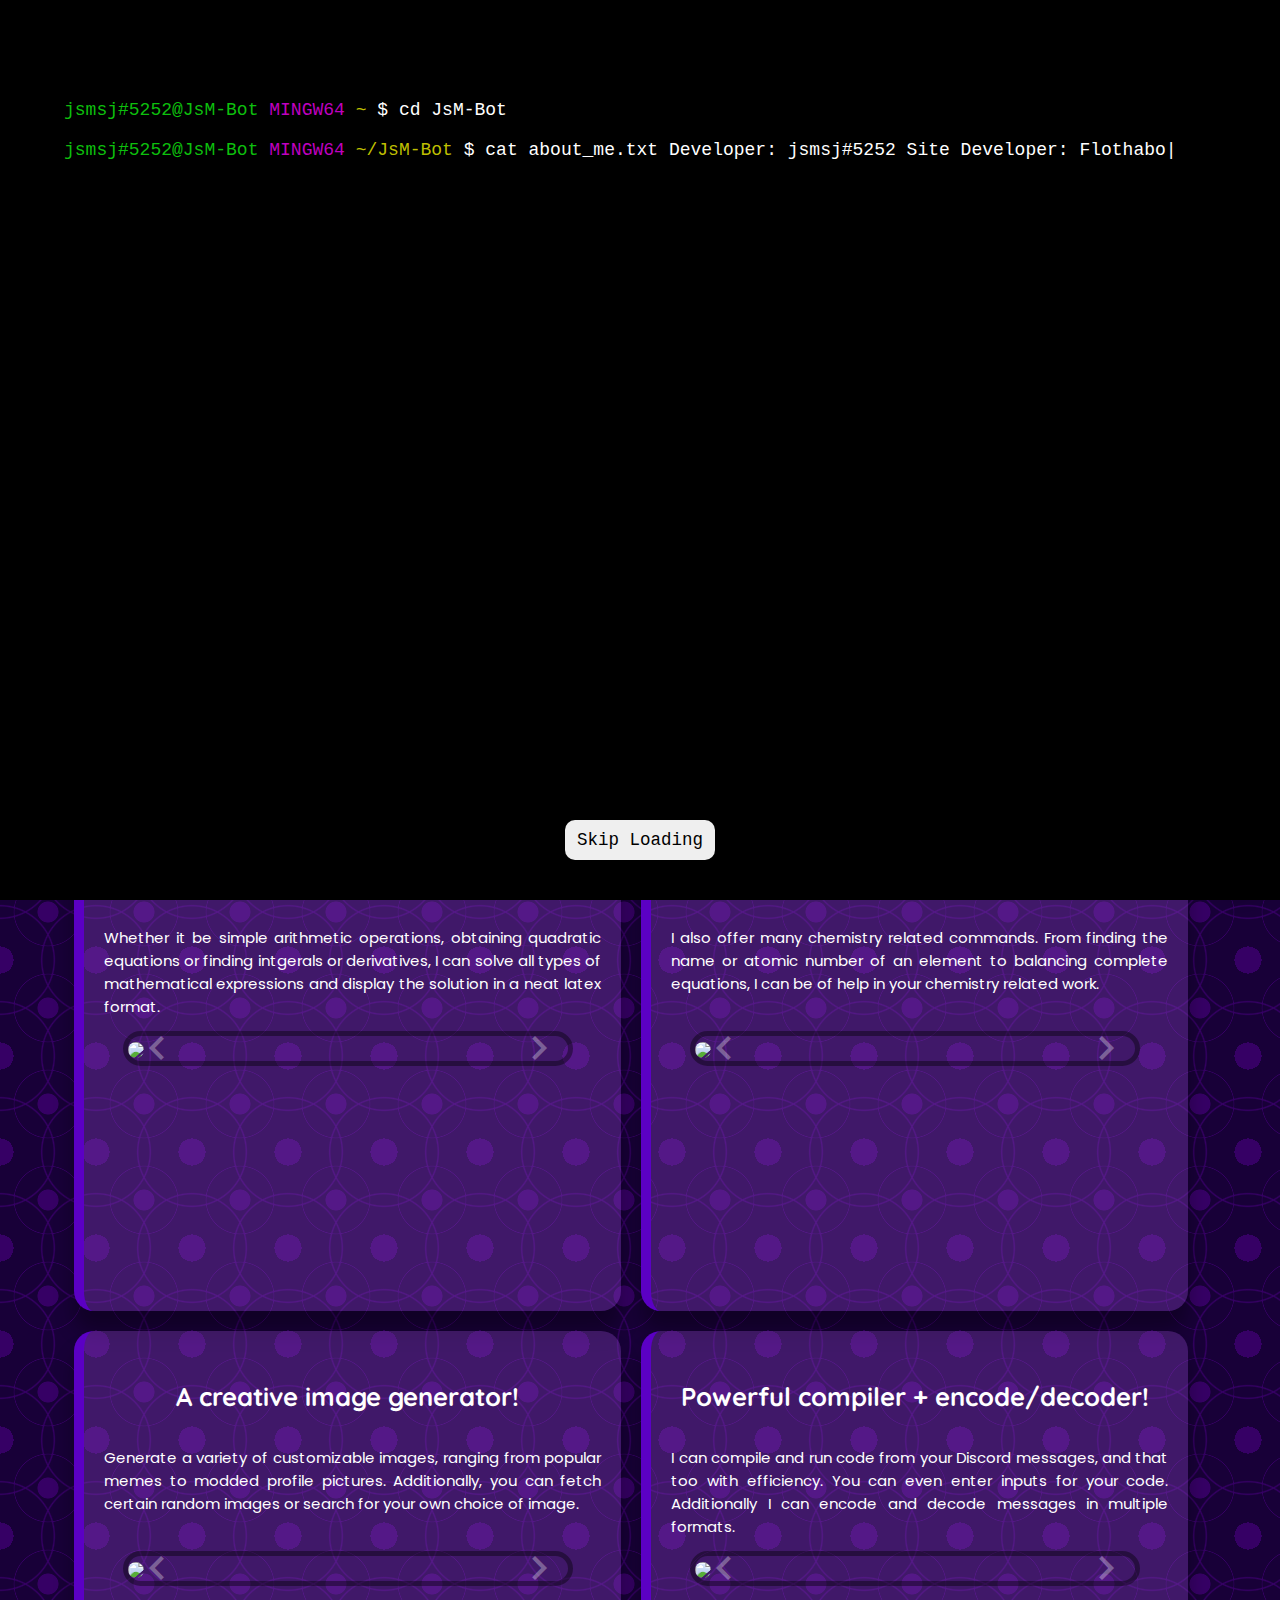
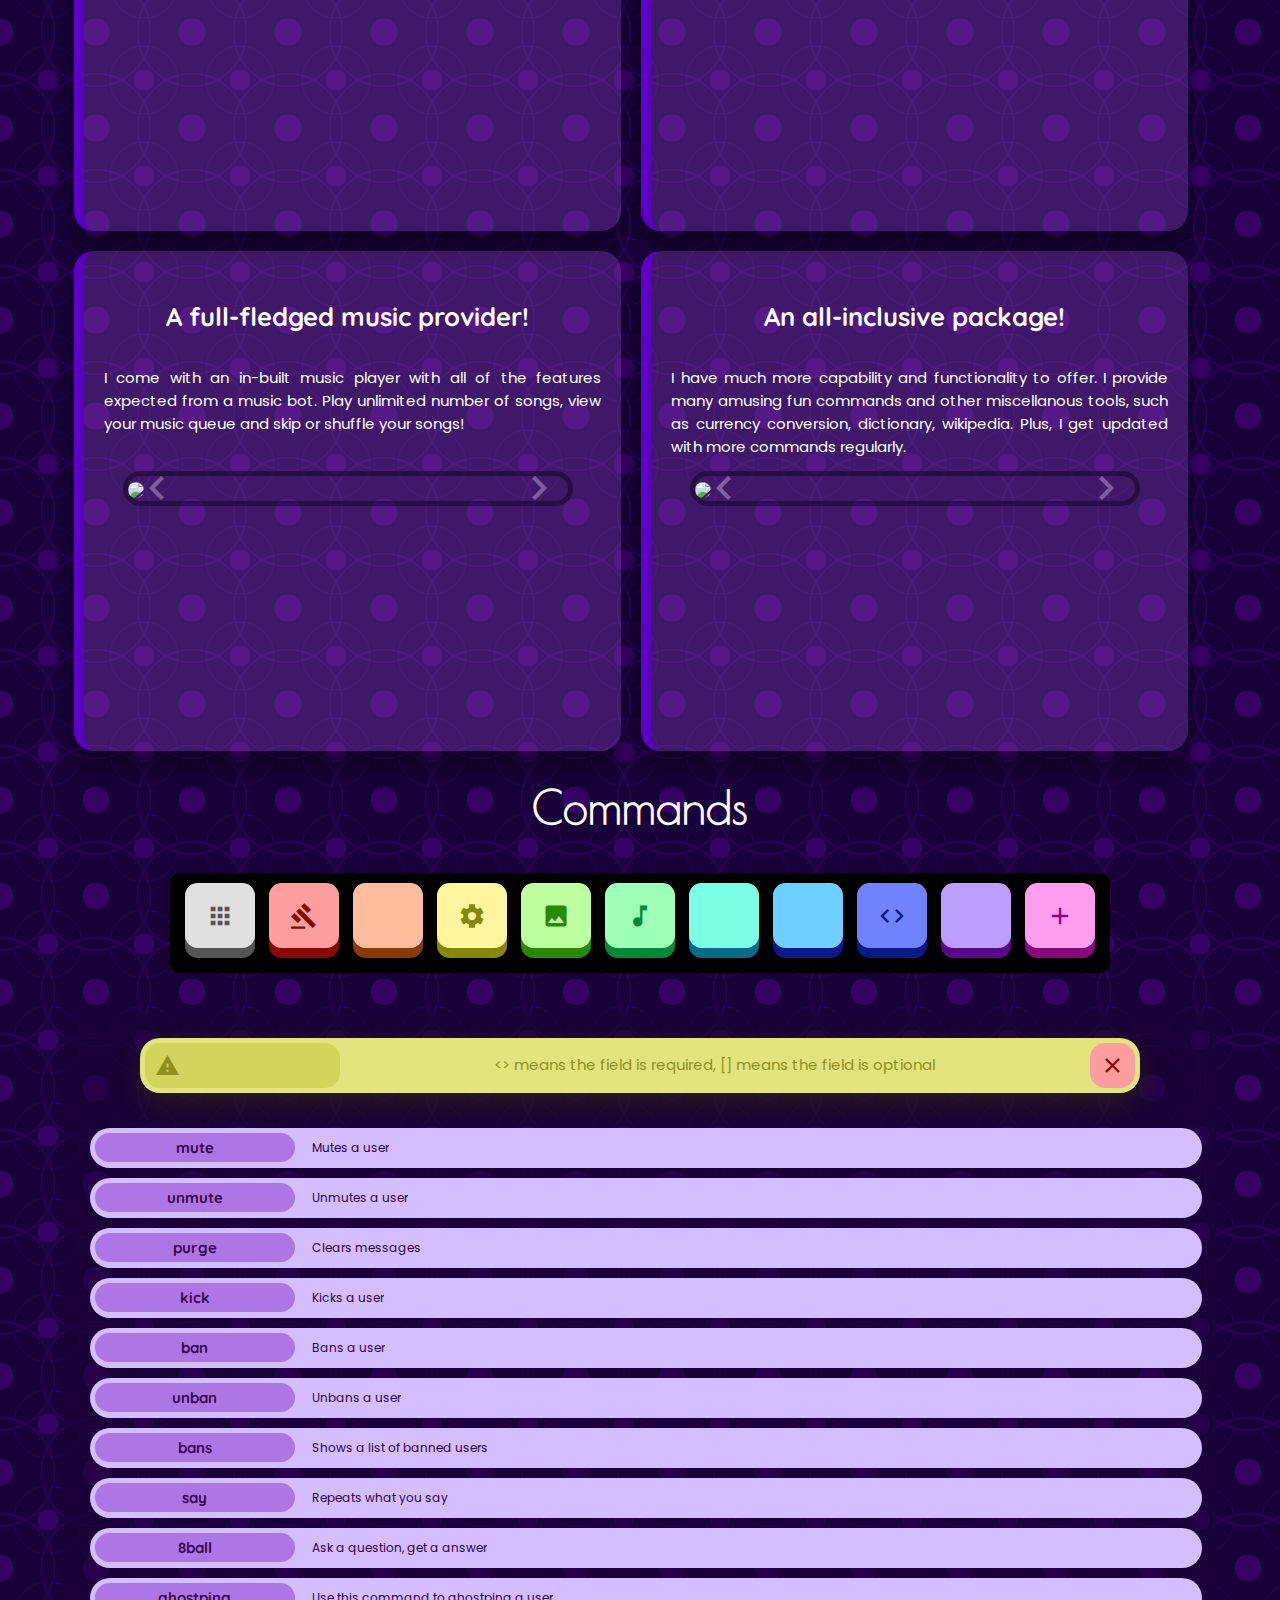
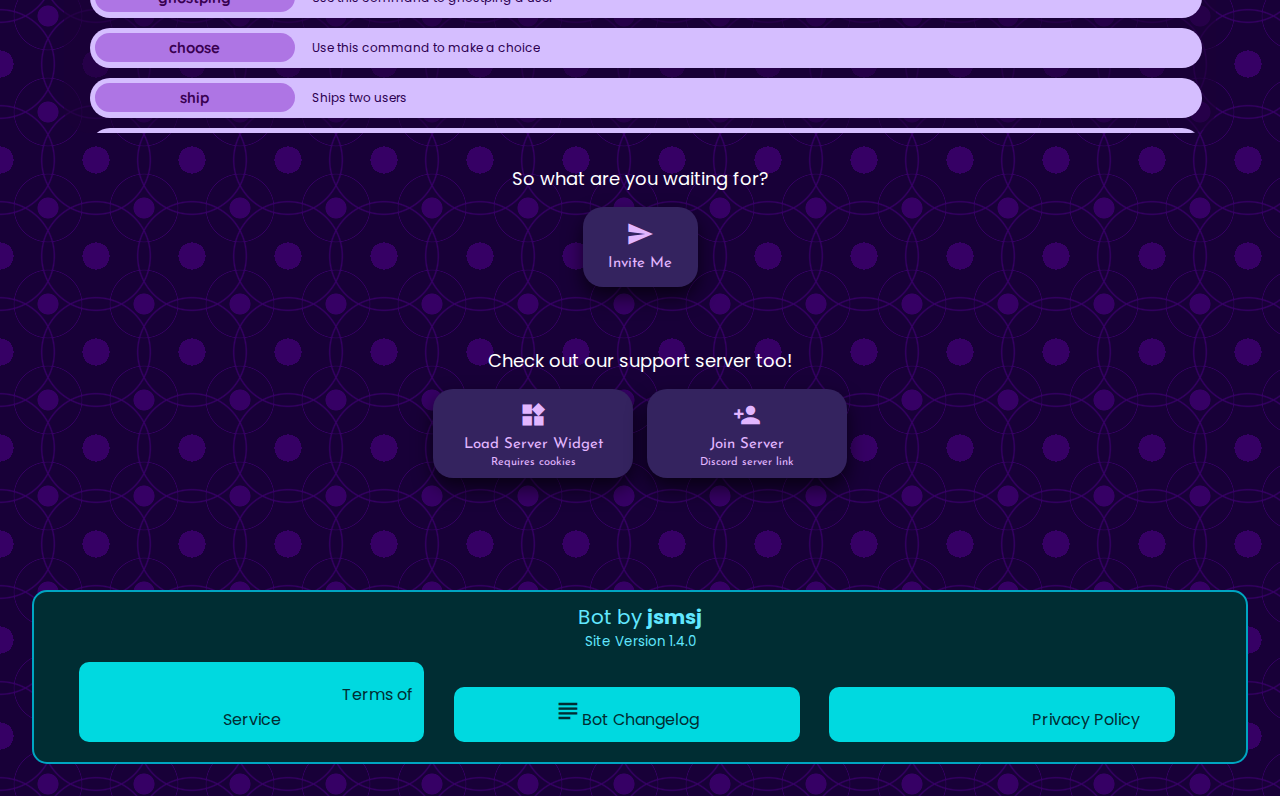
==== commit a0d15c18: "1.4.1.1" ====
--- a/index.html
+++ b/index.html
@@ -64,7 +64,13 @@
       </button>
     </div>
     <div id="navbar">
-      <span id="navicon" class="material-icons md-36">pending</span>
+      <span
+        id="navicon"
+        class="material-icons md-36"
+        onclick="bannerexpandcollapse()"
+        title="Click to expand or collapse the announcement banner"
+        >pending</span
+      >
       <div id="announcetext">
         <p id="announce">
           Looks like you loaded the site early! Please wait while we check for
@@ -89,44 +95,51 @@
       A powerful and multipurpose Discord bot
     </p>
     <br />
-    <button id="totop" onclick="scrollToTop()">
+    <button
+      id="totop"
+      onclick="scrollToTop()"
+      title="Go to the top of the page"
+    >
       <span class="material-icons md-48"> expand_less </span>
     </button>
 
     <div class="mainbutton">
       <div class="center">
         <a href="https://dsc.gg/jsmbot" target="_blank">
-          <button class="button">
+          <button class="button" title="Invite the bot to your server">
             <span class="material-icons md-36">send</span>
             <p>Invite Me</p>
           </button>
         </a>
         <a href="https://top.gg/bot/870932828504866816" target="_blank">
-          <button class="button">
+          <button class="button" title="Visit the bot's page in Top.gg">
             <span class="material-icons md-36">web</span>
             <p>Top.gg</p>
           </button>
         </a>
         <a href="https://dsc.gg/jsmsupport" target="_blank">
-          <button class="button">
+          <button
+            class="button"
+            title="Get invite link to the bot's support server"
+          >
             <span class="material-icons md-36">contact_support</span>
             <p>Support</p>
           </button>
         </a>
         <a href="https://statcord.com/bot/870932828504866816/" target="_blank">
-          <button class="button">
+          <button class="button" title="View statistics of the bot">
             <span class="material-icons md-36">trending_up</span>
             <p>Statistics</p>
           </button>
         </a>
         <a href="https://stats.uptimerobot.com/yzq6Bt722D" target="_blank">
-          <button class="button">
+          <button class="button" title="View the uptime of the bot">
             <span class="material-icons md-36">sensors</span>
             <p>Uptime</p>
           </button>
         </a>
         <a href="#cdmheader">
-          <button class="button">
+          <button class="button" title="Go to the bot's commands">
             <span class="material-icons md-36">terminal</span>
             <p>Commands</p>
           </button>
@@ -208,8 +221,9 @@
       <div class="imgsection" id="card3">
         <h4>A creative image generator!</h4>
         <p>
-          Generate a variety of customizable images. Additionally, you can fetch
-          certain random images or search for your own choice of image.
+          Generate a variety of customizable images, ranging from popular memes
+          to modded profile pictures. Additionally, you can fetch certain random
+          images or search for your own choice of image.
         </p>
         <div class="slideshow-container">
           <div class="mySlides3">
@@ -304,7 +318,7 @@
           I have much more capability and functionality to offer. I provide many
           amusing fun commands and other miscellanous tools, such as currency
           conversion, dictionary, wikipedia. Plus, I get updated with more
-          commands regulary.
+          commands regularly.
         </p>
         <div class="slideshow-container">
           <div class="mySlides6">
@@ -348,11 +362,17 @@
         class="cmdbtn active"
         onclick="filterSelection('')"
         id="cmdbtn_grey"
+        title="View all commands"
       >
         <span class="material-icons md-36"> apps </span>
         <br />All
       </button>
-      <button class="cmdbtn" onclick="filterSelection('mod')" id="cmdbtn_red">
+      <button
+        class="cmdbtn"
+        onclick="filterSelection('mod')"
+        id="cmdbtn_red"
+        title="Filter moderation commands"
+      >
         <span class="material-icons md-36">gavel</span>
         <br />Moderation
       </button>
@@ -360,6 +380,7 @@
         class="cmdbtn"
         onclick="filterSelection('fun')"
         id="cmdbtn_orange"
+        title="Filter fun commands"
       >
         <span class="material-icons md-36">celebration</span>
         <br />Fun
@@ -368,11 +389,17 @@
         class="cmdbtn"
         onclick="filterSelection('util')"
         id="cmdbtn_yellow"
+        title="Filter utility commands"
       >
         <span class="material-icons md-36">settings</span>
         <br />Utility
       </button>
-      <button class="cmdbtn" onclick="filterSelection('img')" id="cmdbtn_green">
+      <button
+        class="cmdbtn"
+        onclick="filterSelection('img')"
+        id="cmdbtn_green"
+        title="Filter image commands"
+      >
         <span class="material-icons md-36">image</span>
         <br />Image
       </button>
@@ -380,6 +407,7 @@
         class="cmdbtn"
         onclick="filterSelection('music')"
         id="cmdbtn_teal"
+        title="Filter music commands"
       >
         <span class="material-icons md-36">music_note</span>
         <br />Music
@@ -388,11 +416,17 @@
         class="cmdbtn"
         onclick="filterSelection('maths')"
         id="cmdbtn_cyan"
+        title="Filter maths commands"
       >
         <span class="material-icons md-36">calculate</span>
         <br />Maths
       </button>
-      <button class="cmdbtn" onclick="filterSelection('chem')" id="cmdbtn_blue">
+      <button
+        class="cmdbtn"
+        onclick="filterSelection('chem')"
+        id="cmdbtn_blue"
+        title="Filter chemistry commands"
+      >
         <span class="material-icons md-36">science</span>
         <br />Chemistry
       </button>
@@ -400,6 +434,7 @@
         class="cmdbtn"
         onclick="filterSelection('prog')"
         id="cmdbtn_indigo"
+        title="Filter programming commands"
       >
         <span class="material-icons md-36">code</span>
         <br />Programming
@@ -408,11 +443,17 @@
         class="cmdbtn"
         onclick="filterSelection('api')"
         id="cmdbtn_purple"
+        title="Filter API-based commands"
       >
         <span class="material-icons md-36">api</span>
         <br />API
       </button>
-      <button class="cmdbtn" onclick="filterSelection('misc')" id="cmdbtn_pink">
+      <button
+        class="cmdbtn"
+        onclick="filterSelection('misc')"
+        id="cmdbtn_pink"
+        title="Filter miscellanous commands"
+      >
         <span class="material-icons md-36">add</span>
         <br />Miscellaneous
       </button>
@@ -1506,7 +1547,7 @@
     <div class="mainbutton">
       <div class="center">
         <a href="https://dsc.gg/jsmbot" target="_blank">
-          <button class="button">
+          <button class="button" title="Invite the bot to your server">
             <span class="material-icons md-36">send</span>
             <p>Invite Me</p>
           </button>
@@ -1518,14 +1559,23 @@
     <div class="mainbutton">
       <div class="center">
         <a>
-          <button class="button" id="loadwidget" onclick="loadwidget(this)">
+          <button
+            class="button"
+            id="loadwidget"
+            onclick="loadwidget(this)"
+            title="Load preview of support server directly from this site"
+          >
             <span class="material-icons md-36">widgets</span>
             <p>Load Server Widget</p>
             <small>Requires cookies</small>
           </button>
         </a>
         <a href="https://dsc.gg/jsmsupport" target="_blank">
-          <button class="button" id="loadwidget">
+          <button
+            class="button"
+            id="loadwidget"
+            title="Get invite link to the bot's support server"
+          >
             <span class="material-icons md-36">person_add</span>
             <p>Join Server</p>
             <small>Discord server link</small>
@@ -1557,9 +1607,22 @@
         </tbody>
       </table>-->
       <small id="ver"></small>
-      <a href="https://jsm-bot.github.io/terms/">Terms of Service</a>
-      <a href="./pages/changelog/changelog.html">Bot Changelog</a>
-      <a href="https://jsm-bot.github.io/privacy/">Privacy Policy</a>
+      <a
+        href="https://jsm-bot.github.io/terms/"
+        title="View the terms and conditions of our services"
+        ><span class="material-icons md-36">handshake</span>Terms of Service</a
+      >
+      <a
+        href="./pages/changelog/changelog.html"
+        \
+        title="View the history of the major updates to the bot"
+        ><span class="material-icons md-36">subject</span>Bot Changelog</a
+      >
+      <a
+        href="https://jsm-bot.github.io/privacy/"
+        title="View the privacy policy of our services"
+        ><span class="material-icons md-36">policy</span>Privacy Policy</a
+      >
     </footer>
     <script src="main.js"></script>
   </body>
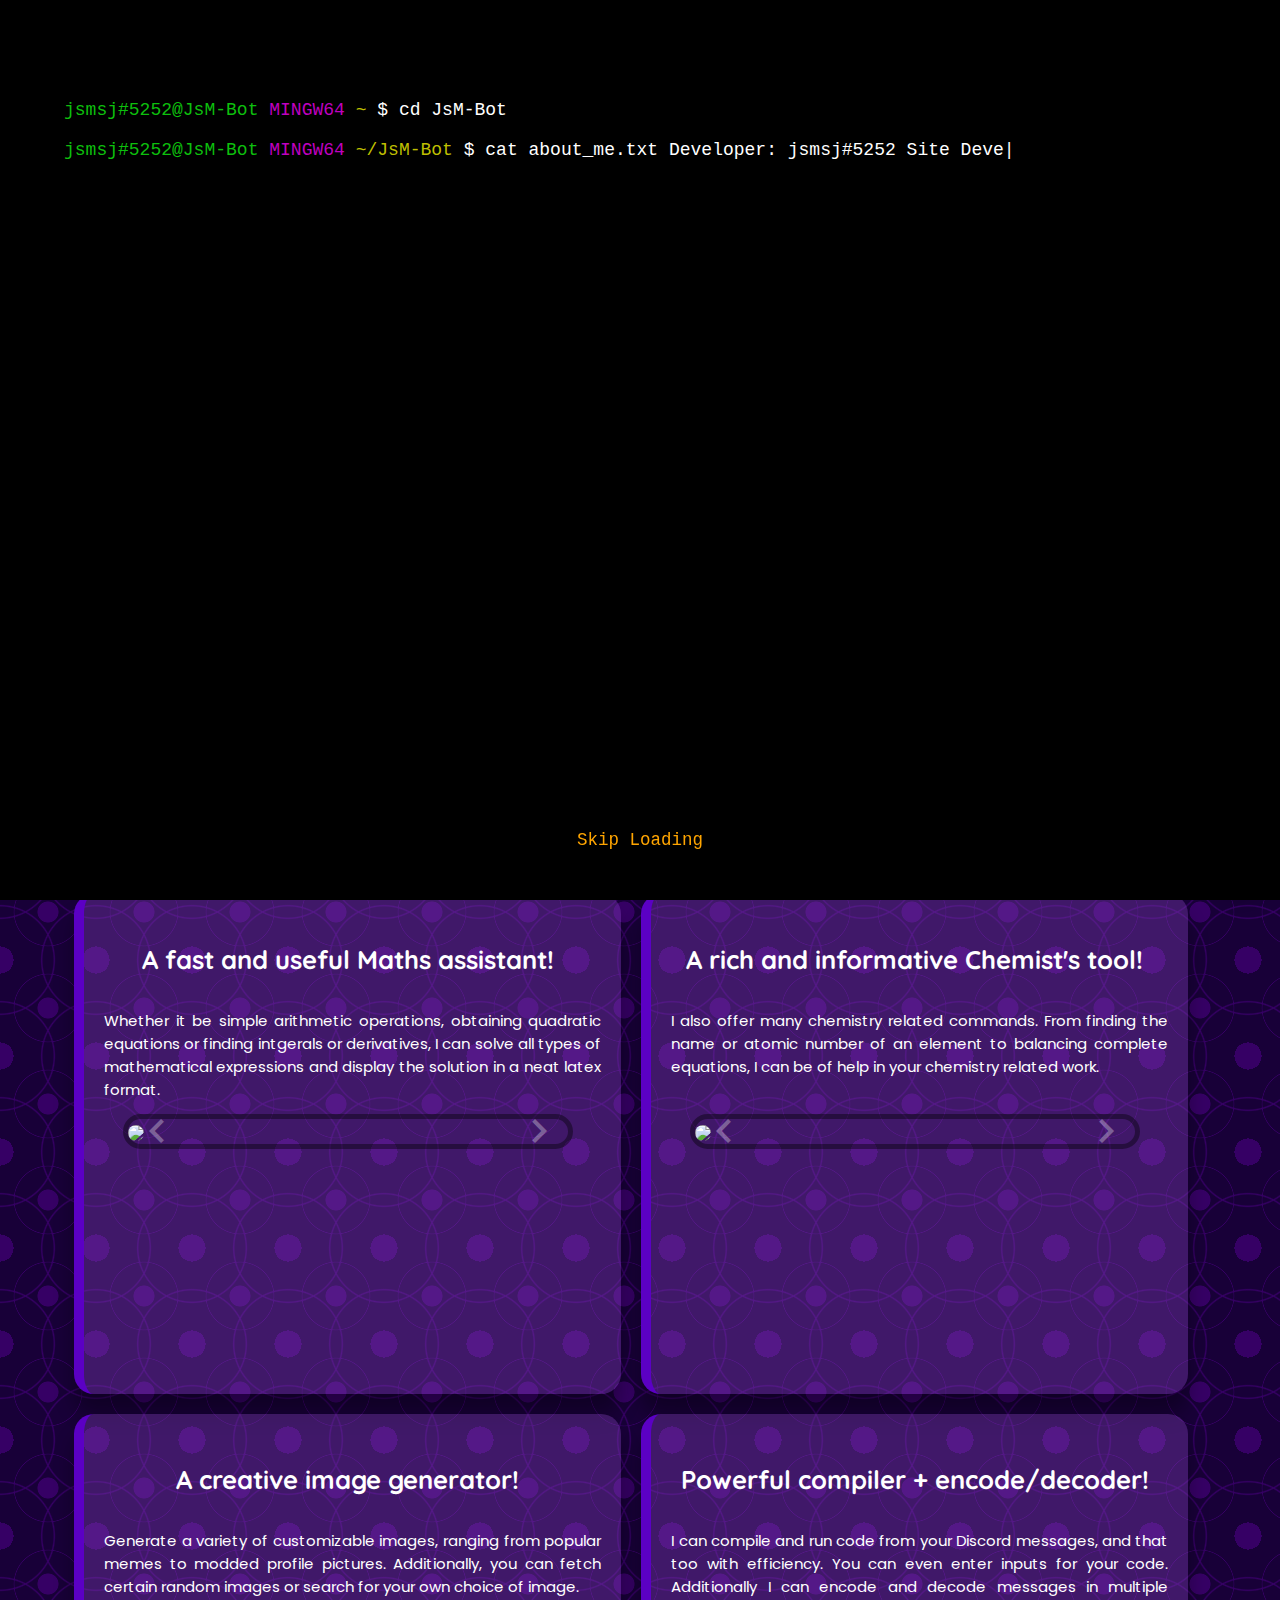
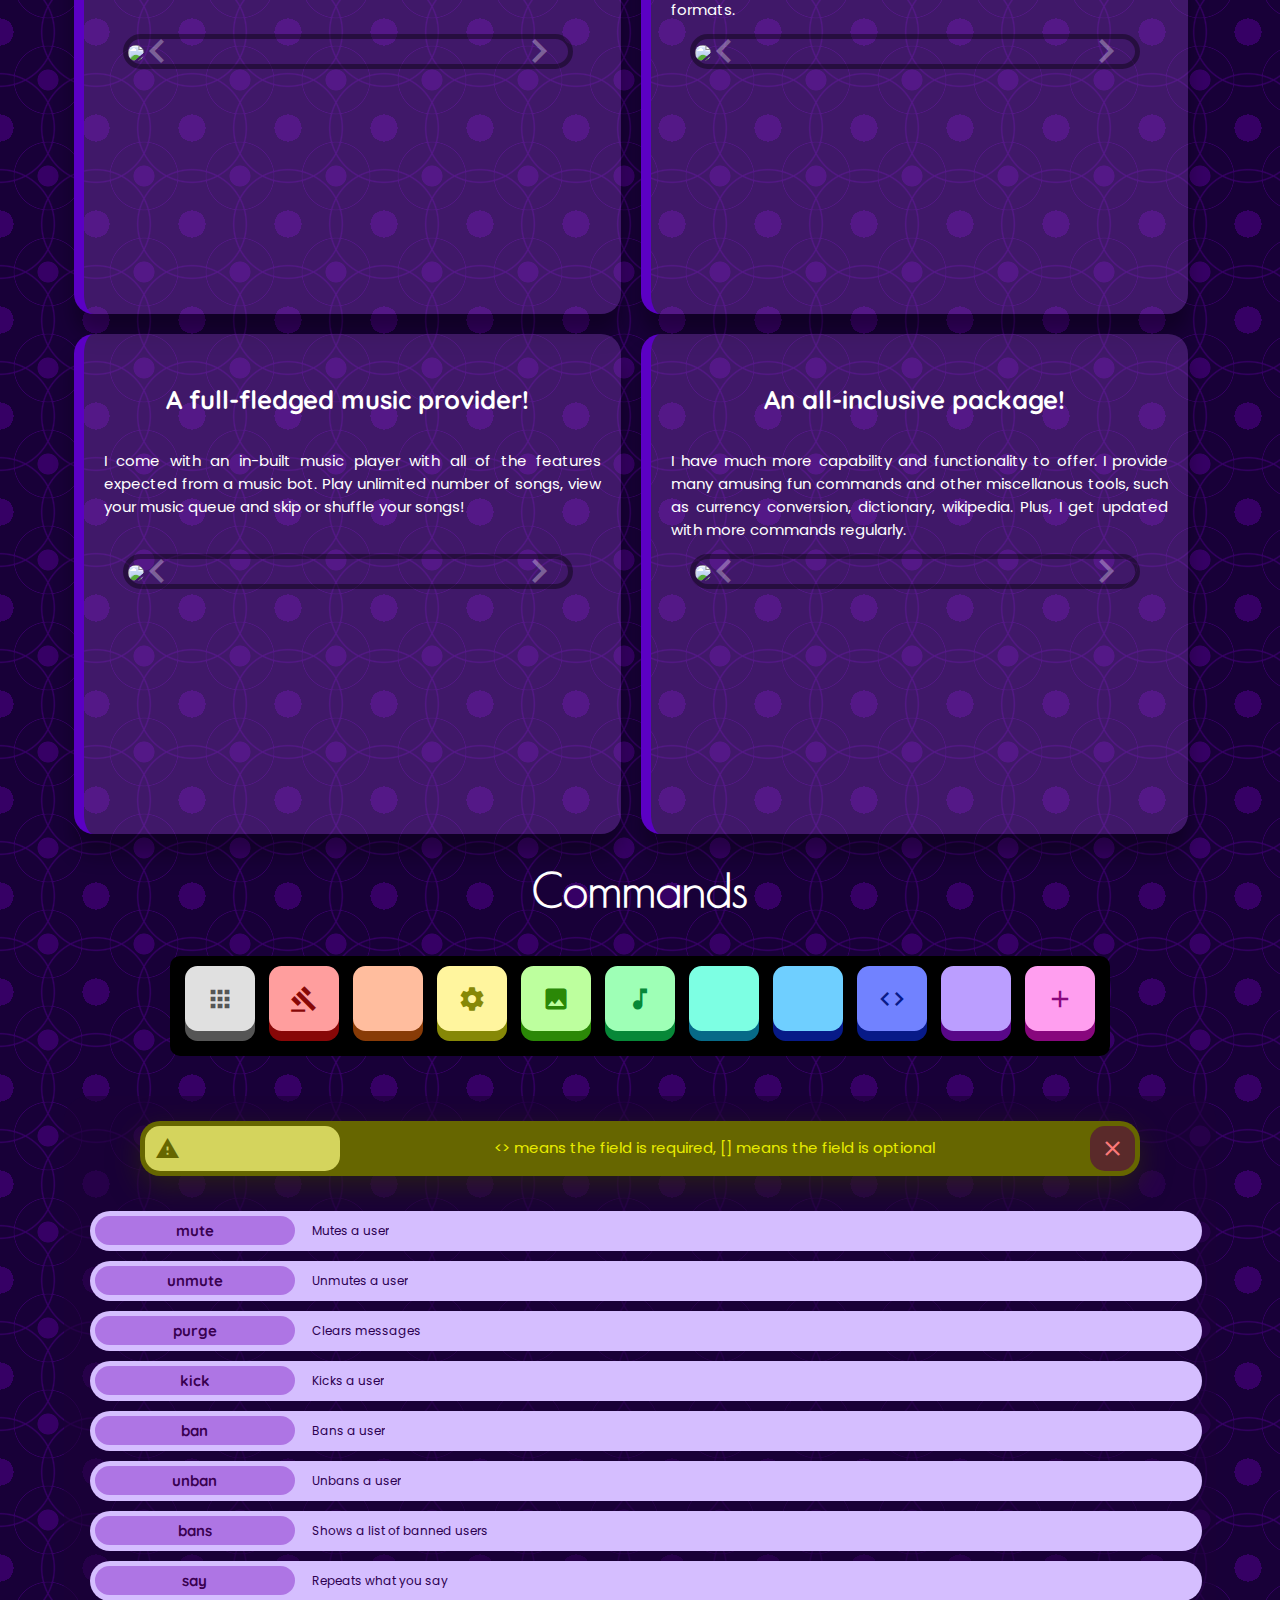
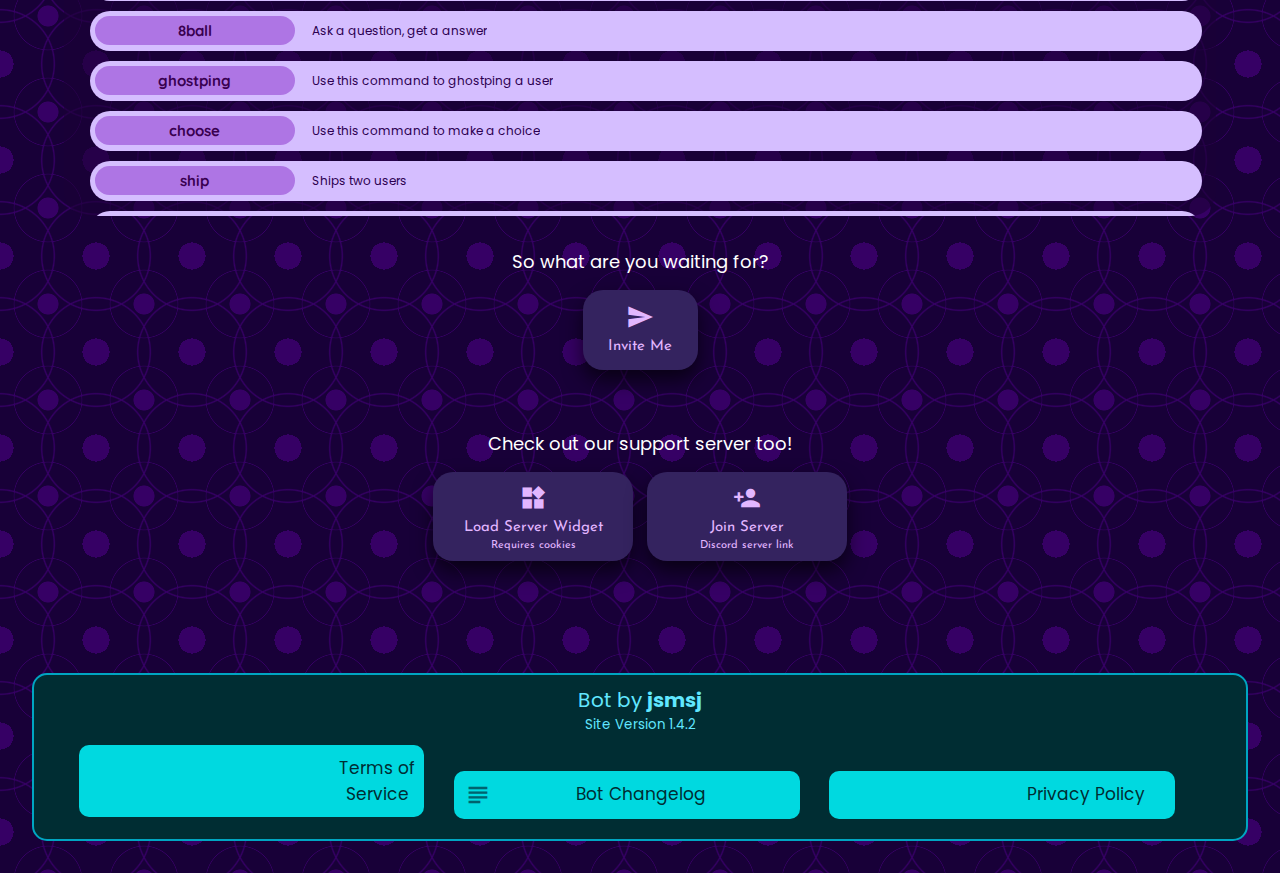
==== commit ef813f8b: "1.4.2" ====
--- a/index.html
+++ b/index.html
@@ -146,7 +146,10 @@
         </a>
       </div>
     </div>
-
+    <p id="permabanner">
+      Bot will not be able to join more servers for now as it is under
+      verification. Join the support server for testing out the bot.
+    </p>
     <br />
     <h2>Why JsM?</h2>
     <br />
--- a/main.css
+++ b/main.css
@@ -185,7 +185,6 @@
 #console a {
   font-size: 14px;
   color: #0bc;
-  text-decoration: none;
 }
 #skipload {
   position: fixed;
@@ -194,7 +193,6 @@
   width: 150px;
   left: 50%;
   margin-left: -75px;
-  outline: none;
   border: none;
   padding: 10px;
   font-family: monospace;
@@ -202,6 +200,8 @@
   border-radius: 10px;
   z-index: 101;
   cursor: pointer;
+  background-color: transparent;
+  color: orange;
 }
 
 #a {
@@ -336,7 +336,7 @@
   position: fixed;
   top: 10px;
   margin: 0px 2.5vw 20px;
-  width: 95vw;
+  width: 75px;
   z-index: 75;
   border-radius: 15px;
   transition: 0.5s;
@@ -344,6 +344,24 @@
   box-shadow: 0 20px 50px #00000096;
   height: 75px;
   display: flex;
+  animation-name: navbarblinkfirst;
+  animation-duration: 1s;
+  animation-direction: alternate;
+  animation-iteration-count: infinite;
+  animation-timing-function: ease;
+}
+@keyframes navbarblinkfirst {
+  0% {
+    filter: brightness(1);
+  }
+  100% {
+    filter: brightness(1.5);
+  }
+}
+#announce {
+  transition: 0.15s;
+  visibility: hidden;
+  opacity: 0;
 }
 #announcetext {
   flex-grow: 10;
@@ -376,6 +394,7 @@
   float: left;
   justify-self: left;
   user-select: none;
+  cursor: pointer;
 }
 #navclose {
   flex-grow: 0;
@@ -390,6 +409,7 @@
   cursor: pointer;
   user-select: none;
   z-index: 85;
+  visibility: hidden;
 }
 #navclose:hover {
   background-color: #ff6868;
@@ -498,6 +518,37 @@
 #loadwidget {
   width: 200px;
   height: auto;
+}
+
+#permabanner {
+  position: relative;
+  margin: 30px auto;
+  width: 85vw;
+  color: white;
+  background-color: #272727;
+  border: 5px solid #303030;
+  border-radius: 15px;
+  height: fit-content;
+  font-size: 15px;
+  padding: 5px 0;
+  box-shadow: 0 20px 20px #df616173, 20px 0 20px #df616173,
+    0 -20px 20px #df616173, -20px 0 20px #df616173;
+}
+#permabanner span {
+  position: relative;
+  left: 10px;
+  display: block;
+  float: left;
+  color: #c0c0c0;
+  font-size: 25px;
+  margin: 5px;
+}
+#permabanner p {
+  float: right;
+  width: 90%;
+  vertical-align: center;
+  white-space: nowrap;
+  text-overflow: ellipsis;
 }
 
 .mySlides1,
@@ -725,8 +776,8 @@
   transition: 0.2s;
 }
 #alert {
-  background-color: #e4e47f;
-  color: #8f911f;
+  background-color: #666600;
+  color: #e8ec00;
   text-align: center;
   vertical-align: middle;
   padding: 5px;
@@ -747,6 +798,7 @@
 }
 #iconalert {
   background-color: #d4d45d;
+  color: #666600;
   padding: 10px;
   border-radius: 15px;
   left: 0px;
@@ -758,7 +810,7 @@
 #alert button {
   cursor: pointer;
   position: relative;
-  background-color: #ff9e9e;
+  background-color: #5a2a2a;
   border: none;
   outline: none;
   padding: 10px;
@@ -769,7 +821,7 @@
   height: 45px;
   right: 0%;
   display: inline-block;
-  color: #8d0000;
+  color: #fc7979;
 }
 #alert .material-icons.md-36 {
   font-size: 25px;
@@ -907,6 +959,7 @@
   text-align: center;
 }
 footer a {
+  font-size: 17px;
   margin: 10px 1vw;
   width: 27vw;
   display: inline-block;
@@ -915,6 +968,13 @@
   padding: 10px 0px;
   color: #002d33;
   border-radius: 10px;
+}
+footer a span {
+  position: relative;
+  left: 10px;
+  display: block;
+  float: left;
+  color: #00626e;
 }
 footer a:visited {
   color: #002d33;
@@ -1050,14 +1110,14 @@
     font-size: 14px;
   }
   #navbar {
-    height: fit-content;
+    height: 75px;
     display: inline-block;
   }
   #navicon {
     width: 75%;
     text-align: center;
     flex-grow: unset;
-    margin: 10px 2.5%;
+    margin: 10px;
     position: relative;
   }
   #navclose {
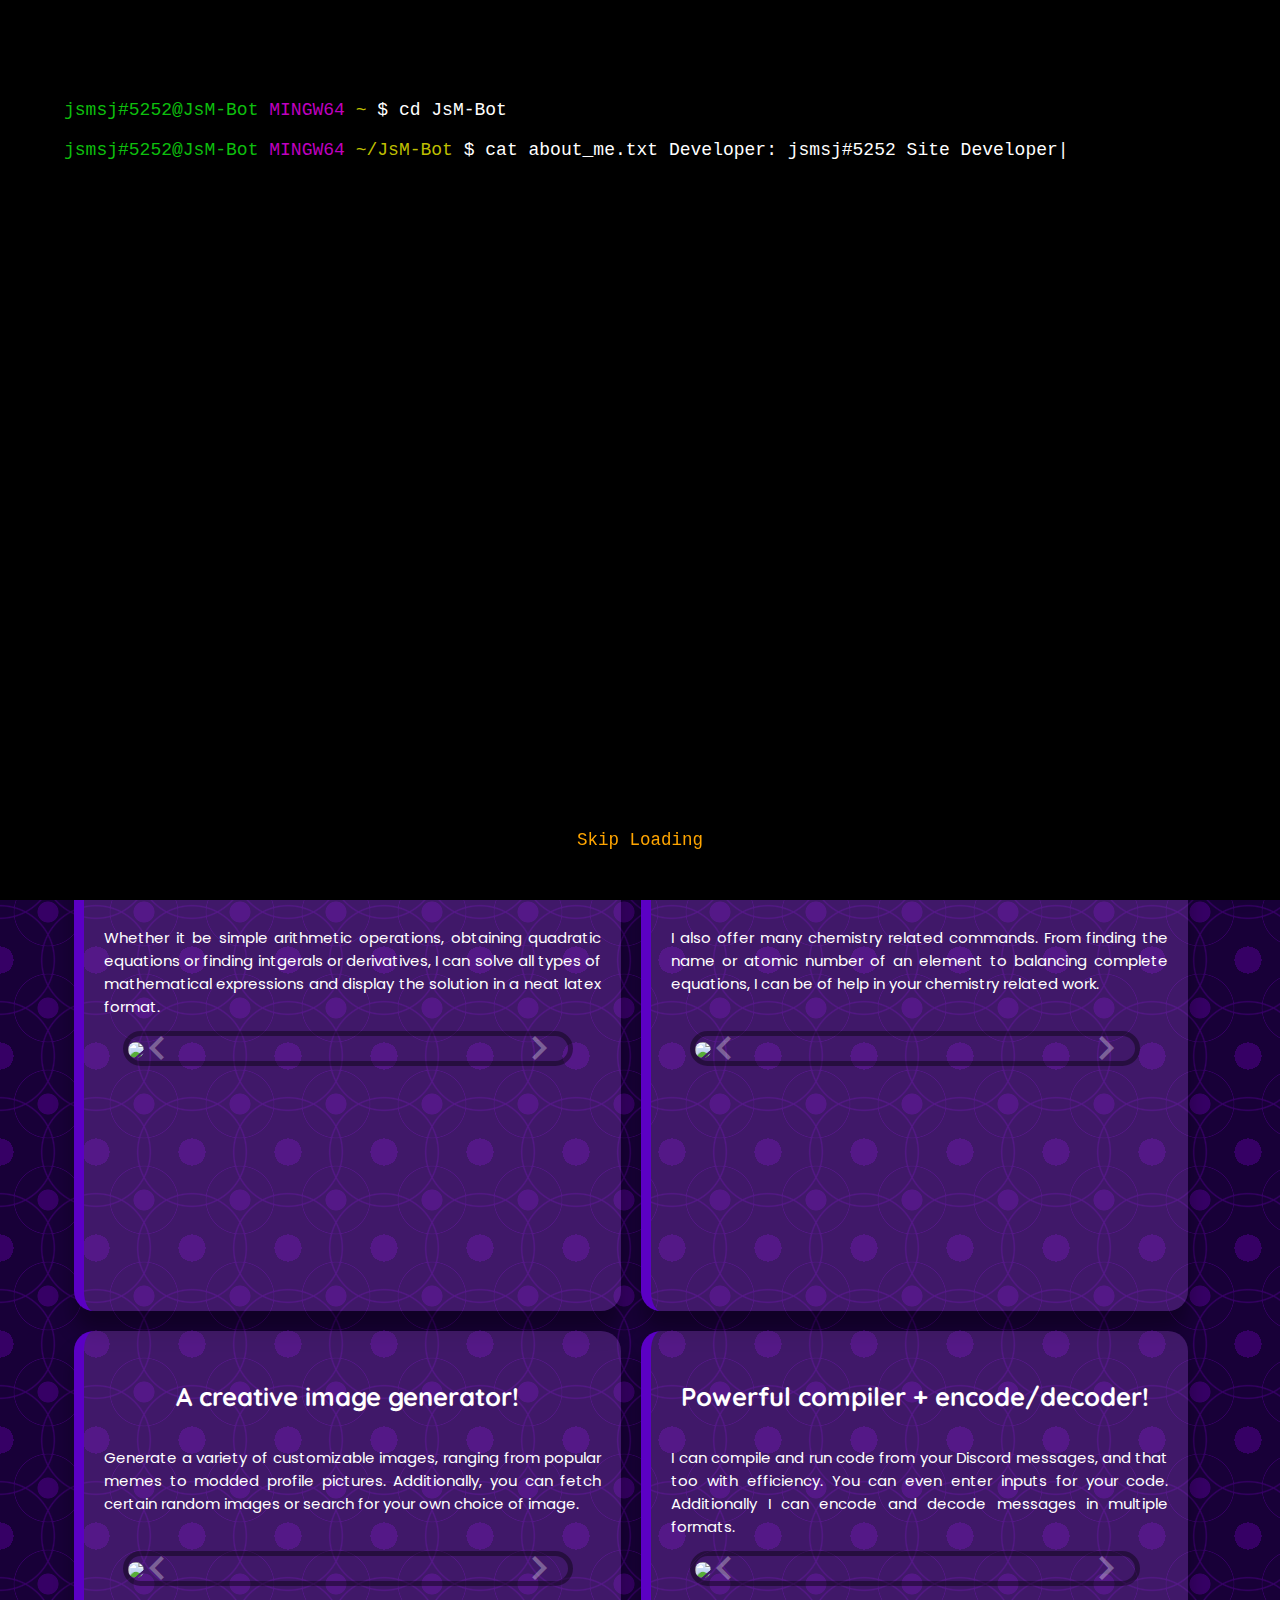
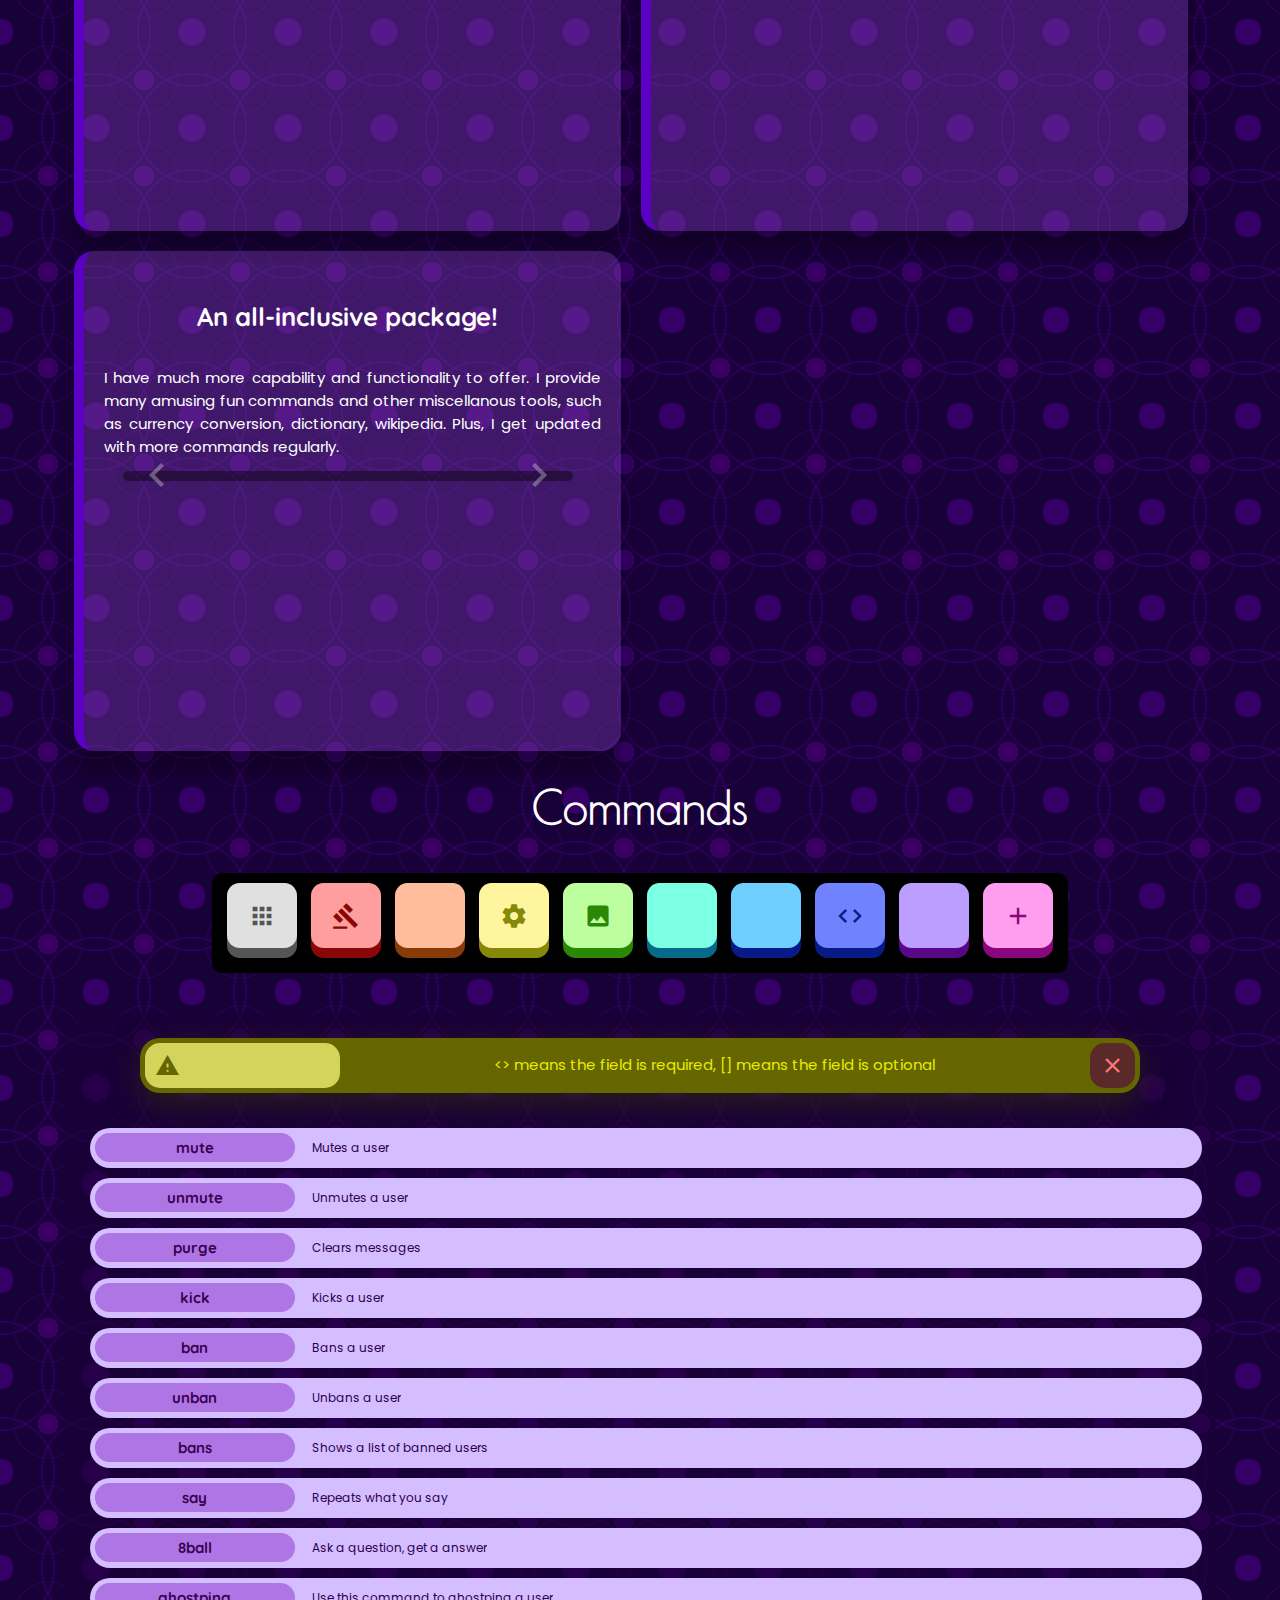
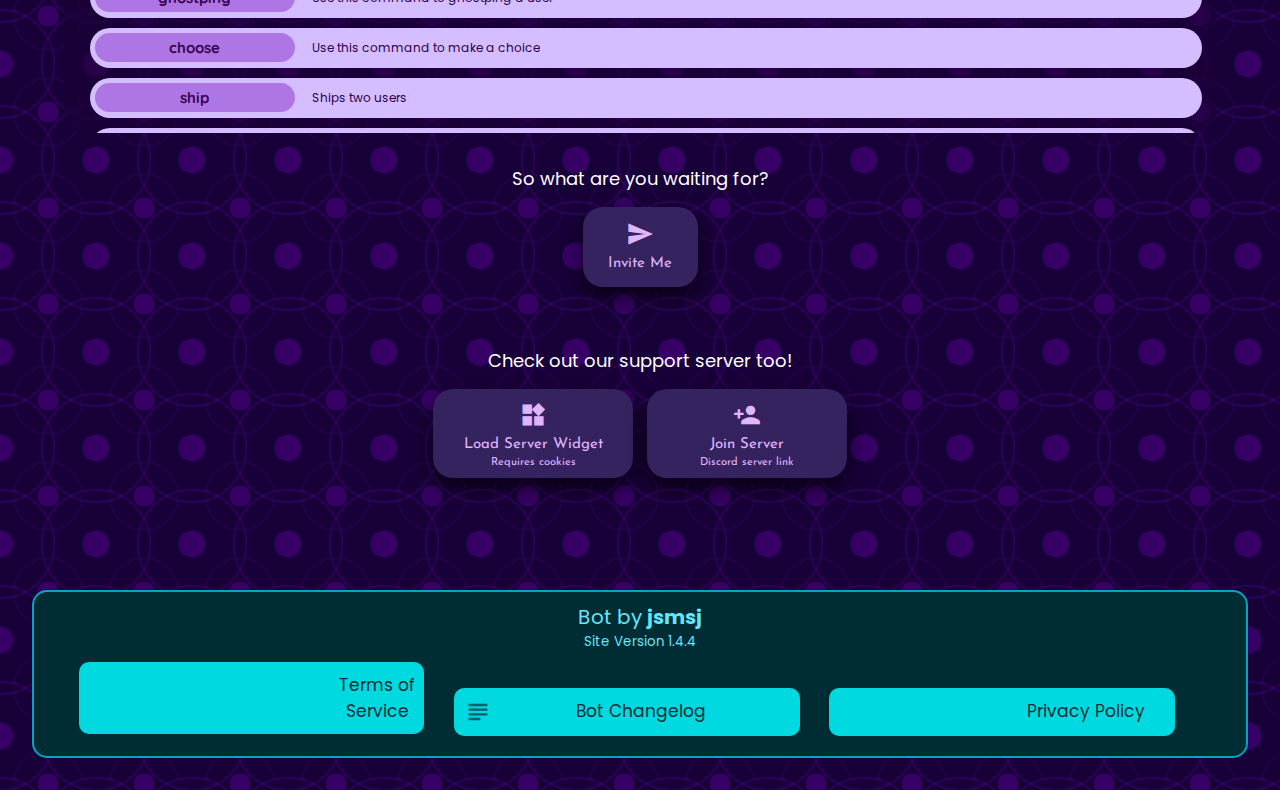
==== commit 7bb56921: "1.4.4" ====
--- a/index.html
+++ b/index.html
@@ -111,7 +111,7 @@
             <p>Invite Me</p>
           </button>
         </a>
-        <a href="https://top.gg/bot/870932828504866816" target="_blank">
+        <a href="https://top.gg/bot/959383522156638238" target="_blank">
           <button class="button" title="Visit the bot's page in Top.gg">
             <span class="material-icons md-36">web</span>
             <p>Top.gg</p>
@@ -132,12 +132,12 @@
             <p>Statistics</p>
           </button>
         </a>
-        <a href="https://stats.uptimerobot.com/yzq6Bt722D" target="_blank">
+        <!-- <a href="https://stats.uptimerobot.com/yzq6Bt722D" target="_blank">
           <button class="button" title="View the uptime of the bot">
             <span class="material-icons md-36">sensors</span>
             <p>Uptime</p>
           </button>
-        </a>
+        </a> -->
         <a href="#cdmheader">
           <button class="button" title="Go to the bot's commands">
             <span class="material-icons md-36">terminal</span>
@@ -146,10 +146,10 @@
         </a>
       </div>
     </div>
-    <p id="permabanner">
+    <!-- <p id="permabanner">
       Bot will not be able to join more servers for now as it is under
       verification. Join the support server for testing out the bot.
-    </p>
+    </p> -->
     <br />
     <h2>Why JsM?</h2>
     <br />
@@ -283,7 +283,7 @@
         </div>
       </div>
 
-      <div class="imgsection" id="card5">
+      <!-- <div class="imgsection" id="card5">
         <h4>A full-fledged music provider!</h4>
         <p>
           I come with an in-built music player with all of the features expected
@@ -314,7 +314,7 @@
             ><span class="material-icons md-48"> chevron_right </span></a
           >
         </div>
-      </div>
+      </div> -->
       <div class="imgsection" id="card6">
         <h4>An all-inclusive package!</h4>
         <p>
@@ -408,15 +408,6 @@
       </button>
       <button
         class="cmdbtn"
-        onclick="filterSelection('music')"
-        id="cmdbtn_teal"
-        title="Filter music commands"
-      >
-        <span class="material-icons md-36">music_note</span>
-        <br />Music
-      </button>
-      <button
-        class="cmdbtn"
         onclick="filterSelection('maths')"
         id="cmdbtn_cyan"
         title="Filter maths commands"
@@ -860,125 +851,6 @@
         </div>
       </div>
 
-      <div class="filterDiv music">
-        <h3>join</h3>
-        <p>Simply joins a voice channel, doesn't play anything</p>
-        <div class="more">
-          <code>j join</code>
-        </div>
-      </div>
-      <div class="filterDiv music">
-        <h3>summon</h3>
-        <p>Used to switch between voice channels</p>
-        <div class="more">
-          <code>j summon</code>
-        </div>
-      </div>
-      <div class="filterDiv music">
-        <h3>play</h3>
-        <p>Command used to play music</p>
-        <div class="more">
-          <p>
-            <span class="code">j play &lt;youtube url&gt;</span> or
-            <span class="code">j play [name of song]</span>
-          </p>
-        </div>
-      </div>
-      <div class="filterDiv music">
-        <h3>leave</h3>
-        <p>Disconnects from the VC</p>
-        <div class="more">
-          <p>
-            <span class="code">j leave</span> or
-            <span class="code">j dc</span> or
-            <span class="code">j disconnect</span>
-          </p>
-        </div>
-      </div>
-      <div class="filterDiv music">
-        <h3>syt</h3>
-        <p>Searches youtube and displays the first result</p>
-        <div class="more">
-          <code>j syt &lt;search term&gt;</code>
-        </div>
-      </div>
-      <div class="filterDiv music">
-        <h3>vol</h3>
-        <p>Controls volume of playback</p>
-        <div class="more">
-          <code>j vol [Anything between 0 and 150]</code>
-        </div>
-      </div>
-      <div class="filterDiv music">
-        <h3>now</h3>
-        <p>Shows current track which is playing</p>
-        <div class="more">
-          <p>
-            <span class="code">j now</span> or <span class="code">j np</span> or
-            <span class="code">j playing</span> or
-            <span class="code">j current</span>
-          </p>
-        </div>
-      </div>
-      <div class="filterDiv music">
-        <h3>pause</h3>
-        <p>Pauses the current playing music</p>
-        <div class="more">
-          <code>j pause</code>
-        </div>
-      </div>
-      <div class="filterDiv music">
-        <h3>resume</h3>
-        <p>Resumes currently paused music</p>
-        <div class="more">
-          <code>j resume</code>
-        </div>
-      </div>
-      <div class="filterDiv music">
-        <h3>stop</h3>
-        <p>Stops the bot from playing music</p>
-        <div class="more">
-          <code>j stop</code>
-        </div>
-      </div>
-      <div class="filterDiv music">
-        <h3>skip</h3>
-        <p>
-          Skips currently playing song and moves to the next one in the queue
-        </p>
-        <div class="more">
-          <code>j skip</code>
-        </div>
-      </div>
-      <div class="filterDiv music">
-        <h3>queue</h3>
-        <p>Shows the queue in which music is being played</p>
-        <div class="more">
-          <code>j queue</code>
-        </div>
-      </div>
-      <div class="filterDiv music">
-        <h3>shuffle</h3>
-        <p>Shuffles the songs in the queue</p>
-        <div class="more">
-          <code>j shuffle</code>
-        </div>
-      </div>
-      <div class="filterDiv music">
-        <h3>remove</h3>
-        <p>Removes the song from queue for which index number is given</p>
-        <div class="more">
-          <code>j remove [index number]</code>
-        </div>
-      </div>
-      <div class="filterDiv music">
-        <h3>lyrics</h3>
-        <p>Get lyrics of a song</p>
-        <div class="more">
-          <code>j lyrics &lt;name of song&gt;<br />j lyrics senorita</code>
-        </div>
-      </div>
-
       <div class="filterDiv maths">
         <h3>cal</h3>
         <p>A simple calculator</p>
